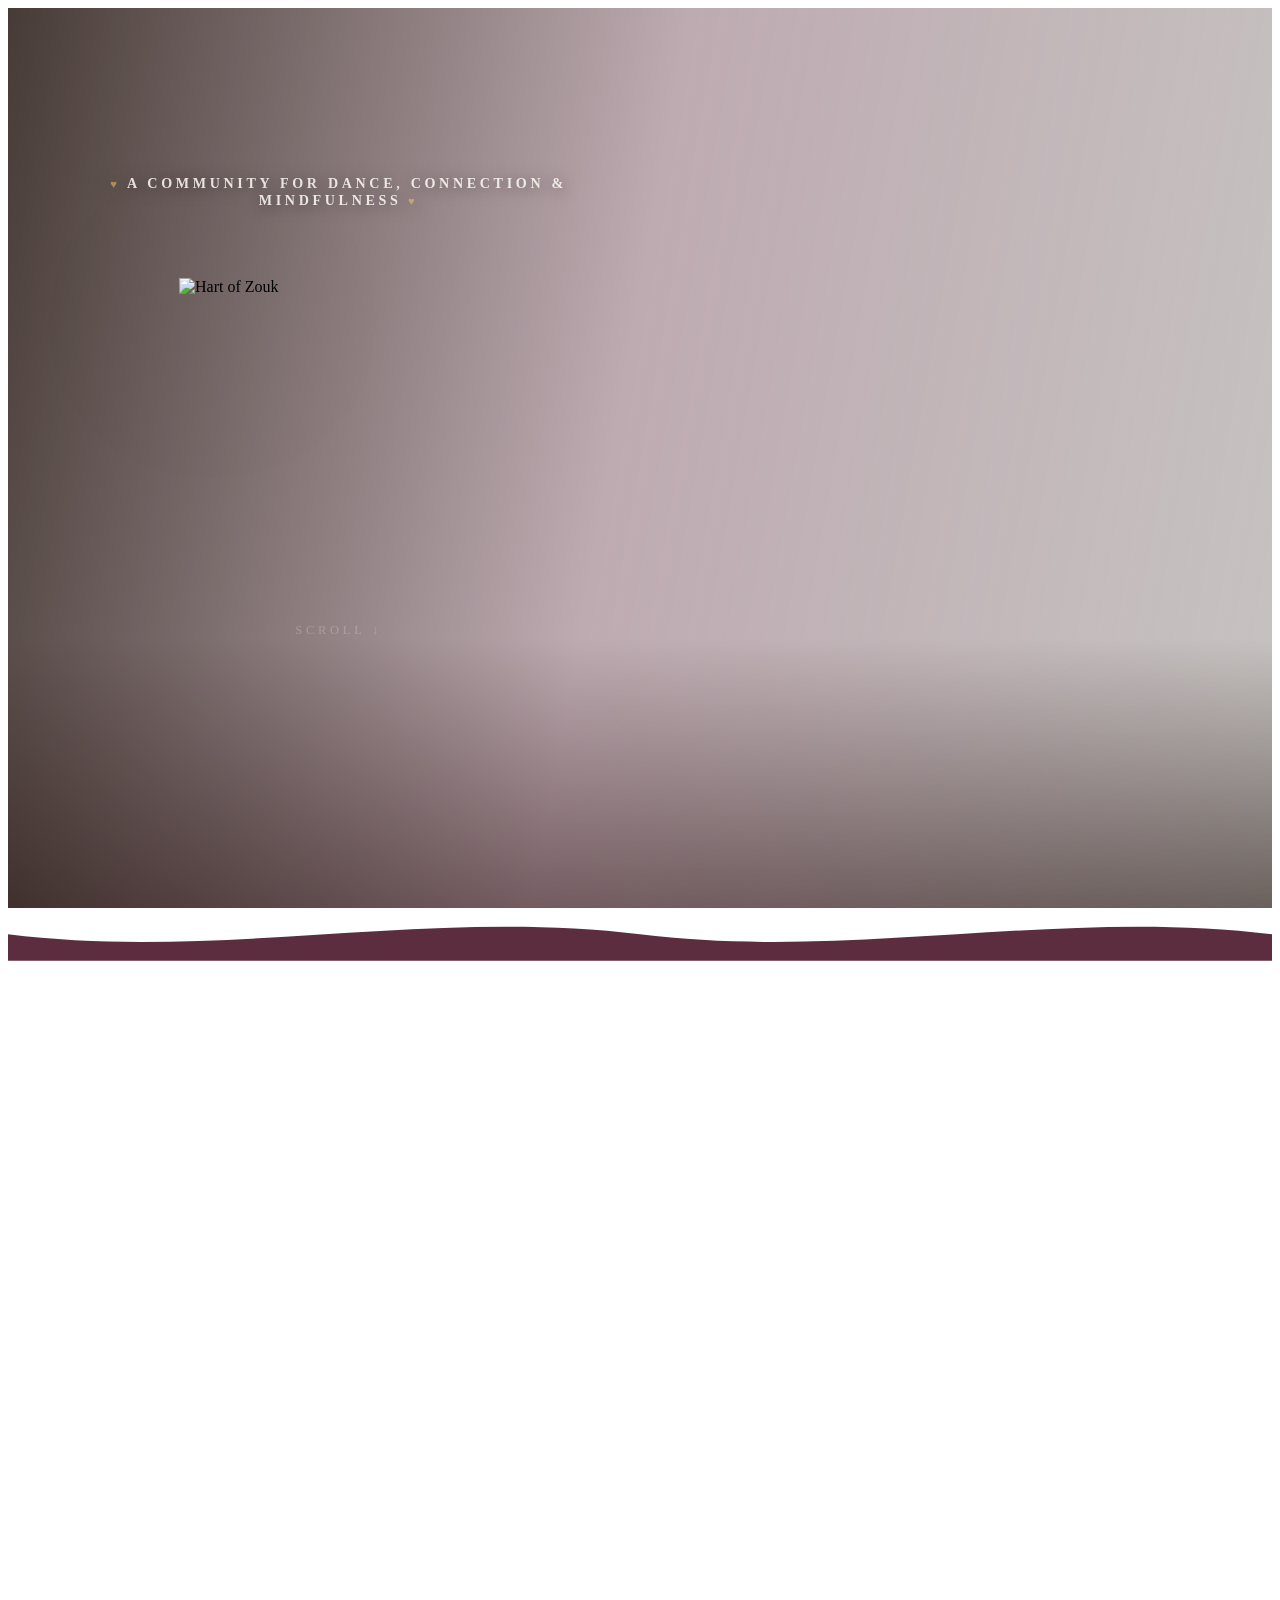
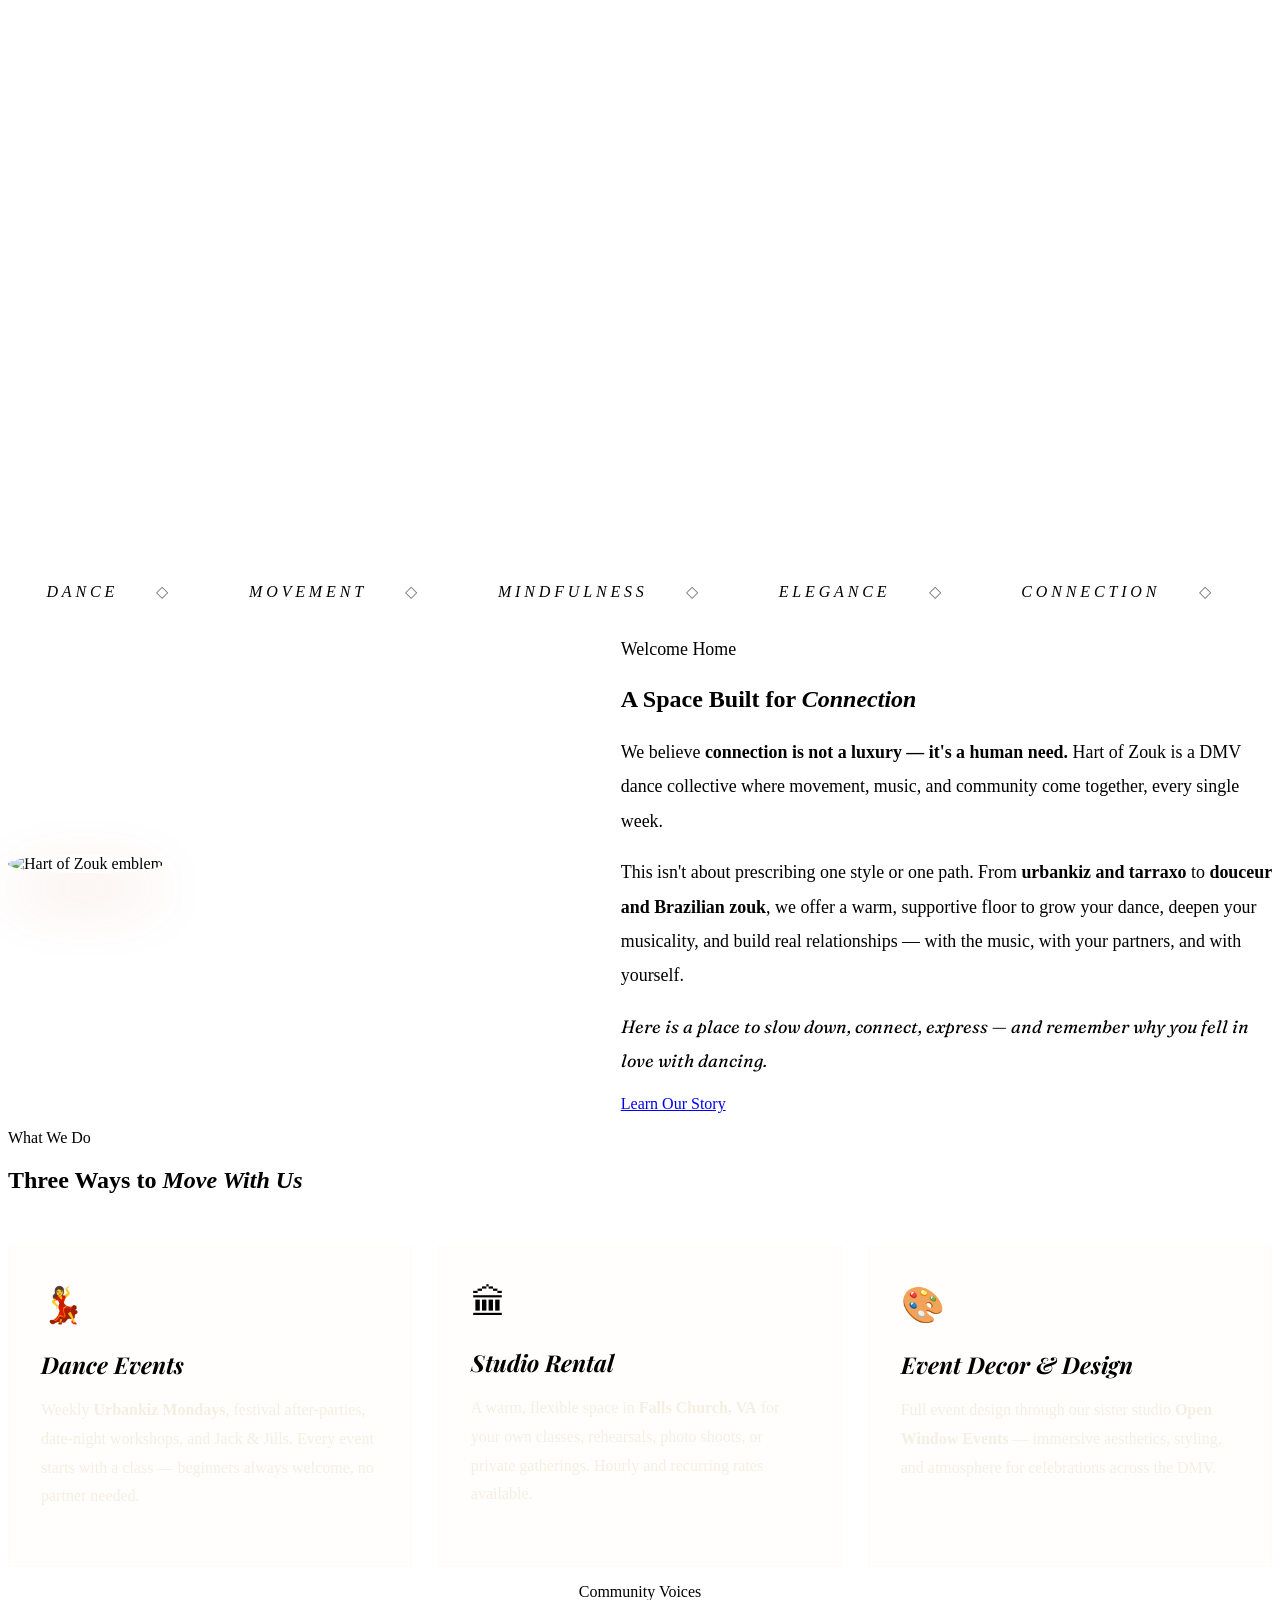
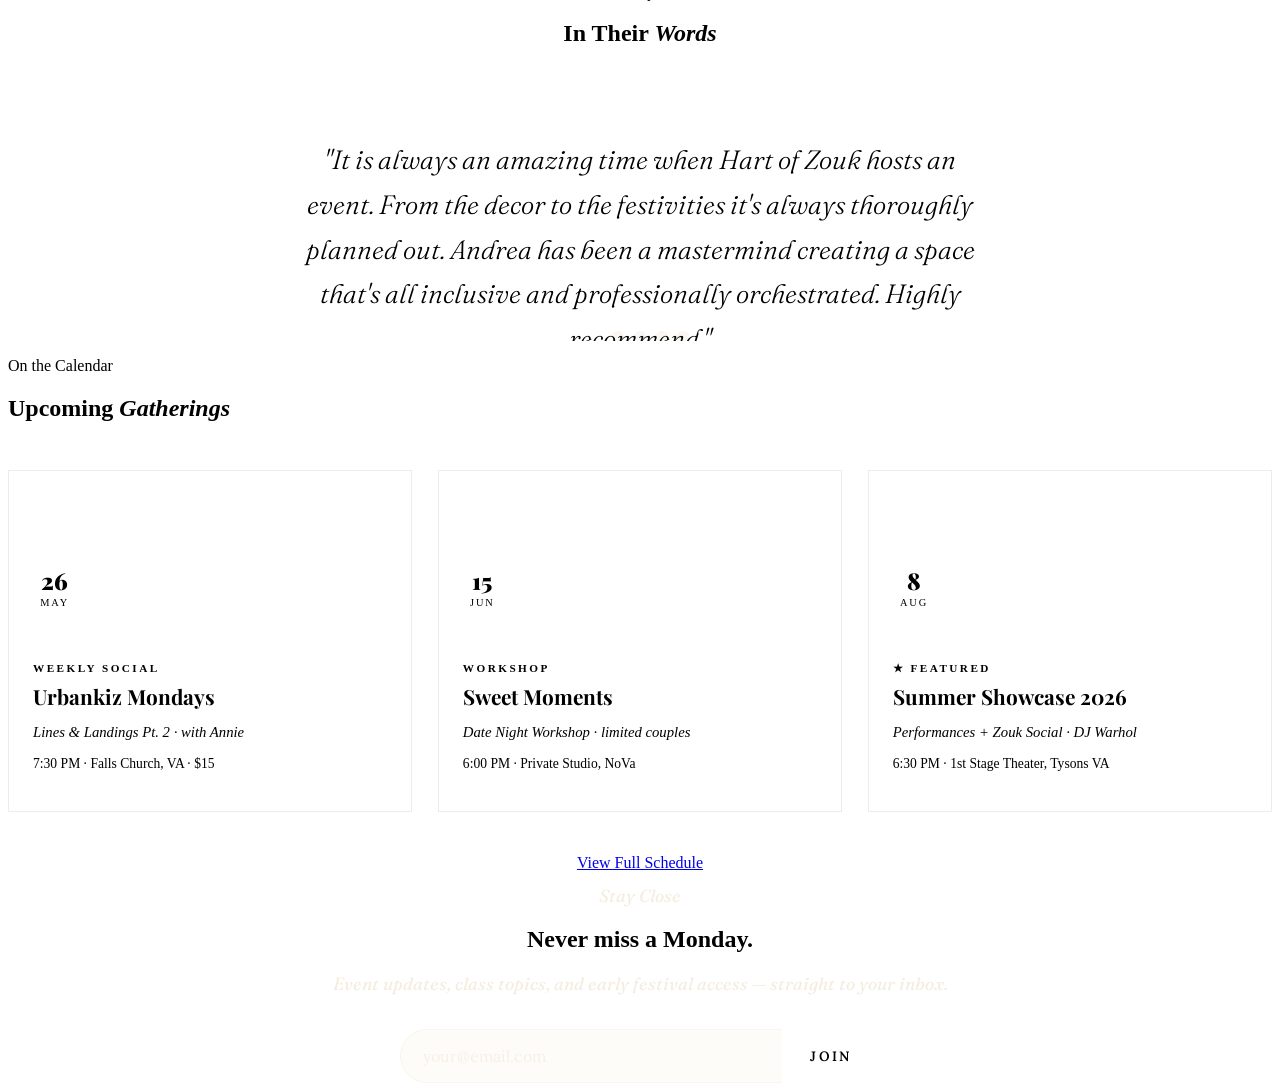
==== index.html @ abd3c1d5 "Add files via upload" ====
<!DOCTYPE html>
<html lang="en">
<head>
<meta charset="UTF-8">
<meta name="viewport" content="width=device-width, initial-scale=1.0">
<title>Hart of Zouk — Zouk & Kizomba Dance Events | Falls Church, VA</title>
<meta name="description" content="Weekly zouk, tarraxo, and kizomba socials in Falls Church VA. Join the DMV's warmest dance community every Monday. Studio rental & event design too.">
<link rel="icon" href="assets/logo.png">
<link rel="preconnect" href="https://fonts.googleapis.com">
<link href="https://fonts.googleapis.com/css2?family=Playfair+Display:ital,wght@0,400;0,700;0,900;1,400;1,700&family=Lora:ital,wght@0,400;0,500;0,600;0,700;1,400;1,500&family=Fraunces:ital,wght@0,300;0,400;1,300;1,600&display=swap" rel="stylesheet">
<link rel="stylesheet" href="css/style.css">
<style>
/* ── HOME HERO — logo dissolves into the headline on scroll ── */
.home-hero {
  min-height: 240vh; /* long runway — slow hearts + quote dwell */
  background: var(--ink);
  position: relative;
}
.hero-stage {
  position: sticky; top: 0; height: 100vh;
  display: flex; align-items: center; overflow: hidden;
}
.hero-cinema {
  position: absolute; inset: -4%;
  background-size: cover; background-position: center 32%;
  filter: blur(14px) saturate(1.05);
  transform: scale(1.1);
  animation: sharpenIn 2s .2s ease forwards;
  will-change: filter, transform;
}
@keyframes sharpenIn { to { filter: blur(0) saturate(1.05); transform: scale(1.02); } }
.hero-stage::before {
  content: ''; position: absolute; inset: 0; z-index: 1;
  background:
    linear-gradient(100deg, rgba(30,16,10,.82) 0%, rgba(92,45,62,.4) 48%, rgba(30,16,10,.25) 100%),
    linear-gradient(to top, rgba(30,16,10,.55) 0%, transparent 30%);
}
/* ACT 1 — layered logo, left of the dancers */
.hero-logo-act {
  position: absolute; inset: 0; z-index: 4;
  display: flex; flex-direction: column; align-items: center; justify-content: center; gap: 1.6rem;
  width: 46%; max-width: 560px; left: 4%;
  will-change: opacity;
}
.logo-stack {
  position: relative;
  width: min(320px, 40vw); aspect-ratio: 1;
  filter: drop-shadow(0 36px 90px rgba(30,16,10,.55));
}
.logo-stack .ll {
  position: absolute; inset: 0; width: 100%;
  will-change: transform, opacity, filter;
}
#ll-orig { animation: logoIn 1.4s .3s ease both; }
@keyframes logoIn { from { opacity: 0; transform: scale(.92); filter: blur(8px); } to { opacity: 1; transform: scale(1); filter: blur(0); } }
/* white hearts the logo dissolves into */
.white-hearts { position: fixed; inset: 0; pointer-events: none; z-index: 5; }
.white-hearts span {
  position: absolute; left: 0; top: 0;
  color: #fffcf5; opacity: 0;
  text-shadow: 0 0 18px rgba(255,252,245,.55);
  will-change: transform, opacity;
}
.hero-tagline {
  position: absolute; z-index: 6;
  left: 4%; width: 46%; max-width: 560px; top: 17%;
  text-align: center;
  font-size: clamp(.78rem, 1.1vw, .95rem);
  font-weight: 600; letter-spacing: .26em; text-transform: uppercase;
  color: rgba(255,252,245,.85);
  text-shadow: 0 2px 16px rgba(30,16,10,.6);
  animation: fadeTag 1.6s .9s ease both;
}
.hero-tagline em { font-style: normal; color: var(--gold-lt); }
.hero-tagline::before, .hero-tagline::after { content: ' ♥ '; color: rgba(232,188,90,.6); font-size: .8em; }
@keyframes fadeTag { from { opacity: 0; transform: translateY(-10px); } to { opacity: 1; transform: translateY(0); } }
.hero-logo-act .scroll-hint {
  font-size: .78rem; letter-spacing: .3em; text-transform: uppercase;
  color: rgba(240,230,211,.7);
  animation: hintPulse 2.2s 2.6s ease-in-out infinite both;
  opacity: 0;
}
@keyframes hintPulse { 0%,100% { opacity:.4; transform: translateY(0);} 50% { opacity:1; transform: translateY(6px);} }
/* ACT 2 — headline resolves in */
.hero-grid {
  position: absolute; inset: 0; z-index: 2;
  display: flex; align-items: center;
  width: 100%; padding: 0 0 0 5%;
  opacity: 0; filter: blur(16px); transform: translateY(30px) scale(.97);
  will-change: opacity, transform, filter;
}
.hero-badge {
  display: inline-flex; align-items: center; gap: .6rem;
  padding: .45rem 1.2rem;
  border: 1px solid rgba(255,252,245,.45); border-radius: 24px;
  font-size: .8rem; font-weight: 700; letter-spacing: .2em; text-transform: uppercase;
  color: #fffcf5; margin-bottom: 1.6rem;
}
.hero-badge::before { content: '♥'; color: var(--gold-lt); }
.home-hero h1 {
  font-family: 'Playfair Display', serif;
  font-size: clamp(2.6rem, 4.8vw, 4.4rem);
  line-height: 1.02; font-weight: 900; color: #fffcf5;
  margin-bottom: 1.2rem;
  text-shadow: 0 4px 40px rgba(30,16,10,.55);
}
.home-hero h1 em { display: block; font-style: italic; color: var(--gold-lt); font-weight: 400; }
.hero-quote {
  border-left: 3px solid rgba(232,188,90,.75);
  padding-left: 1.3rem; margin-bottom: 2rem; max-width: 420px;
}
.hero-quote p {
  font-family: 'Fraunces', serif; font-style: italic; font-weight: 300;
  font-size: clamp(1.02rem, 1.7vw, 1.25rem); color: rgba(255,252,245,.92); line-height: 1.65;
  text-shadow: 0 2px 20px rgba(30,16,10,.55);
}
.hero-quote em { font-style: normal; color: var(--gold-lt); }
.hero-actions { display: flex; gap: 1rem; flex-wrap: wrap; }
/* ── TICKER ── */
.ticker-wrap { background: var(--plum); padding: .85rem 0; overflow: hidden; }
.ticker-track { display: flex; width: max-content; animation: tick 32s linear infinite; }
.ticker-track span {
  padding: 0 2.4rem;
  font-style: italic; font-size: 1rem; letter-spacing: .24em; text-transform: uppercase;
  color: var(--cream-dk); white-space: nowrap;
}
.ticker-track span::after { content: '◇'; color: var(--gold); margin-left: 2.4rem; font-style: normal; opacity: .55; }
@keyframes tick { to { transform: translateX(-50%); } }

/* ── WELCOME ── */
.welcome { background: var(--sand); }
.welcome-grid { display: grid; grid-template-columns: .9fr 1.1fr; gap: 5rem; align-items: center; }
.welcome-visual { position: relative; }
.welcome-visual img { width: 78%; border-radius: 50%; margin: 0 auto; box-shadow: 0 24px 60px rgba(196,83,42,.22); }
.welcome-visual::after {
  content: ''; position: absolute; right: 4%; bottom: -8%;
  width: 110px; height: 110px;
  border-right: 3px solid var(--gold); border-bottom: 3px solid var(--gold);
}
.welcome p { font-size: 1.12rem; line-height: 1.9; color: var(--ink-soft); margin-bottom: 1.1rem; }
.welcome p strong { color: var(--terra); }
.welcome .em-line { font-family: 'Fraunces', serif; font-style: italic; color: var(--plum); }

/* ── PILLARS ── */
.pillars { background: var(--ink); position: relative; overflow: hidden; }
.pillars .watermark-bg { position: absolute; left: -100px; top: -60px; width: 460px; opacity: .05; }
.pillars .h2 { color: var(--cream); }
.pillars-grid { display: grid; grid-template-columns: repeat(3, 1fr); gap: 1.6rem; margin-top: 3.2rem; }
.pillar {
  background: rgba(240,230,211,.05);
  border: 1px solid rgba(240,230,211,.1);
  border-top: 3px solid var(--terra);
  padding: 2.4rem 2rem;
  transition: background .25s, transform .25s;
}
.pillar:hover { background: rgba(240,230,211,.1); transform: translateY(-5px); }
.pillar .p-icon { font-size: 2.2rem; margin-bottom: 1.1rem; }
.pillar h3 { font-family: 'Playfair Display', serif; font-size: 1.45rem; color: var(--gold-lt); margin-bottom: .8rem; font-style: italic; }
.pillar p { font-size: 1rem; line-height: 1.8; color: rgba(240,230,211,.65); }
.pillar p strong { color: var(--cream); }

/* ── TESTIMONIALS ── */
.testimonials { background: var(--plum); position: relative; overflow: hidden; text-align: center; }
.testimonials .eyebrow { color: var(--gold-lt); }
.testimonials .eyebrow::before, .testimonials .eyebrow::after { background: var(--gold-lt); }
.testimonials .h2 { color: var(--cream); }
.quote-stage { max-width: 760px; margin: 3rem auto 0; min-height: 200px; position: relative; }
.t-quote { position: absolute; inset: 0; opacity: 0; transition: opacity .8s; pointer-events: none; }
.t-quote.show { opacity: 1; pointer-events: auto; }
.t-quote p {
  font-family: 'Fraunces', serif; font-style: italic; font-weight: 300;
  font-size: clamp(1.2rem, 2.4vw, 1.65rem); color: var(--cream); line-height: 1.7;
}
.t-quote cite { display: flex; align-items: center; justify-content: center; gap: .7rem; margin-top: 1.4rem; font-style: normal; font-size: .9rem; letter-spacing: .18em; text-transform: uppercase; color: var(--gold); }
.t-av { width: 42px; height: 42px; border-radius: 50%; object-fit: cover; border: 1px solid rgba(212,160,48,.5); opacity: .9; box-shadow: 0 4px 14px rgba(30,16,10,.35); }
.t-dots { display: flex; justify-content: center; gap: .6rem; margin-top: 2.2rem; }
.t-dots button {
  width: 10px; height: 10px; border-radius: 50%; border: none; cursor: pointer;
  background: rgba(240,230,211,.3); transition: background .2s, transform .2s;
}
.t-dots button.on { background: var(--gold); transform: scale(1.3); }

/* ── HOW IT WORKS ── */
.how { background: var(--sand); text-align: center; }
.how-grid { display: grid; grid-template-columns: repeat(3,1fr); gap: 2rem; margin-top: 3rem; }
.how-step { padding: 0 1rem; }
.how-num {
  width: 64px; height: 64px; border-radius: 50%; margin: 0 auto 1.2rem;
  background: var(--terra); color: var(--cream);
  font-family: 'Playfair Display', serif; font-size: 1.6rem; font-weight: 900;
  display: flex; align-items: center; justify-content: center;
  box-shadow: 0 10px 26px rgba(196,83,42,.3);
}
.how-step h3 { font-family: 'Playfair Display', serif; font-style: italic; font-size: 1.4rem; color: var(--ink); margin-bottom: .7rem; }
.how-step p { font-size: 1rem; line-height: 1.8; color: var(--muted); }

/* ── UPCOMING PREVIEW ── */
.upcoming-preview { background: var(--sand); padding-top: 0; }
.up-grid { display: grid; grid-template-columns: repeat(3, 1fr); gap: 1.6rem; margin-top: 3rem; }
.up-card {
  background: #fff; border: 1px solid rgba(30,16,10,.08);
  overflow: hidden; text-decoration: none; color: inherit;
  transition: transform .25s, box-shadow .25s; display: block;
}
.up-card:hover { transform: translateY(-6px); box-shadow: 0 22px 50px rgba(92,45,62,.18); }
.up-banner {
  height: 130px; position: relative;
  display: flex; align-items: flex-end; padding: 1.1rem;
  background: linear-gradient(135deg, var(--terra), var(--plum));
}
.up-banner.alt { background: linear-gradient(135deg, var(--plum), var(--ink)); }
.up-banner.alt2 { background: linear-gradient(135deg, var(--gold), var(--terra)); }
.up-banner .date-chip {
  background: var(--cream); color: var(--ink);
  padding: .5rem .85rem; text-align: center; line-height: 1.05;
}
.date-chip .d { font-family: 'Playfair Display', serif; font-size: 1.45rem; font-weight: 900; color: var(--terra); display: block; }
.date-chip .m { font-size: .65rem; letter-spacing: .18em; text-transform: uppercase; }
.up-body { padding: 1.4rem 1.5rem 1.6rem; }
.up-cat { font-size: .7rem; letter-spacing: .22em; text-transform: uppercase; color: var(--gold); font-weight: 700; }
.up-body h3 { font-family: 'Playfair Display', serif; font-size: 1.3rem; margin: .35rem 0 .4rem; color: var(--ink); }
.up-body .meta { font-size: .92rem; color: var(--muted); font-style: italic; }
.up-body .loc { font-size: .85rem; color: var(--ink-soft); margin-top: .7rem; }

/* ── NEWSLETTER ── */
.newsletter { background: var(--terra); text-align: center; position: relative; overflow: hidden; }
.newsletter .watermark-bg { position: absolute; right: -90px; top: -70px; width: 380px; opacity: .08; }
.newsletter .h2 { color: var(--cream); }
.newsletter p { color: rgba(240,230,211,.75); font-family: 'Fraunces', serif; font-style: italic; font-size: 1.1rem; margin-top: .8rem; }
.nl-form { display: flex; max-width: 480px; margin: 2.2rem auto 0; position: relative; }
.nl-form input {
  flex: 1; padding: 1rem 1.4rem;
  background: rgba(240,230,211,.14); border: 1px solid rgba(240,230,211,.35); border-right: none;
  color: var(--cream); font-family: 'Lora', serif; font-size: 1rem;
  outline: none; border-radius: 30px 0 0 30px;
}
.nl-form input::placeholder { color: rgba(240,230,211,.55); }
.nl-form button {
  padding: 1rem 1.8rem; border: none; cursor: pointer;
  background: var(--ink); color: var(--cream);
  font-family: 'Lora', serif; font-size: .85rem; font-weight: 600;
  letter-spacing: .16em; text-transform: uppercase;
  border-radius: 0 30px 30px 0; transition: background .2s;
}
.nl-form button:hover { background: var(--ink-soft); }

@media (max-width: 920px) {
  .hero-grid { grid-template-columns: 1fr; gap: 2.5rem; text-align: left; }
  .hero-logo-act { width: 100%; left: 0; } .logo-stack { width: 62vw; } 
  .welcome-grid { grid-template-columns: 1fr; gap: 3rem; }
  .pillars-grid, .how-grid, .up-grid { grid-template-columns: 1fr; }
}
</style>
</head>
<body data-page="home">

<!-- HERO -->
<header class="home-hero" id="home-hero">
  <div class="hero-stage">
    <div class="hero-cinema" id="hero-cinema" aria-hidden="true"></div>

    <!-- persistent tagline — stays through the whole story -->
    <p class="hero-tagline" id="hero-tagline">A community for <em>Dance</em>, <em>Connection</em> &amp; <em>Mindfulness</em></p>

    <!-- Act 1: the logo (dissolves on scroll) -->
    <div class="hero-logo-act" id="logo-act">
      <div class="logo-stack" aria-label="Hart of Zouk">
        <img src="assets/logo-transparent.png" class="ll" id="ll-orig" alt="Hart of Zouk">
      </div>
      <div class="white-hearts" id="white-hearts" aria-hidden="true"></div>
      <span class="scroll-hint">Scroll ↓</span>
    </div>

    <!-- Act 2: the headline -->
    <div class="hero-grid" id="text-act">
      <div style="max-width:460px;padding-top:9vh">
        <h1>Feel the Hart <em>of Zouk.</em></h1>
        <blockquote class="hero-quote">
          <p>"Dance is the hidden language of the soul — spoken body to body, <em>heart to hart.</em>"</p>
        </blockquote>
        <div class="hero-actions">
          <a href="events.html" class="btn btn-cream">Upcoming Events</a>
        </div>
      </div>
    </div>
  </div>
  <div class="wave-out" style="z-index:4">
    <svg viewBox="0 0 1440 60" preserveAspectRatio="none" xmlns="http://www.w3.org/2000/svg">
      <path d="M0,30 C240,60 480,0 720,30 C960,60 1200,0 1440,30 L1440,60 L0,60 Z" fill="#5c2d3e"/>
    </svg>
  </div>
</header>

<!-- TICKER -->
<div class="ticker-wrap" aria-hidden="true">
  <div class="ticker-track" id="ticker"></div>
</div>

<!-- WELCOME -->
<section class="section welcome">
  <div class="container welcome-grid">
    <div class="welcome-visual reveal">
      <img src="assets/logo.png" alt="Hart of Zouk emblem">
    </div>
    <div class="reveal">
      <p class="eyebrow">Welcome Home</p>
      <h2 class="h2">A Space Built for <em>Connection</em></h2>
      <p style="margin-top:1.4rem">We believe <strong>connection is not a luxury — it's a human need.</strong> Hart of Zouk is a DMV dance collective where movement, music, and community come together, every single week.</p>
      <p>This isn't about prescribing one style or one path. From <strong>urbankiz and tarraxo</strong> to <strong>douceur and Brazilian zouk</strong>, we offer a warm, supportive floor to grow your dance, deepen your musicality, and build real relationships — with the music, with your partners, and with yourself.</p>
      <p class="em-line">Here is a place to slow down, connect, express — and remember why you fell in love with dancing.</p>
      <a href="about.html" class="btn btn-ghost-dark" style="margin-top:1.4rem">Learn Our Story</a>
    </div>
  </div>
</section>

<!-- PILLARS -->
<section class="section pillars">
  <img src="assets/watermark.png" class="watermark-bg" alt="" aria-hidden="true">
  <div class="container">
    <p class="eyebrow reveal">What We Do</p>
    <h2 class="h2 reveal">Three Ways to <em style="color:var(--gold)">Move With Us</em></h2>
    <div class="pillars-grid">
      <div class="pillar reveal">
        <div class="p-icon">💃</div>
        <h3>Dance Events</h3>
        <p>Weekly <strong>Urbankiz Mondays</strong>, festival after-parties, date-night workshops, and Jack &amp; Jills. Every event starts with a class — beginners always welcome, no partner needed.</p>
      </div>
      <div class="pillar reveal" style="transition-delay:.1s">
        <div class="p-icon">🏛</div>
        <h3>Studio Rental</h3>
        <p>A warm, flexible space in <strong>Falls Church, VA</strong> for your own classes, rehearsals, photo shoots, or private gatherings. Hourly and recurring rates available.</p>
      </div>
      <div class="pillar reveal" style="transition-delay:.2s">
        <div class="p-icon">🎨</div>
        <h3>Event Decor &amp; Design</h3>
        <p>Full event design through our sister studio <strong>Open Window Events</strong> — immersive aesthetics, styling, and atmosphere for celebrations across the DMV.</p>
      </div>
    </div>
  </div>
</section>

<!-- TESTIMONIALS -->
<section class="section testimonials">
  <div class="container">
    <p class="eyebrow center reveal">Community Voices</p>
    <h2 class="h2 reveal">In Their <em style="color:var(--gold)">Words</em></h2>
    <div class="quote-stage" id="quotes"></div>
    <div class="t-dots" id="t-dots"></div>
  </div>
</section>

<!-- UPCOMING PREVIEW -->
<section class="section upcoming-preview">
  <div class="container">
    <p class="eyebrow reveal">On the Calendar</p>
    <h2 class="h2 reveal">Upcoming <em>Gatherings</em></h2>
    <div class="up-grid">
      <a class="up-card reveal" href="events.html#urbankiz-mondays">
        <div class="up-banner">
          <span class="date-chip"><span class="d">26</span><span class="m">May</span></span>
        </div>
        <div class="up-body">
          <span class="up-cat">Weekly Social</span>
          <h3>Urbankiz Mondays</h3>
          <p class="meta">Lines &amp; Landings Pt. 2 · with Annie</p>
          <p class="loc">7:30 PM · Falls Church, VA · $15</p>
        </div>
      </a>
      <a class="up-card reveal" style="transition-delay:.1s" href="events.html#sweet-moments">
        <div class="up-banner alt">
          <span class="date-chip"><span class="d">15</span><span class="m">Jun</span></span>
        </div>
        <div class="up-body">
          <span class="up-cat">Workshop</span>
          <h3>Sweet Moments</h3>
          <p class="meta">Date Night Workshop · limited couples</p>
          <p class="loc">6:00 PM · Private Studio, NoVa</p>
        </div>
      </a>
      <a class="up-card reveal" style="transition-delay:.2s" href="showcase.html">
        <div class="up-banner alt2">
          <span class="date-chip"><span class="d">8</span><span class="m">Aug</span></span>
        </div>
        <div class="up-body">
          <span class="up-cat">★ Featured</span>
          <h3>Summer Showcase 2026</h3>
          <p class="meta">Performances + Zouk Social · DJ Warhol</p>
          <p class="loc">6:30 PM · 1st Stage Theater, Tysons VA</p>
        </div>
      </a>
    </div>
    <div style="text-align:center;margin-top:2.6rem" class="reveal">
      <a href="events.html" class="btn btn-terra">View Full Schedule</a>
    </div>
  </div>
</section>

<!-- NEWSLETTER -->
<section class="section newsletter">
  <img src="assets/watermark.png" class="watermark-bg" alt="" aria-hidden="true">
  <div class="container">
    <p class="eyebrow center reveal" style="color:rgba(240,230,211,.75)">Stay Close</p>
    <h2 class="h2 reveal">Never miss a Monday.</h2>
    <p class="reveal">Event updates, class topics, and early festival access — straight to your inbox.</p>
    <form class="nl-form reveal" onsubmit="event.preventDefault();this.innerHTML='<p style=\'color:var(--cream);font-style:italic;font-size:1.1rem;width:100%\'>Welcome to the community ♥</p>'">
      <input type="email" placeholder="your@email.com" required>
      <button type="submit">Join</button>
    </form>
  </div>
</section>

<script src="js/main.js"></script>
<script>


// scroll choreography: original logo dissolves → white hearts drift → quote resolves & DWELLS. Reversible.
(function(){
  const hero  = document.getElementById('home-hero');
  const stage = hero.querySelector('.hero-stage');
  const text  = document.getElementById('text-act');
  const img   = document.getElementById('hero-cinema');
  const logo  = document.getElementById('logo-act');
  const wrap  = document.getElementById('white-hearts');
  const smooth = t => t*t*(3-2*t);

  let introDone = false;
  setTimeout(()=>{ introDone = true; onScroll(); }, 1900);

  function onScroll(){
    if (!introDone) return;
    const runway = hero.offsetHeight - window.innerHeight;
    const p = Math.min(1, Math.max(0, window.scrollY / (runway || 1)));

    // hearts overlay only participates while the hero stage is on screen
    wrap.style.display = (p >= 1 || p <= 0) ? 'none' : '';
    if (p >= 1) return;

    // logo dissolves gently over 0 → 30%
    const lp = smooth(Math.min(1, p / 0.38));
    logo.style.opacity   = (1 - lp).toFixed(2);
    logo.style.filter    = `blur(${(lp*12).toFixed(1)}px)`;
    logo.style.transform = `scale(${(1 - lp*0.06).toFixed(3)})`;

    // quote resolves 22% → 52%, then DWELLS fully visible for the rest of the runway
    const tp = smooth(Math.min(1, Math.max(0, (p - 0.3) / 0.32)));
    text.style.opacity   = tp.toFixed(2);
    text.style.filter    = `blur(${((1-tp)*14).toFixed(1)}px)`;
    text.style.transform = `translateY(${((1-tp)*22).toFixed(0)}px)`;

    // background: barely-there defocus at the crossover
    img.style.animation = 'none';
    const mid = Math.sin(Math.min(1, p/0.6) * Math.PI) * (p < 0.6 ? 1 : 0);
    img.style.filter    = `blur(${(mid*2).toFixed(1)}px) saturate(1.05)`;
    img.style.transform = `scale(${(1.02 + p*0.04).toFixed(3)})`;
  }
  window.addEventListener('scroll', ()=>requestAnimationFrame(onScroll), {passive:true});
  window.addEventListener('resize', ()=>requestAnimationFrame(onScroll), {passive:true});
})();

// ambient heart emitter: hearts are BORN at the logo, float across the screen on random wandering paths, and dissolve
(function(){
  const wrap  = document.getElementById('white-hearts');
  const stackEl = document.querySelector('.logo-stack');
  const hero  = document.getElementById('home-hero');
  const pool = [], live = [];
  const MAX = 3;

  function spawn(now){
    if (live.length >= MAX) return;
    const el = pool.pop() || (() => {
      const s = document.createElement('span');
      s.textContent = '♥';
      wrap.appendChild(s);
      return s;
    })();
    const r = stackEl.getBoundingClientRect();
    // birth point: random spot on the logo's rim
    const a0 = -Math.PI * (0.15 + Math.random()*0.7);   // upper arc of the rim
    const rr = (r.width/2) * (0.55 + Math.random()*0.4);
    const x0 = r.left + r.width/2  + Math.cos(a0)*rr;
    const y0 = r.top  + r.height/2 + Math.sin(a0)*rr;
    // travel: bubbles — straight up with a gentle sway
    const dir   = -Math.PI/2 + (Math.random()-0.5)*0.35;  // upward cone (±10°)
    const drift = 4 + Math.random()*10;            // barely any lateral push px/s
    const rise  = 46 + Math.random()*44;           // strong upward float px/s
    const life  = 4.5 + Math.random()*2.5;         // rises, then dissolves
    const size  = 0.8 + Math.random()*0.9;         // rem
    const wSeed = Math.random()*10;
    const wAmp  = 10 + Math.random()*18;           // wander amplitude px
    const wFreq = 0.4 + Math.random()*0.7;
    const spin  = (Math.random()<0.5?-1:1)*(6+Math.random()*16);
    el.style.fontSize = size + 'rem';
    el.style.opacity = 0;
    live.push({ el, x0, y0, dir, drift, rise, life, born: now, wSeed, wAmp, wFreq, spin });
  }

  let last = performance.now(), acc = 0, wasAtTop = true;
  function resetAll(){
    for (const h of live) { h.el.style.opacity = 0; pool.push(h.el); }
    live.length = 0; acc = 0;
  }
  function tick(now){
    const dt = Math.min(0.05, (now - last)/1000); last = now;
    // only animate while the hero is on screen
    const hr = hero.getBoundingClientRect();
    const onScreen = hr.bottom > 0 && hr.top < innerHeight;
    wrap.style.display = onScreen ? '' : 'none';
    // reset the emitter each time the user returns to the very top
    const atTop = window.scrollY < 8;
    if (atTop && !wasAtTop) resetAll();
    wasAtTop = atTop;
    if (onScreen) {
      acc += dt;
      const rate = 2.2;                        // one new heart every ~2.2s
      while (acc > rate) { acc -= rate; spawn(now/1000); }
      for (let k = live.length-1; k >= 0; k--) {
        const h = live[k];
        const age = now/1000 - h.born;
        const t = age / h.life;
        if (t >= 1) {
          h.el.style.opacity = 0;
          pool.push(h.el); live.splice(k,1); continue;
        }
        const sway = Math.sin(age*h.wFreq*2*Math.PI + h.wSeed) * h.wAmp;   // horizontal only, like a rising bubble
        const px = h.x0 + Math.cos(h.dir)*h.drift*age + sway;
        const py = h.y0 - h.rise*age + Math.sin(h.dir)*h.drift*age*0.3;
        const fade = Math.sin(Math.min(1,t)*Math.PI);   // in → hold → out
        h.el.style.opacity   = (fade*0.65).toFixed(2);
        h.el.style.transform = `translate(${px.toFixed(0)}px, ${py.toFixed(0)}px) rotate(${(h.spin*age).toFixed(0)}deg) scale(${(0.6+fade*0.5).toFixed(2)})`;
      }
    }
    requestAnimationFrame(tick);
  }
  requestAnimationFrame(tick);
})();

// cinematic hero: local file first, CDN fallback, gradient if neither
(function(){
  const el = document.getElementById('hero-cinema');
  const LOCAL = 'assets/hero.jpg';
  const CDN = 'https://d8j0ntlcm91z4.cloudfront.net/user_3ErSakflWmv1YTxDDtKFlSXTsyT/hf_20260711_021503_9312962b-70dd-467f-a9db-844731733724.png';
  function tryImg(src, ok, fail){ const i=new Image(); i.onload=()=>ok(src); i.onerror=fail; i.src=src; }
  tryImg(LOCAL, s=>el.style.backgroundImage=`url(${s})`,
    ()=>tryImg(CDN, s=>el.style.backgroundImage=`url(${s})`, ()=>{}));
})();
// ticker
const words = ['Dance','Movement','Mindfulness','Elegance','Connection','Rhythm','Expression','Intimacy','Flow','Presence','Community','Grace'];
document.getElementById('ticker').innerHTML = [...words, ...words].map(w => `<span>${w}</span>`).join('');

// testimonials
const quotes = [
  { q: "It is always an amazing time when Hart of Zouk hosts an event. From the decor to the festivities it's always thoroughly planned out. Andrea has been a mastermind creating a space that's all inclusive and professionally orchestrated. Highly recommend.", by: "Dom MJ", av: "assets/av-dom.jpg" },
  { q: "Andrea consistently creates cozy, warm, inclusive spaces that feel like the perfect blend of professionalism and community. From the welcoming home, to the yummy snacks, to the diverse array of workshop offerings — these thoughtfully-curated events truly do come from the heart.", by: "Joanie Atkinson", av: "assets/av-joanie.jpg" },
  { q: "Cozy, fun, well-organized events 'from the Hart!' Andrea puts an incredible amount of thought and care into her work and fosters a welcoming, inclusive, and safe environment for everyone.", by: "Elena Rovito", av: "assets/av-elena.jpg" },
  { q: "Andrea's events at Hart of Zouk are always a blast! The instructors are incredible, the social dances are a great experience, and the refreshments really hit the spot. Anyone interested in diving deeper into the Zouk scene should definitely check these out.", by: "John Murdock", av: "assets/av-john.jpg" },
  { q: "Maison Rouge is such a cozy and welcoming home — it feels really good being there. An ideal location between the dance space and great overall vibes.", by: "Tom Clement", av: "assets/av-tom.jpg" },
];
const stage = document.getElementById('quotes');
const dots = document.getElementById('t-dots');
quotes.forEach((t,i) => {
  stage.insertAdjacentHTML('beforeend', `<figure class="t-quote${i===0?' show':''}"><p>"${t.q}"</p><cite>${t.av?`<img src="${t.av}" alt="" class="t-av">`:''}<span>— ${t.by}</span></cite></figure>`);
  dots.insertAdjacentHTML('beforeend', `<button class="${i===0?'on':''}" aria-label="Quote ${i+1}" onclick="showQuote(${i})"></button>`);
});
let qi = 0, qTimer = setInterval(() => showQuote((qi+1)%quotes.length), 6000);
function showQuote(i) {
  qi = i;
  document.querySelectorAll('.t-quote').forEach((el,j)=>el.classList.toggle('show', j===i));
  document.querySelectorAll('.t-dots button').forEach((el,j)=>el.classList.toggle('on', j===i));
}
</script>
</body>
</html>
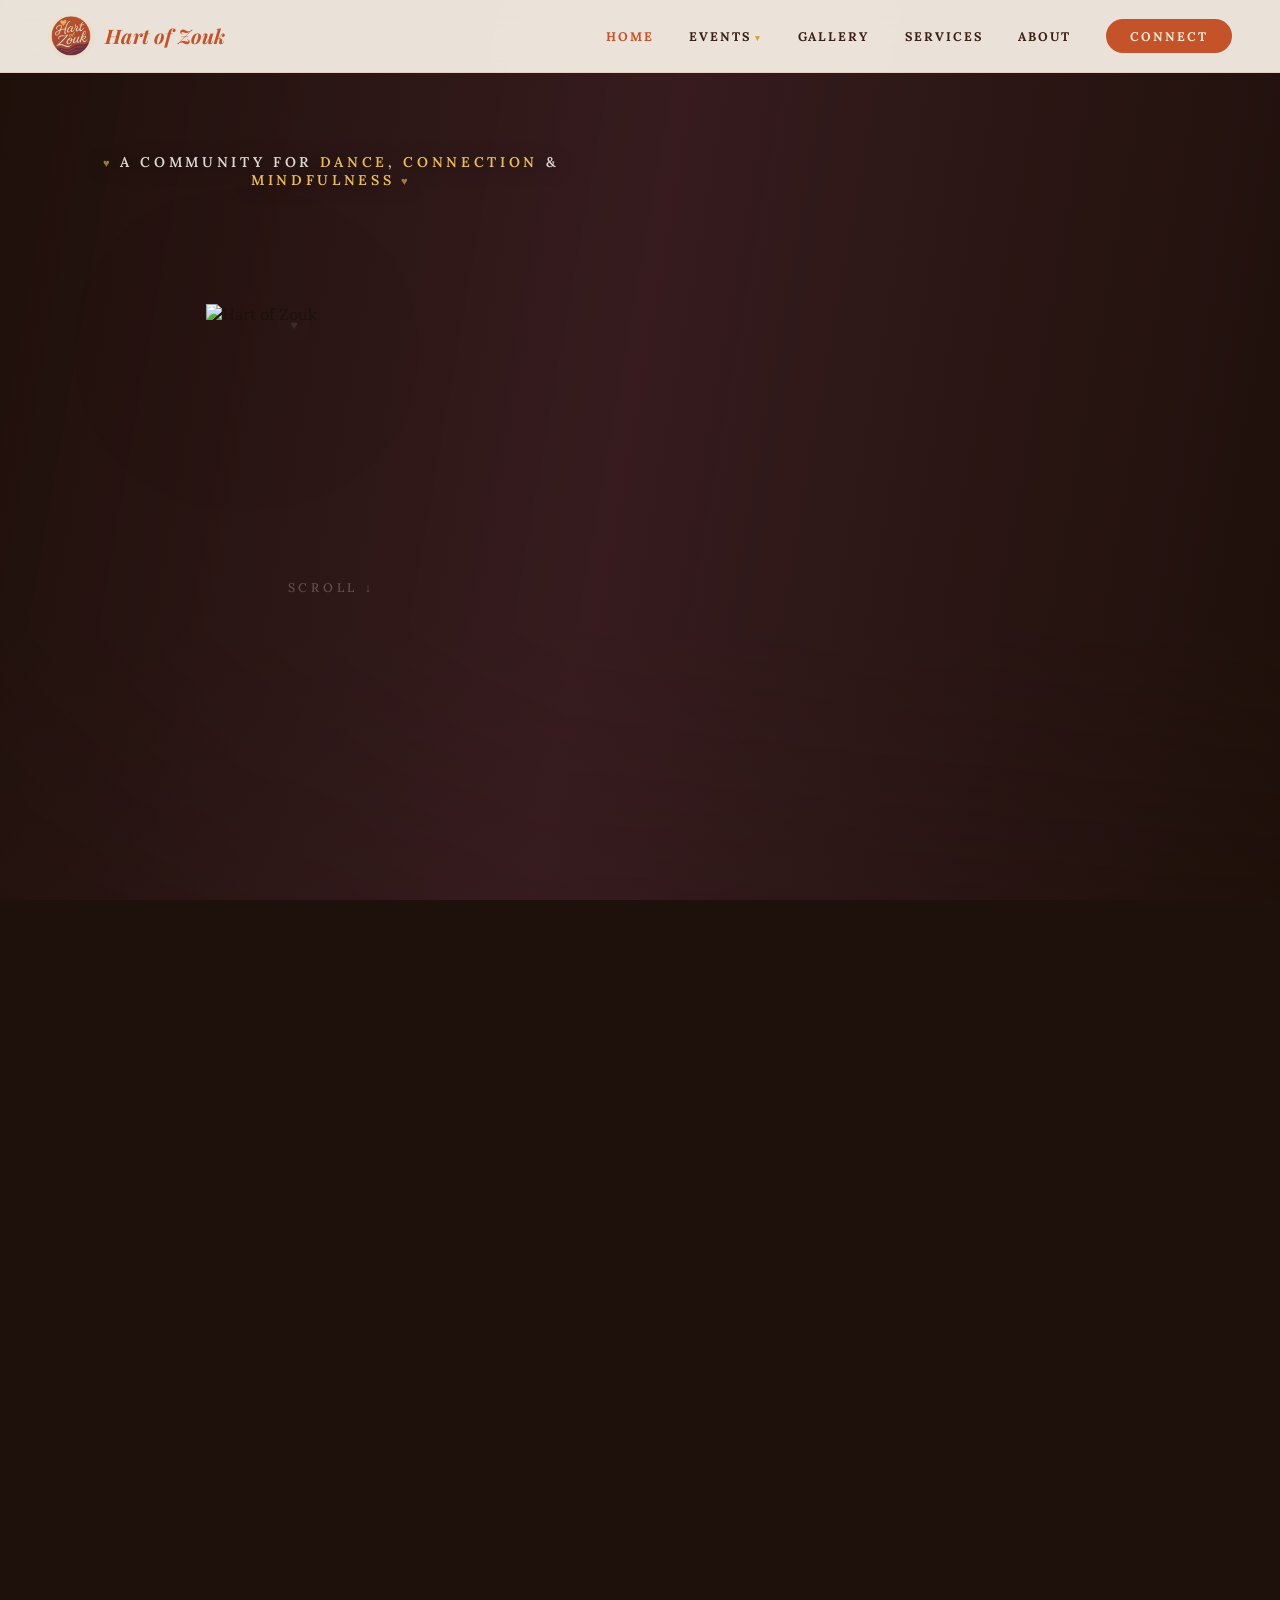
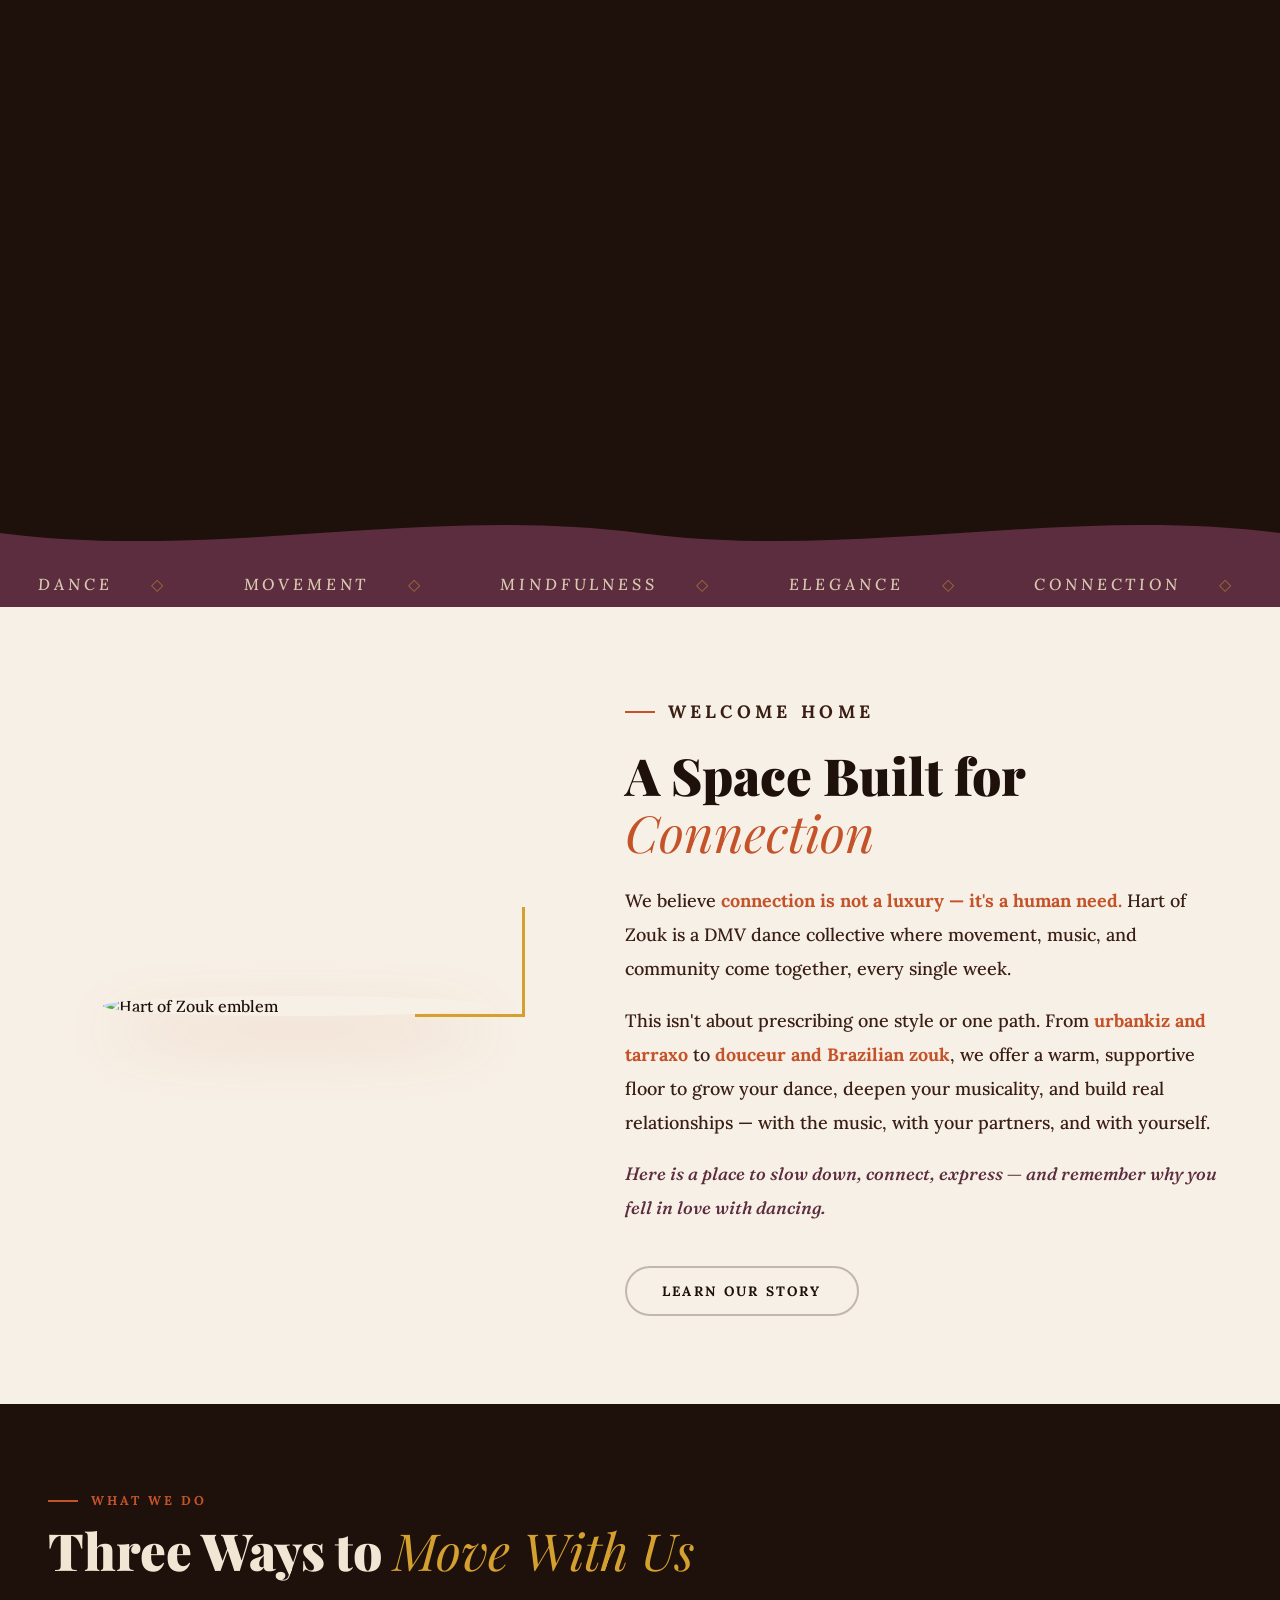
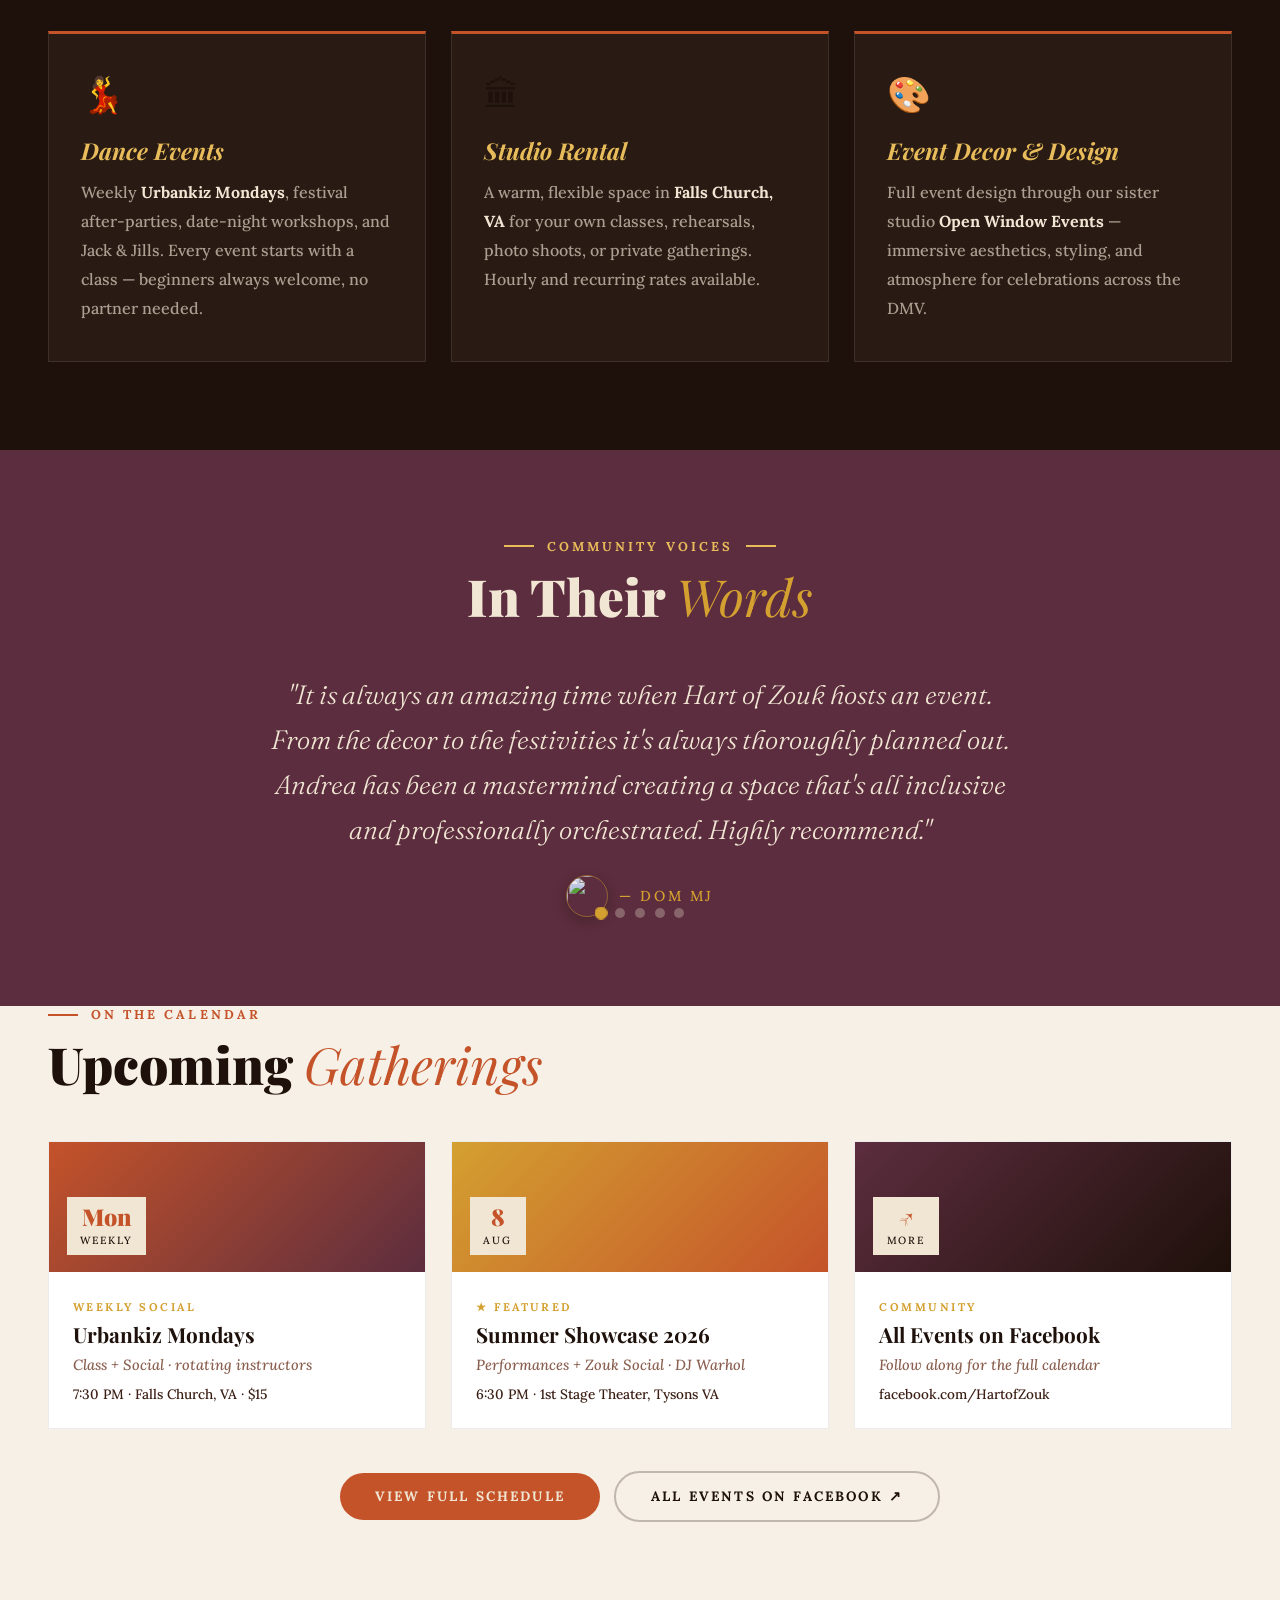
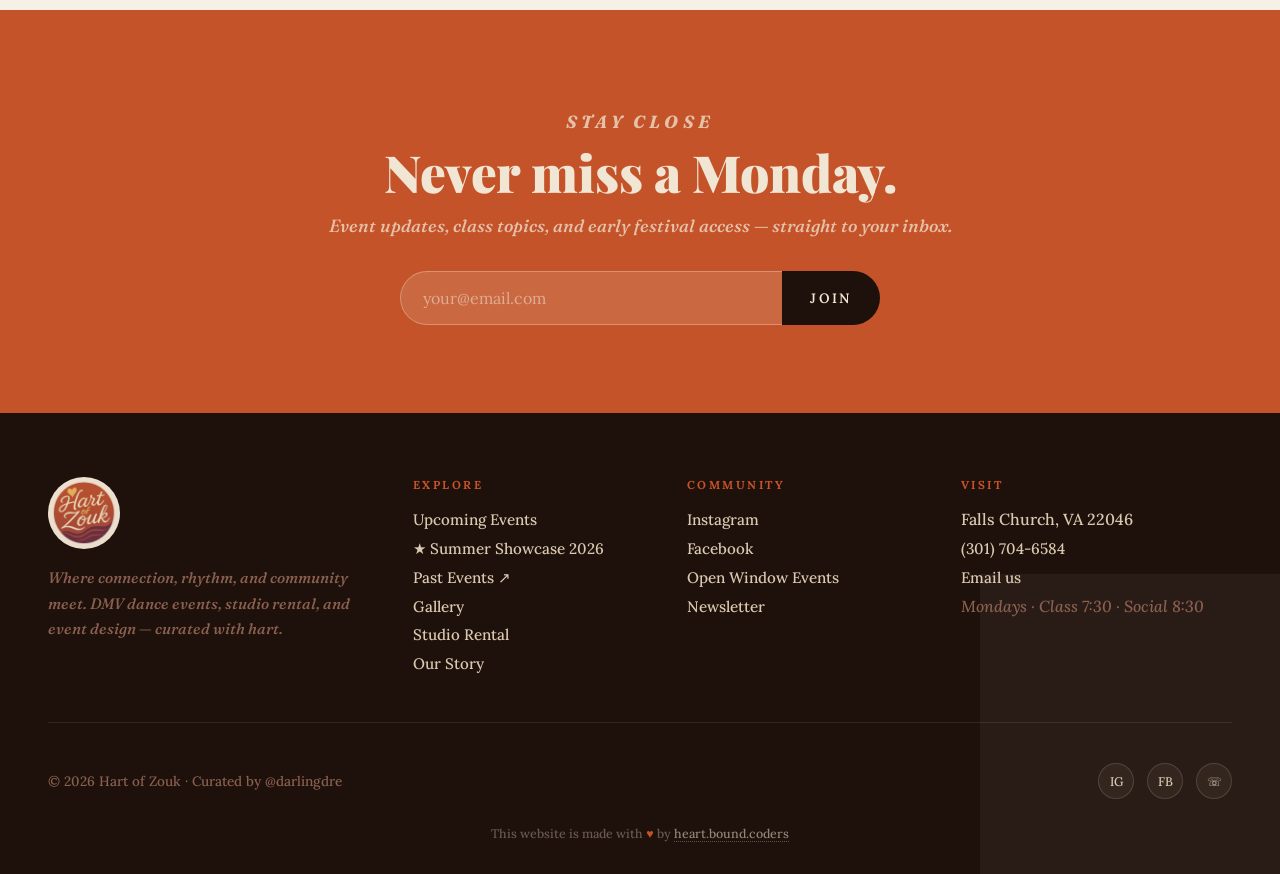
==== commit 7c076864: "Add files via upload" ====
--- a/index.html
+++ b/index.html
@@ -5,9 +5,12 @@
 <meta name="viewport" content="width=device-width, initial-scale=1.0">
 <title>Hart of Zouk — Zouk & Kizomba Dance Events | Falls Church, VA</title>
 <meta name="description" content="Weekly zouk, tarraxo, and kizomba socials in Falls Church VA. Join the DMV's warmest dance community every Monday. Studio rental & event design too.">
-<link rel="icon" href="assets/logo.png">
+<link rel="icon" href="assets/favicon.png">
 <link rel="preconnect" href="https://fonts.googleapis.com">
-<link href="https://fonts.googleapis.com/css2?family=Playfair+Display:ital,wght@0,400;0,700;0,900;1,400;1,700&family=Lora:ital,wght@0,400;0,500;0,600;0,700;1,400;1,500&family=Fraunces:ital,wght@0,300;0,400;1,300;1,600&display=swap" rel="stylesheet">
+<link rel="preconnect" href="https://fonts.gstatic.com" crossorigin>
+<link rel="preconnect" href="https://d8j0ntlcm91z4.cloudfront.net">
+<link rel="preload" as="image" href="assets/logo-transparent.webp">
+<link href="https://fonts.googleapis.com/css2?family=Playfair+Display:ital,wght@0,700;0,900;1,400;1,700&family=Lora:ital,wght@0,500;0,600;0,700;1,400&family=Fraunces:ital,wght@1,300&display=swap" rel="stylesheet">
 <link rel="stylesheet" href="css/style.css">
 <style>
 /* ── HOME HERO — logo dissolves into the headline on scroll ── */
@@ -17,7 +20,7 @@
   position: relative;
 }
 .hero-stage {
-  position: sticky; top: 0; height: 100vh;
+  position: sticky; top: 0; height: 100vh; height: 100svh;
   display: flex; align-items: center; overflow: hidden;
 }
 .hero-cinema {
@@ -44,11 +47,12 @@
 }
 .logo-stack {
   position: relative;
-  width: min(320px, 40vw); aspect-ratio: 1;
+  width: min(250px, 22vw); aspect-ratio: 1;
   filter: drop-shadow(0 36px 90px rgba(30,16,10,.55));
 }
 .logo-stack .ll {
-  position: absolute; inset: 0; width: 100%;
+  position: absolute; inset: 0; width: 100%; height: 100%;
+  object-fit: contain;
   will-change: transform, opacity, filter;
 }
 #ll-orig { animation: logoIn 1.4s .3s ease both; }
@@ -245,8 +249,14 @@
 .nl-form button:hover { background: var(--ink-soft); }
 
 @media (max-width: 920px) {
-  .hero-grid { grid-template-columns: 1fr; gap: 2.5rem; text-align: left; }
-  .hero-logo-act { width: 100%; left: 0; } .logo-stack { width: 62vw; } 
+  .home-hero { min-height: 175vh; }   /* shorter runway — touch scrolling is dearer */
+  .hero-grid { text-align: left; padding: 0 1.4rem; }
+  .hero-grid > div { padding-top: 5vh !important; max-width: 100% !important; }
+  .hero-logo-act { width: 100%; left: 0; }
+  .logo-stack { width: min(58vw, 300px); }
+  .hero-tagline { width: 92%; left: 4%; top: 13%; letter-spacing: .18em; }
+  .hero-quote { max-width: 100%; }
+  
   .welcome-grid { grid-template-columns: 1fr; gap: 3rem; }
   .pillars-grid, .how-grid, .up-grid { grid-template-columns: 1fr; }
 }
@@ -265,11 +275,11 @@
     <!-- Act 1: the logo (dissolves on scroll) -->
     <div class="hero-logo-act" id="logo-act">
       <div class="logo-stack" aria-label="Hart of Zouk">
-        <img src="assets/logo-transparent.png" class="ll" id="ll-orig" alt="Hart of Zouk">
+        <img src="assets/logo-transparent.webp" class="ll" id="ll-orig" alt="Hart of Zouk" width="600" height="600" fetchpriority="high">
       </div>
+      <span class="scroll-hint">Scroll ↓</span>
+    </div>
       <div class="white-hearts" id="white-hearts" aria-hidden="true"></div>
-      <span class="scroll-hint">Scroll ↓</span>
-    </div>
 
     <!-- Act 2: the headline -->
     <div class="hero-grid" id="text-act">
@@ -300,7 +310,7 @@
 <section class="section welcome">
   <div class="container welcome-grid">
     <div class="welcome-visual reveal">
-      <img src="assets/logo.png" alt="Hart of Zouk emblem">
+      <img src="assets/logo.webp" alt="Hart of Zouk emblem">
     </div>
     <div class="reveal">
       <p class="eyebrow">Welcome Home</p>
@@ -315,7 +325,7 @@
 
 <!-- PILLARS -->
 <section class="section pillars">
-  <img src="assets/watermark.png" class="watermark-bg" alt="" aria-hidden="true">
+  <img src="assets/watermark.webp" class="watermark-bg" alt="" loading="lazy" decoding="async" aria-hidden="true">
   <div class="container">
     <p class="eyebrow reveal">What We Do</p>
     <h2 class="h2 reveal">Three Ways to <em style="color:var(--gold)">Move With Us</em></h2>
@@ -355,29 +365,18 @@
     <p class="eyebrow reveal">On the Calendar</p>
     <h2 class="h2 reveal">Upcoming <em>Gatherings</em></h2>
     <div class="up-grid">
-      <a class="up-card reveal" href="events.html#urbankiz-mondays">
+      <a class="up-card reveal" href="urbankiz-mondays.html">
         <div class="up-banner">
-          <span class="date-chip"><span class="d">26</span><span class="m">May</span></span>
+          <span class="date-chip"><span class="d">Mon</span><span class="m">Weekly</span></span>
         </div>
         <div class="up-body">
           <span class="up-cat">Weekly Social</span>
           <h3>Urbankiz Mondays</h3>
-          <p class="meta">Lines &amp; Landings Pt. 2 · with Annie</p>
+          <p class="meta">Class + Social · rotating instructors</p>
           <p class="loc">7:30 PM · Falls Church, VA · $15</p>
         </div>
       </a>
-      <a class="up-card reveal" style="transition-delay:.1s" href="events.html#sweet-moments">
-        <div class="up-banner alt">
-          <span class="date-chip"><span class="d">15</span><span class="m">Jun</span></span>
-        </div>
-        <div class="up-body">
-          <span class="up-cat">Workshop</span>
-          <h3>Sweet Moments</h3>
-          <p class="meta">Date Night Workshop · limited couples</p>
-          <p class="loc">6:00 PM · Private Studio, NoVa</p>
-        </div>
-      </a>
-      <a class="up-card reveal" style="transition-delay:.2s" href="showcase.html">
+      <a class="up-card reveal" style="transition-delay:.1s" href="showcase.html">
         <div class="up-banner alt2">
           <span class="date-chip"><span class="d">8</span><span class="m">Aug</span></span>
         </div>
@@ -388,22 +387,39 @@
           <p class="loc">6:30 PM · 1st Stage Theater, Tysons VA</p>
         </div>
       </a>
+      <a class="up-card reveal" style="transition-delay:.2s" href="https://www.facebook.com/HartofZouk/events" target="_blank" rel="noopener">
+        <div class="up-banner alt">
+          <span class="date-chip"><span class="d">↗</span><span class="m">More</span></span>
+        </div>
+        <div class="up-body">
+          <span class="up-cat">Community</span>
+          <h3>All Events on Facebook</h3>
+          <p class="meta">Follow along for the full calendar</p>
+          <p class="loc">facebook.com/HartofZouk</p>
+        </div>
+      </a>
     </div>
     <div style="text-align:center;margin-top:2.6rem" class="reveal">
       <a href="events.html" class="btn btn-terra">View Full Schedule</a>
+      <a href="https://www.facebook.com/HartofZouk/events" target="_blank" rel="noopener" class="btn btn-ghost-dark" style="margin-left:.6rem">All Events on Facebook ↗</a>
     </div>
   </div>
 </section>
 
 <!-- NEWSLETTER -->
 <section class="section newsletter">
-  <img src="assets/watermark.png" class="watermark-bg" alt="" aria-hidden="true">
+  <img src="assets/watermark.webp" class="watermark-bg" alt="" loading="lazy" decoding="async" aria-hidden="true">
   <div class="container">
     <p class="eyebrow center reveal" style="color:rgba(240,230,211,.75)">Stay Close</p>
     <h2 class="h2 reveal">Never miss a Monday.</h2>
     <p class="reveal">Event updates, class topics, and early festival access — straight to your inbox.</p>
-    <form class="nl-form reveal" onsubmit="event.preventDefault();this.innerHTML='<p style=\'color:var(--cream);font-style:italic;font-size:1.1rem;width:100%\'>Welcome to the community ♥</p>'">
-      <input type="email" placeholder="your@email.com" required>
+    <form class="nl-form reveal" action="https://formsubmit.co/Hartofzouk@gmail.com" method="POST"
+      onsubmit="const b=this.querySelector('button');b.disabled=true;b.textContent='...';">
+      <input type="hidden" name="_subject" value="Newsletter signup — hartofzouk.com">
+      <input type="hidden" name="_captcha" value="false">
+      <input type="hidden" name="_template" value="table">
+      <input type="hidden" name="_next" value="thanks.html">
+      <input type="email" name="email" placeholder="your@email.com" required>
       <button type="submit">Join</button>
     </form>
   </div>
@@ -420,7 +436,6 @@
   const text  = document.getElementById('text-act');
   const img   = document.getElementById('hero-cinema');
   const logo  = document.getElementById('logo-act');
-  const wrap  = document.getElementById('white-hearts');
   const smooth = t => t*t*(3-2*t);
 
   let introDone = false;
@@ -431,8 +446,6 @@
     const runway = hero.offsetHeight - window.innerHeight;
     const p = Math.min(1, Math.max(0, window.scrollY / (runway || 1)));
 
-    // hearts overlay only participates while the hero stage is on screen
-    wrap.style.display = (p >= 1 || p <= 0) ? 'none' : '';
     if (p >= 1) return;
 
     // logo dissolves gently over 0 → 30%
@@ -457,7 +470,7 @@
   window.addEventListener('resize', ()=>requestAnimationFrame(onScroll), {passive:true});
 })();
 
-// ambient heart emitter: hearts are BORN at the logo, float across the screen on random wandering paths, and dissolve
+// ambient heart emitter (with tesla sparks at the tagline): hearts are BORN at the logo, float across the screen on random wandering paths, and dissolve
 (function(){
   const wrap  = document.getElementById('white-hearts');
   const stackEl = document.querySelector('.logo-stack');
@@ -494,13 +507,15 @@
     live.push({ el, x0, y0, dir, drift, rise, life, born: now, wSeed, wAmp, wFreq, spin });
   }
 
-  let last = performance.now(), acc = 0, wasAtTop = true;
+  let last = performance.now(), acc = 0, wasAtTop = true, born = 0;
   function resetAll(){
     for (const h of live) { h.el.style.opacity = 0; pool.push(h.el); }
-    live.length = 0; acc = 0;
+    live.length = 0; acc = 0.45; born = 0;
   }
+  let seeded = false;
   function tick(now){
     const dt = Math.min(0.05, (now - last)/1000); last = now;
+    if (!seeded) { acc = 0.45; seeded = true; }
     // only animate while the hero is on screen
     const hr = hero.getBoundingClientRect();
     const onScreen = hr.bottom > 0 && hr.top < innerHeight;
@@ -511,8 +526,9 @@
     wasAtTop = atTop;
     if (onScreen) {
       acc += dt;
-      const rate = 2.2;                        // one new heart every ~2.2s
-      while (acc > rate) { acc -= rate; spawn(now/1000); }
+      // first two hearts appear right away, then settle to a calm cadence
+      const rate = born < 2 ? 0.6 : 2.4;
+      while (acc > rate) { acc -= rate; spawn(now/1000); born++; }
       for (let k = live.length-1; k >= 0; k--) {
         const h = live[k];
         const age = now/1000 - h.born;
@@ -537,28 +553,29 @@
 // cinematic hero: local file first, CDN fallback, gradient if neither
 (function(){
   const el = document.getElementById('hero-cinema');
-  const LOCAL = 'assets/hero.jpg';
+  const LOCAL = 'assets/hero.webp';
   const CDN = 'https://d8j0ntlcm91z4.cloudfront.net/user_3ErSakflWmv1YTxDDtKFlSXTsyT/hf_20260711_021503_9312962b-70dd-467f-a9db-844731733724.png';
   function tryImg(src, ok, fail){ const i=new Image(); i.onload=()=>ok(src); i.onerror=fail; i.src=src; }
   tryImg(LOCAL, s=>el.style.backgroundImage=`url(${s})`,
     ()=>tryImg(CDN, s=>el.style.backgroundImage=`url(${s})`, ()=>{}));
 })();
+
 // ticker
 const words = ['Dance','Movement','Mindfulness','Elegance','Connection','Rhythm','Expression','Intimacy','Flow','Presence','Community','Grace'];
 document.getElementById('ticker').innerHTML = [...words, ...words].map(w => `<span>${w}</span>`).join('');
 
 // testimonials
 const quotes = [
-  { q: "It is always an amazing time when Hart of Zouk hosts an event. From the decor to the festivities it's always thoroughly planned out. Andrea has been a mastermind creating a space that's all inclusive and professionally orchestrated. Highly recommend.", by: "Dom MJ", av: "assets/av-dom.jpg" },
-  { q: "Andrea consistently creates cozy, warm, inclusive spaces that feel like the perfect blend of professionalism and community. From the welcoming home, to the yummy snacks, to the diverse array of workshop offerings — these thoughtfully-curated events truly do come from the heart.", by: "Joanie Atkinson", av: "assets/av-joanie.jpg" },
-  { q: "Cozy, fun, well-organized events 'from the Hart!' Andrea puts an incredible amount of thought and care into her work and fosters a welcoming, inclusive, and safe environment for everyone.", by: "Elena Rovito", av: "assets/av-elena.jpg" },
-  { q: "Andrea's events at Hart of Zouk are always a blast! The instructors are incredible, the social dances are a great experience, and the refreshments really hit the spot. Anyone interested in diving deeper into the Zouk scene should definitely check these out.", by: "John Murdock", av: "assets/av-john.jpg" },
-  { q: "Maison Rouge is such a cozy and welcoming home — it feels really good being there. An ideal location between the dance space and great overall vibes.", by: "Tom Clement", av: "assets/av-tom.jpg" },
+  { q: "It is always an amazing time when Hart of Zouk hosts an event. From the decor to the festivities it's always thoroughly planned out. Andrea has been a mastermind creating a space that's all inclusive and professionally orchestrated. Highly recommend.", by: "Dom MJ", av: "assets/av-dom.webp" },
+  { q: "Andrea consistently creates cozy, warm, inclusive spaces that feel like the perfect blend of professionalism and community. From the welcoming home, to the yummy snacks, to the diverse array of workshop offerings — these thoughtfully-curated events truly do come from the heart.", by: "Joanie Atkinson", av: "assets/av-joanie.webp" },
+  { q: "Cozy, fun, well-organized events 'from the Hart!' Andrea puts an incredible amount of thought and care into her work and fosters a welcoming, inclusive, and safe environment for everyone.", by: "Elena Rovito", av: "assets/av-elena.webp" },
+  { q: "Andrea's events at Hart of Zouk are always a blast! The instructors are incredible, the social dances are a great experience, and the refreshments really hit the spot. Anyone interested in diving deeper into the Zouk scene should definitely check these out.", by: "John Murdock", av: "assets/av-john.webp" },
+  { q: "Maison Rouge is such a cozy and welcoming home — it feels really good being there. An ideal location between the dance space and great overall vibes.", by: "Tom Clement", av: "assets/av-tom.webp" },
 ];
 const stage = document.getElementById('quotes');
 const dots = document.getElementById('t-dots');
 quotes.forEach((t,i) => {
-  stage.insertAdjacentHTML('beforeend', `<figure class="t-quote${i===0?' show':''}"><p>"${t.q}"</p><cite>${t.av?`<img src="${t.av}" alt="" class="t-av">`:''}<span>— ${t.by}</span></cite></figure>`);
+  stage.insertAdjacentHTML('beforeend', `<figure class="t-quote${i===0?' show':''}"><p>"${t.q}"</p><cite>${t.av?`<img src="${t.av}" alt="" class="t-av" loading="lazy" decoding="async" width="42" height="42">`:''}<span>— ${t.by}</span></cite></figure>`);
   dots.insertAdjacentHTML('beforeend', `<button class="${i===0?'on':''}" aria-label="Quote ${i+1}" onclick="showQuote(${i})"></button>`);
 });
 let qi = 0, qTimer = setInterval(() => showQuote((qi+1)%quotes.length), 6000);
--- a/css/style.css
+++ b/css/style.css
@@ -0,0 +1,250 @@
+/* ════════════════════════════════════════════════════
+   HART OF ZOUK — Design System
+   Palette extracted from brand logo
+════════════════════════════════════════════════════ */
+:root {
+  --terra:    #c4532a;
+  --terra-dk: #a8401a;
+  --plum:     #5c2d3e;
+  --plum-lt:  #7a3d52;
+  --gold:     #d4a030;
+  --gold-lt:  #e8bc5a;
+  --cream:    #f0e6d3;
+  --cream-dk: #d9c9b0;
+  --sand:     #f7f0e6;
+  --ink:      #1e100a;
+  --ink-soft: #3a1e14;
+  --muted:    #8a6050;
+}
+
+*, *::before, *::after { box-sizing: border-box; margin: 0; padding: 0; }
+html { scroll-behavior: smooth; }
+
+body {
+  background: var(--sand);
+  color: var(--ink);
+  font-family: 'Lora', serif;
+  font-size: 1rem;
+  font-weight: 500;
+  overflow-x: hidden;
+}
+
+img { max-width: 100%; display: block; }
+a { color: inherit; }
+
+/* ════ NAV ════ */
+.nav {
+  position: fixed; top: 0; left: 0; right: 0; z-index: 500;
+  display: flex; align-items: center; justify-content: space-between;
+  padding: .8rem 3rem;
+  background: rgba(247,240,230,.94);
+  backdrop-filter: blur(12px);
+  border-bottom: 1px solid rgba(196,83,42,.14);
+}
+
+.nav-brand { display: flex; align-items: center; gap: .7rem; text-decoration: none; }
+.nav-brand img { width: 46px; height: 46px; border-radius: 50%; }
+.nav-brand span {
+  font-family: 'Playfair Display', serif; font-style: italic; font-weight: 700;
+  font-size: 1.25rem; color: var(--terra); letter-spacing: .01em;
+}
+
+.nav-menu { display: flex; align-items: center; gap: 2.2rem; list-style: none; }
+.nav-menu > li { position: relative; }
+.nav-menu a {
+  text-decoration: none; color: var(--ink-soft);
+  font-size: .78rem; font-weight: 700; letter-spacing: .16em; text-transform: uppercase;
+  transition: color .2s; padding: .4rem 0; display: inline-block;
+}
+.nav-menu a:hover, .nav-menu a.active { color: var(--terra); }
+
+/* dropdown */
+.has-dropdown > a::after { content: ' ▾'; font-size: .7em; color: var(--gold); }
+.dropdown {
+  position: absolute; top: 100%; left: 50%; transform: translateX(-50%) translateY(8px);
+  min-width: 240px;
+  background: var(--ink);
+  border: 1px solid rgba(212,160,48,.25);
+  border-top: 3px solid var(--terra);
+  list-style: none; padding: .6rem 0;
+  opacity: 0; visibility: hidden; transition: opacity .22s, transform .22s, visibility .22s;
+  box-shadow: 0 18px 40px rgba(30,16,10,.35);
+}
+.has-dropdown:hover .dropdown,
+.has-dropdown:focus-within .dropdown {
+  opacity: 1; visibility: visible; transform: translateX(-50%) translateY(0);
+}
+.dropdown a {
+  display: block; padding: .55rem 1.4rem;
+  color: var(--cream-dk); font-size: .78rem; letter-spacing: .12em;
+  transition: background .15s, color .15s, padding-left .15s;
+}
+.dropdown a:hover { background: rgba(196,83,42,.18); color: var(--gold-lt); padding-left: 1.7rem; }
+.dropdown .dd-label {
+  padding: .4rem 1.4rem .2rem; font-size: .6rem; letter-spacing: .22em;
+  text-transform: uppercase; color: var(--terra);
+}
+
+.nav-cta {
+  padding: .55rem 1.5rem !important;
+  background: var(--terra); color: var(--cream) !important;
+  border-radius: 24px; transition: background .2s !important;
+}
+.nav-cta:hover { background: var(--terra-dk) !important; }
+
+/* mobile hamburger */
+.nav-burger {
+  display: none; background: none; border: none; cursor: pointer;
+  width: 32px; height: 26px; position: relative; z-index: 600;
+}
+.nav-burger span {
+  display: block; height: 2px; background: var(--terra); margin: 6px 0;
+  transition: transform .25s, opacity .25s;
+}
+.nav-burger.open span:nth-child(1) { transform: translateY(8px) rotate(45deg); }
+.nav-burger.open span:nth-child(2) { opacity: 0; }
+.nav-burger.open span:nth-child(3) { transform: translateY(-8px) rotate(-45deg); }
+
+/* ════ PAGE HERO (interior pages) ════ */
+.page-hero {
+  background: var(--terra);
+  padding: 9rem 3rem 4.5rem;
+  position: relative; overflow: hidden;
+}
+.page-hero::before {
+  content: '';
+  position: absolute; inset: 0;
+  background:
+    radial-gradient(ellipse 55% 80% at 85% 30%, rgba(92,45,62,.45) 0%, transparent 65%),
+    radial-gradient(ellipse 35% 50% at 10% 90%, rgba(30,16,10,.25) 0%, transparent 60%);
+}
+.page-hero .watermark {
+  position: absolute; right: -60px; top: 50%; transform: translateY(-50%);
+  width: 420px; opacity: .1; pointer-events: none;
+}
+.page-hero-inner { position: relative; max-width: 1200px; margin: 0 auto; }
+.page-hero .eyebrow { color: rgba(240,230,211,.7); }
+.page-hero .eyebrow::before { background: var(--gold); }
+.page-hero h1 {
+  font-family: 'Playfair Display', serif;
+  font-size: clamp(2.6rem, 6vw, 4.5rem); font-weight: 900;
+  color: var(--cream); line-height: 1.05;
+}
+.page-hero h1 em { font-style: italic; color: var(--gold); font-weight: 400; }
+.page-hero p.lede {
+  font-family: 'Fraunces', serif; font-style: italic;
+  font-size: 1.25rem; color: rgba(240,230,211,.75); margin-top: 1rem; max-width: 560px;
+}
+
+/* wave divider */
+.wave-out { position: absolute; bottom: -1px; left: 0; right: 0; line-height: 0; }
+.wave-out svg { display: block; width: 100%; height: 56px; }
+
+/* ════ SHARED ════ */
+.section { padding: 5.5rem 3rem; }
+.container { max-width: 1200px; margin: 0 auto; }
+
+.eyebrow {
+  font-family: 'Lora', serif;
+  font-size: .8rem; font-weight: 700; letter-spacing: .24em; text-transform: uppercase;
+  color: var(--terra); margin-bottom: .8rem;
+  display: flex; align-items: center; gap: .8rem;
+}
+.eyebrow::before { content: ''; display: block; width: 30px; height: 2px; background: var(--terra); }
+.eyebrow.center { justify-content: center; }
+.eyebrow.center::after { content: ''; display: block; width: 30px; height: 2px; background: var(--terra); }
+
+.h2 {
+  font-family: 'Playfair Display', serif;
+  font-size: clamp(2rem, 4vw, 3.2rem); font-weight: 900;
+  line-height: 1.12; color: var(--ink);
+}
+.h2 em { font-style: italic; color: var(--terra); font-weight: 400; }
+
+.btn {
+  display: inline-flex; align-items: center; gap: .5rem;
+  padding: .9rem 2.2rem;
+  font-family: 'Lora', serif; font-size: .85rem; font-weight: 700;
+  letter-spacing: .16em; text-transform: uppercase; text-decoration: none;
+  border-radius: 30px; border: none; cursor: pointer;
+  transition: background .2s, transform .15s, border-color .2s;
+}
+.btn-terra { background: var(--terra); color: var(--cream); }
+.btn-terra:hover { background: var(--terra-dk); transform: translateY(-2px); }
+.btn-ghost-dark { border: 2px solid rgba(30,16,10,.25); color: var(--ink); background: transparent; }
+.btn-ghost-dark:hover { border-color: var(--terra); color: var(--terra); }
+.btn-ghost-light { border: 2px solid rgba(240,230,211,.4); color: var(--cream); background: transparent; }
+.btn-ghost-light:hover { border-color: var(--cream); background: rgba(240,230,211,.1); }
+.btn-cream { background: var(--cream); color: var(--terra); }
+.btn-cream:hover { background: #fff; transform: translateY(-2px); }
+
+/* reveal on scroll */
+.reveal { opacity: 0; transform: translateY(26px); transition: opacity .7s ease, transform .7s ease; }
+.reveal.in { opacity: 1; transform: translateY(0); }
+
+/* ════ FOOTER ════ */
+.footer {
+  background: var(--ink); color: var(--cream-dk);
+  padding: 4rem 3rem 2rem;
+  position: relative; overflow: hidden;
+}
+.footer .watermark-bg {
+  position: absolute; right: -80px; bottom: -80px; width: 380px; opacity: .05; pointer-events: none;
+}
+.footer-grid {
+  position: relative;
+  display: grid; grid-template-columns: 1.4fr 1fr 1fr 1.2fr; gap: 3rem;
+  max-width: 1200px; margin: 0 auto 2.5rem;
+  padding-bottom: 2.5rem; border-bottom: 1px solid rgba(240,230,211,.1);
+}
+.footer-brand img { width: 72px; border-radius: 50%; margin-bottom: 1rem; }
+.footer-brand p { font-family: 'Fraunces', serif; font-style: italic; font-size: .95rem; color: var(--muted); line-height: 1.7; }
+.footer h4 {
+  font-size: .72rem; font-weight: 700; letter-spacing: .22em; text-transform: uppercase;
+  color: var(--terra); margin-bottom: 1.1rem; font-family: 'Lora', serif;
+}
+.footer ul { list-style: none; }
+.footer ul li { margin-bottom: .55rem; }
+.footer ul a { color: var(--cream-dk); text-decoration: none; font-size: .95rem; transition: color .2s; }
+.footer ul a:hover { color: var(--gold-lt); }
+.footer-bottom {
+  position: relative;
+  display: flex; align-items: center; justify-content: space-between; flex-wrap: wrap; gap: 1rem;
+  max-width: 1200px; margin: 0 auto;
+  font-size: .85rem; color: var(--muted);
+}
+.footer-social { display: flex; gap: .8rem; }
+.footer-social a {
+  width: 36px; height: 36px; border-radius: 50%;
+  border: 1px solid rgba(240,230,211,.15); background: rgba(240,230,211,.05);
+  display: flex; align-items: center; justify-content: center;
+  color: var(--cream-dk); text-decoration: none; font-size: .78rem;
+  transition: background .2s, border-color .2s;
+}
+.footer-social a:hover { background: var(--terra); border-color: var(--terra); color: var(--cream); }
+
+/* ════ MOBILE ════ */
+@media (max-width: 920px) {
+  .nav { padding: .8rem 1.4rem; }
+  .nav-burger { display: block; }
+  .nav-menu {
+    position: fixed; inset: 0; z-index: 550;
+    background: var(--ink);
+    flex-direction: column; justify-content: center; gap: 1.6rem;
+    opacity: 0; visibility: hidden; transition: opacity .3s, visibility .3s;
+  }
+  .nav-menu.open { opacity: 1; visibility: visible; }
+  .nav-menu a { color: var(--cream); font-size: 1rem; }
+  .dropdown {
+    position: static; transform: none; opacity: 1; visibility: visible;
+    background: transparent; border: none; box-shadow: none;
+    display: none; text-align: center; padding: .4rem 0 0;
+  }
+  .has-dropdown.open-dd .dropdown { display: block; }
+  .dropdown a { font-size: .85rem; padding: .4rem; }
+  .dropdown a:hover { padding-left: .4rem; background: none; }
+
+  .section, .page-hero, .footer { padding-left: 1.4rem; padding-right: 1.4rem; }
+  .page-hero { padding-top: 7rem; }
+  .footer-grid { grid-template-columns: 1fr; gap: 2rem; }
+}
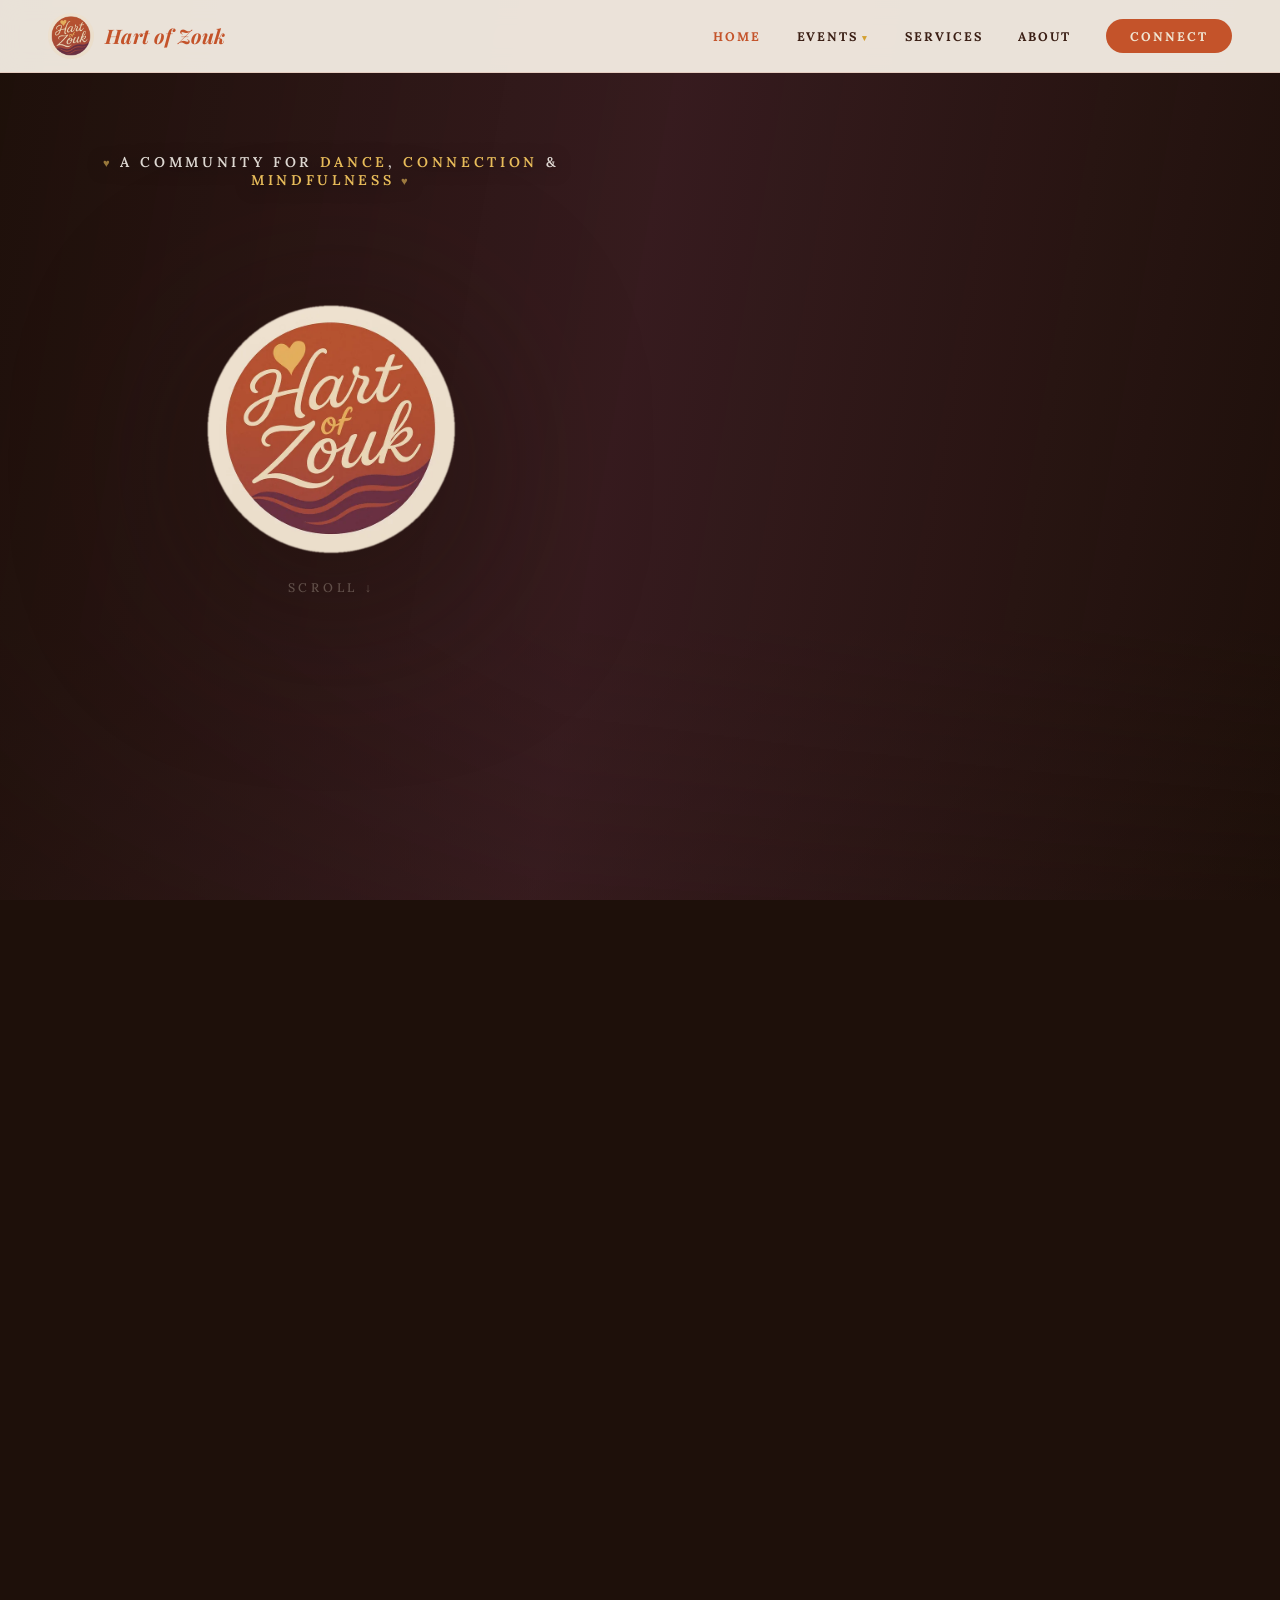
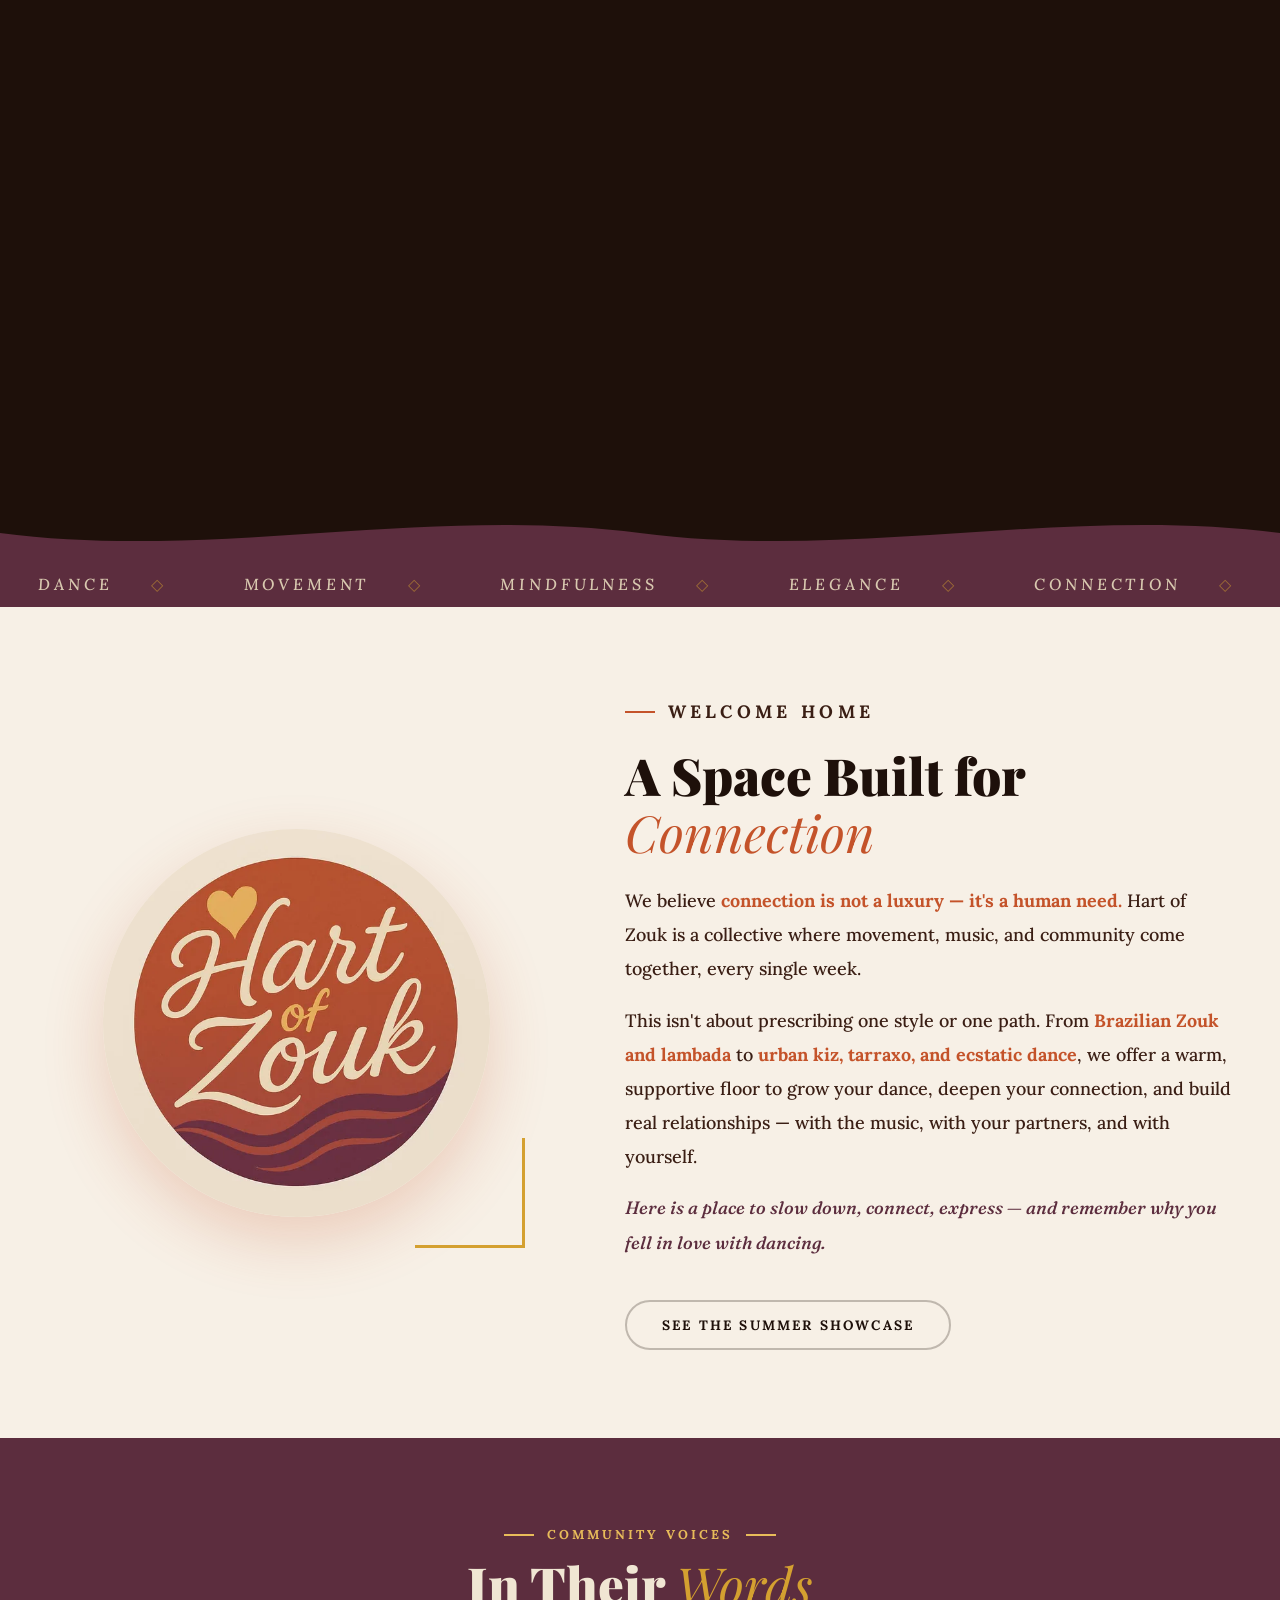
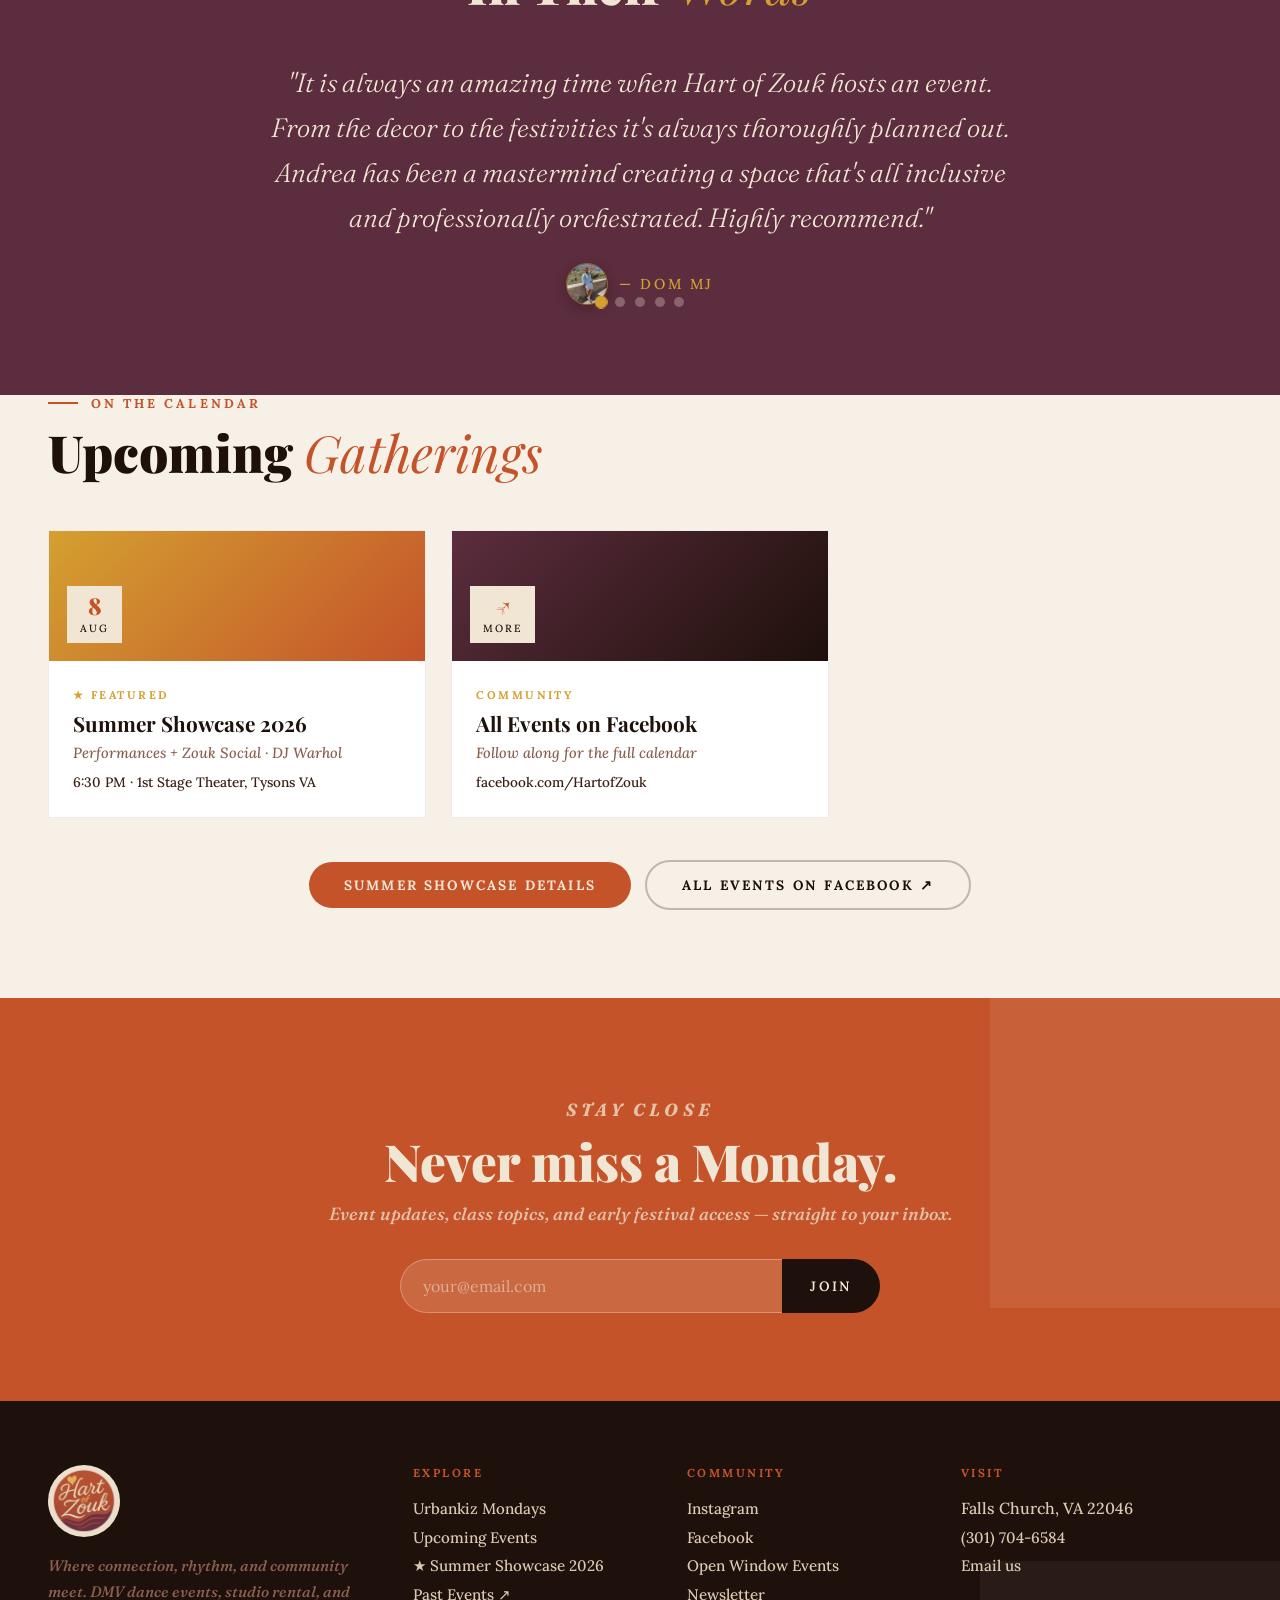
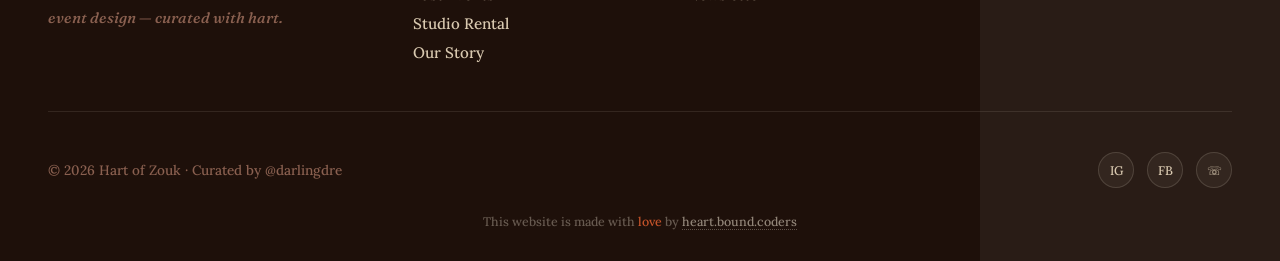
==== commit 24bfac1c: "Add files via upload" ====
--- a/index.html
+++ b/index.html
@@ -259,6 +259,11 @@
   
   .welcome-grid { grid-template-columns: 1fr; gap: 3rem; }
   .pillars-grid, .how-grid, .up-grid { grid-template-columns: 1fr; }
+
+  /* ── MOBILE HERO FIXES ── */
+  .hero-cinema { background-position: 66% 40% !important; }
+  .home-hero .wave-out { display: none !important; }
+  .home-hero { min-height: 260vh; }
 }
 </style>
 </head>
@@ -289,7 +294,7 @@
           <p>"Dance is the hidden language of the soul — spoken body to body, <em>heart to hart.</em>"</p>
         </blockquote>
         <div class="hero-actions">
-          <a href="events.html" class="btn btn-cream">Upcoming Events</a>
+          <a href="showcase.html" class="btn btn-cream">Summer Showcase 2026 ↗</a>
         </div>
       </div>
     </div>
@@ -315,15 +320,16 @@
     <div class="reveal">
       <p class="eyebrow">Welcome Home</p>
       <h2 class="h2">A Space Built for <em>Connection</em></h2>
-      <p style="margin-top:1.4rem">We believe <strong>connection is not a luxury — it's a human need.</strong> Hart of Zouk is a DMV dance collective where movement, music, and community come together, every single week.</p>
-      <p>This isn't about prescribing one style or one path. From <strong>urbankiz and tarraxo</strong> to <strong>douceur and Brazilian zouk</strong>, we offer a warm, supportive floor to grow your dance, deepen your musicality, and build real relationships — with the music, with your partners, and with yourself.</p>
+      <p style="margin-top:1.4rem">We believe <strong>connection is not a luxury — it's a human need.</strong> Hart of Zouk is a collective where movement, music, and community come together, every single week.</p>
+      <p>This isn't about prescribing one style or one path. From <strong>Brazilian Zouk and lambada</strong> to <strong>urban kiz, tarraxo, and ecstatic dance</strong>, we offer a warm, supportive floor to grow your dance, deepen your connection, and build real relationships — with the music, with your partners, and with yourself.</p>
       <p class="em-line">Here is a place to slow down, connect, express — and remember why you fell in love with dancing.</p>
-      <a href="about.html" class="btn btn-ghost-dark" style="margin-top:1.4rem">Learn Our Story</a>
+      <!-- soft-launch: About hidden --><a href="showcase.html" class="btn btn-ghost-dark" style="margin-top:1.4rem">See the Summer Showcase</a>
     </div>
   </div>
 </section>
 
-<!-- PILLARS -->
+<!-- PILLARS (soft-launch: hidden) -->
+<template id="pillars-later">
 <section class="section pillars">
   <img src="assets/watermark.webp" class="watermark-bg" alt="" loading="lazy" decoding="async" aria-hidden="true">
   <div class="container">
@@ -349,6 +355,7 @@
   </div>
 </section>
 
+</template>
 <!-- TESTIMONIALS -->
 <section class="section testimonials">
   <div class="container">
@@ -365,18 +372,7 @@
     <p class="eyebrow reveal">On the Calendar</p>
     <h2 class="h2 reveal">Upcoming <em>Gatherings</em></h2>
     <div class="up-grid">
-      <a class="up-card reveal" href="urbankiz-mondays.html">
-        <div class="up-banner">
-          <span class="date-chip"><span class="d">Mon</span><span class="m">Weekly</span></span>
-        </div>
-        <div class="up-body">
-          <span class="up-cat">Weekly Social</span>
-          <h3>Urbankiz Mondays</h3>
-          <p class="meta">Class + Social · rotating instructors</p>
-          <p class="loc">7:30 PM · Falls Church, VA · $15</p>
-        </div>
-      </a>
-      <a class="up-card reveal" style="transition-delay:.1s" href="showcase.html">
+<a class="up-card reveal" style="transition-delay:.1s" href="showcase.html">
         <div class="up-banner alt2">
           <span class="date-chip"><span class="d">8</span><span class="m">Aug</span></span>
         </div>
@@ -400,7 +396,7 @@
       </a>
     </div>
     <div style="text-align:center;margin-top:2.6rem" class="reveal">
-      <a href="events.html" class="btn btn-terra">View Full Schedule</a>
+      <a href="showcase.html" class="btn btn-terra">Summer Showcase Details</a>
       <a href="https://www.facebook.com/HartofZouk/events" target="_blank" rel="noopener" class="btn btn-ghost-dark" style="margin-left:.6rem">All Events on Facebook ↗</a>
     </div>
   </div>
@@ -455,7 +451,7 @@
     logo.style.transform = `scale(${(1 - lp*0.06).toFixed(3)})`;
 
     // quote resolves 22% → 52%, then DWELLS fully visible for the rest of the runway
-    const tp = smooth(Math.min(1, Math.max(0, (p - 0.3) / 0.32)));
+    const tp = smooth(Math.min(1, Math.max(0, (p - 0.22) / 0.22)));
     text.style.opacity   = tp.toFixed(2);
     text.style.filter    = `blur(${((1-tp)*14).toFixed(1)}px)`;
     text.style.transform = `translateY(${((1-tp)*22).toFixed(0)}px)`;
--- a/css/style.css
+++ b/css/style.css
@@ -95,7 +95,7 @@
 /* mobile hamburger */
 .nav-burger {
   display: none; background: none; border: none; cursor: pointer;
-  width: 32px; height: 26px; position: relative; z-index: 600;
+  width: 44px; height: 44px; padding: 9px 6px; position: relative; z-index: 600;
 }
 .nav-burger span {
   display: block; height: 2px; background: var(--terra); margin: 6px 0;
@@ -224,13 +224,22 @@
 .footer-social a:hover { background: var(--terra); border-color: var(--terra); color: var(--cream); }
 
 /* ════ MOBILE ════ */
+/* prevent any long string (emails, URLs) from causing horizontal scroll */
+.footer, .c-card, .form-panel { overflow-wrap: anywhere; }
+a { overflow-wrap: anywhere; }
+
 @media (max-width: 920px) {
   .nav { padding: .8rem 1.4rem; }
   .nav-burger { display: block; }
   .nav-menu {
-    position: fixed; inset: 0; z-index: 550;
+    /* explicit 100vw/100vh sizing: backdrop-filter on .nav makes it the
+       containing block, so inset:0 would collapse to the nav bar's height */
+    position: fixed; top: 0; left: 0;
+    width: 100vw; height: 100vh; height: 100svh;
+    z-index: 550;
     background: var(--ink);
-    flex-direction: column; justify-content: center; gap: 1.6rem;
+    flex-direction: column; justify-content: center; gap: 1.4rem;
+    overflow-y: auto; padding: 4.5rem 1.5rem 2rem;
     opacity: 0; visibility: hidden; transition: opacity .3s, visibility .3s;
   }
   .nav-menu.open { opacity: 1; visibility: visible; }
@@ -244,7 +253,17 @@
   .dropdown a { font-size: .85rem; padding: .4rem; }
   .dropdown a:hover { padding-left: .4rem; background: none; }
 
-  .section, .page-hero, .footer { padding-left: 1.4rem; padding-right: 1.4rem; }
-  .page-hero { padding-top: 7rem; }
+  .section, .page-hero, .footer { padding-left: 1.2rem; padding-right: 1.2rem; }
+  .section { padding-top: 3.5rem; padding-bottom: 3.5rem; }
+  .page-hero { padding-top: 6.5rem; padding-bottom: 3.5rem; }
+  .h2 { font-size: 1.9rem; }
+  .btn { width: 100%; justify-content: center; }
+  .btn + .btn { margin-top: .6rem; margin-left: 0 !important; }
   .footer-grid { grid-template-columns: 1fr; gap: 2rem; }
 }
+
+/* accessibility: honor reduced-motion preference */
+@media (prefers-reduced-motion: reduce) {
+  *, *::before, *::after { animation-duration: .01ms !important; animation-iteration-count: 1 !important; transition-duration: .01ms !important; scroll-behavior: auto !important; }
+  .butterfly-layer { display: none !important; }
+}
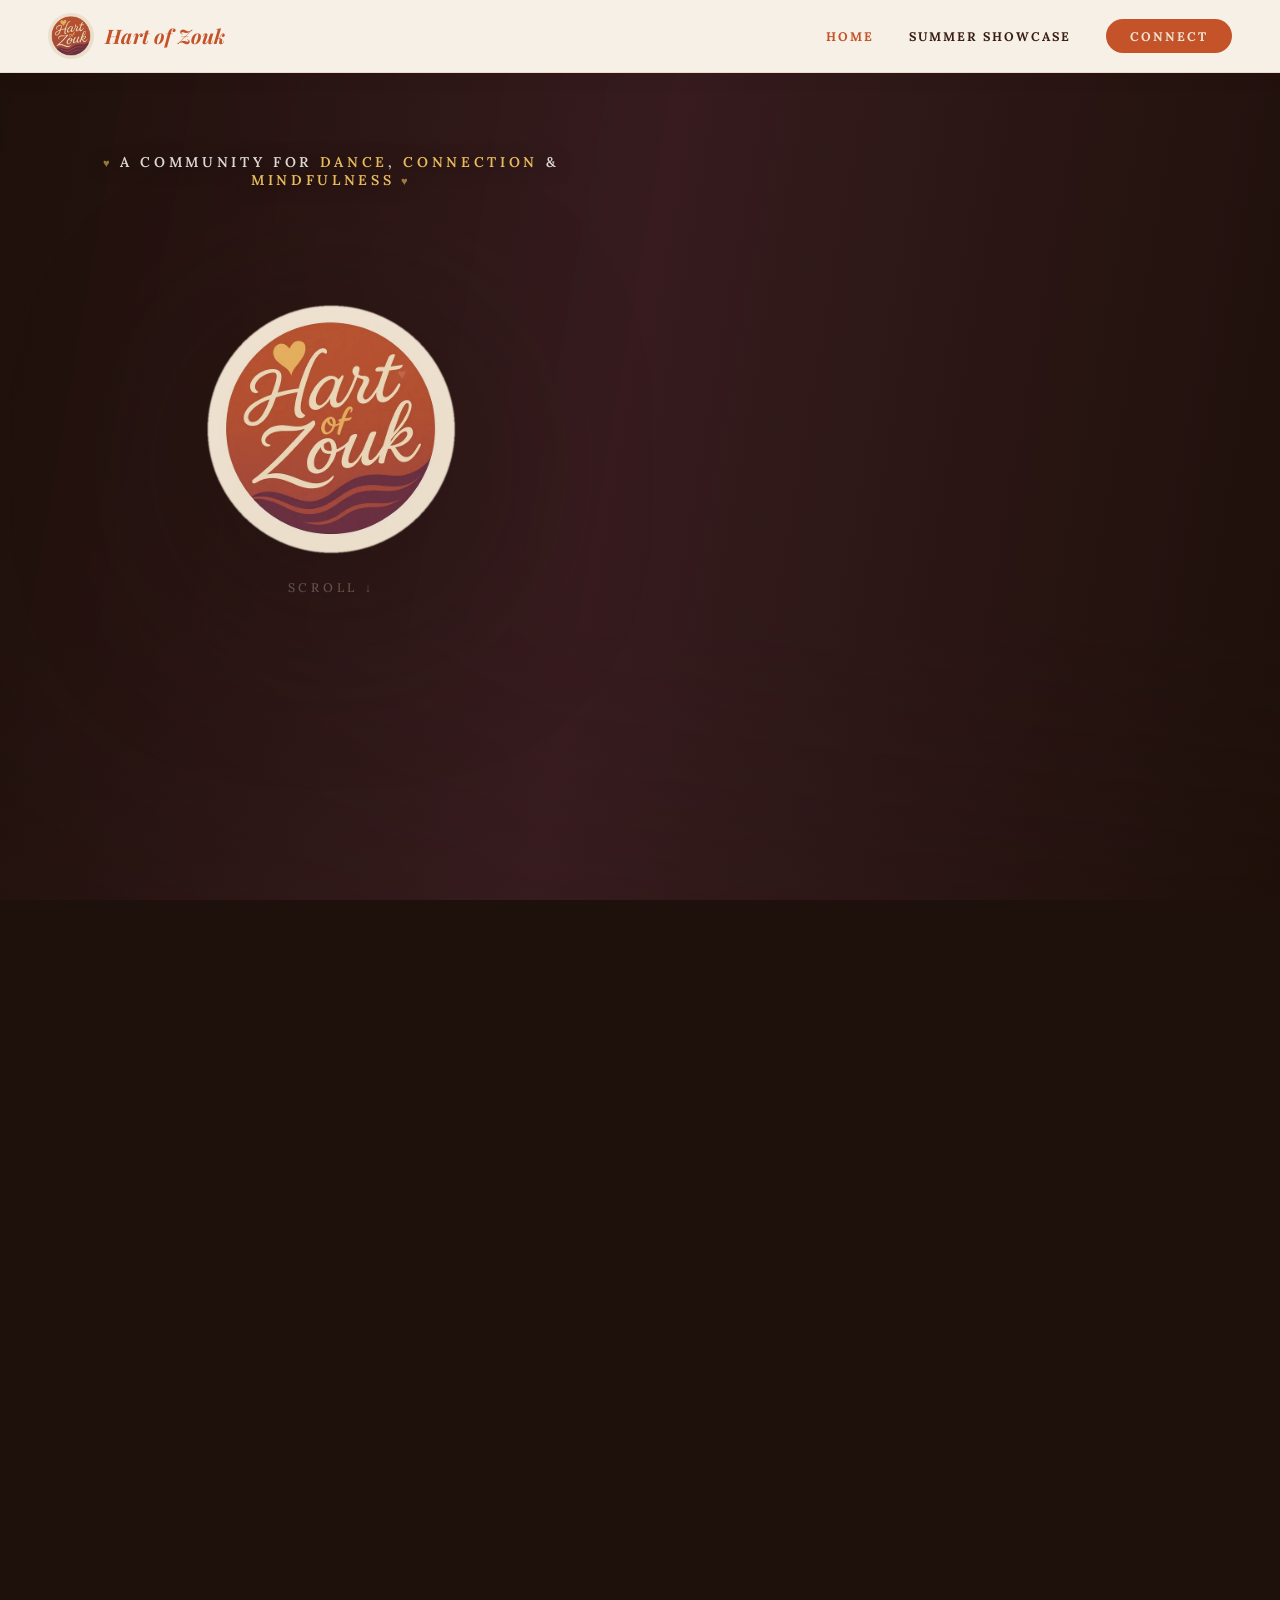
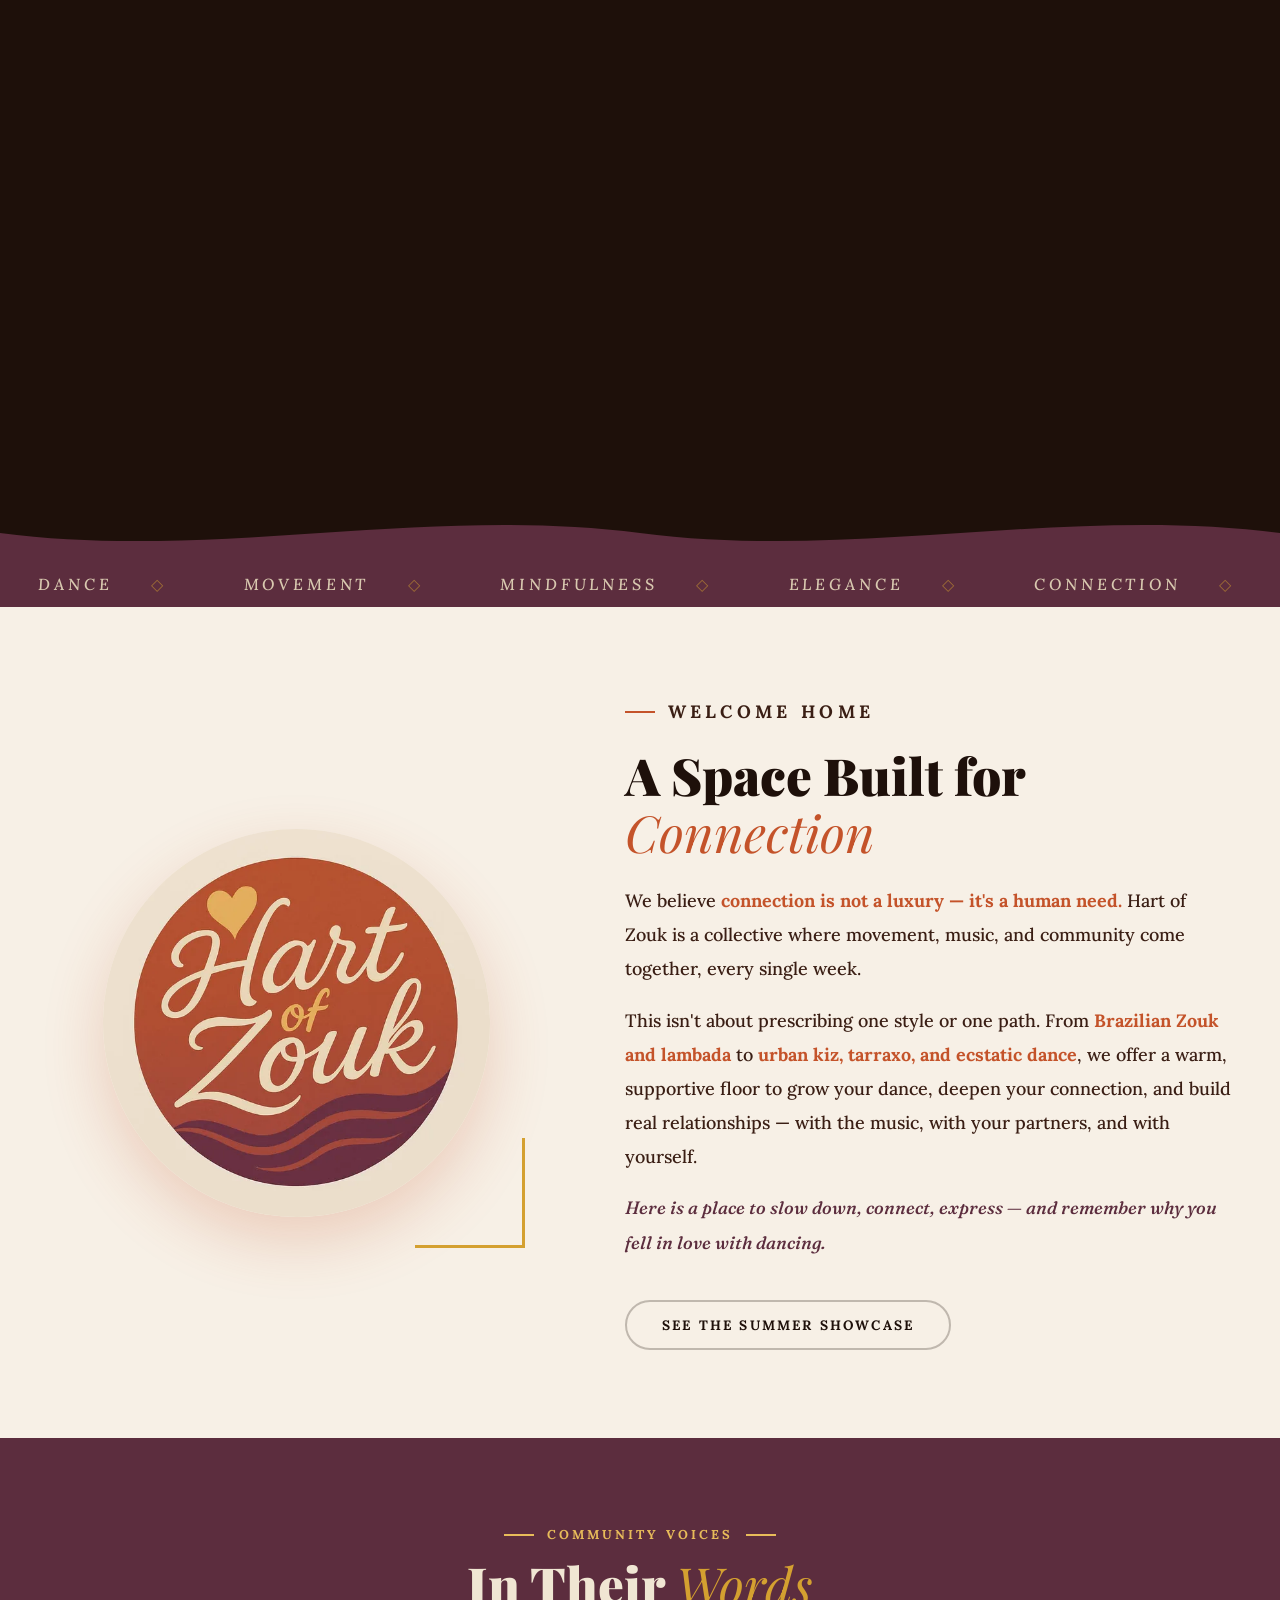
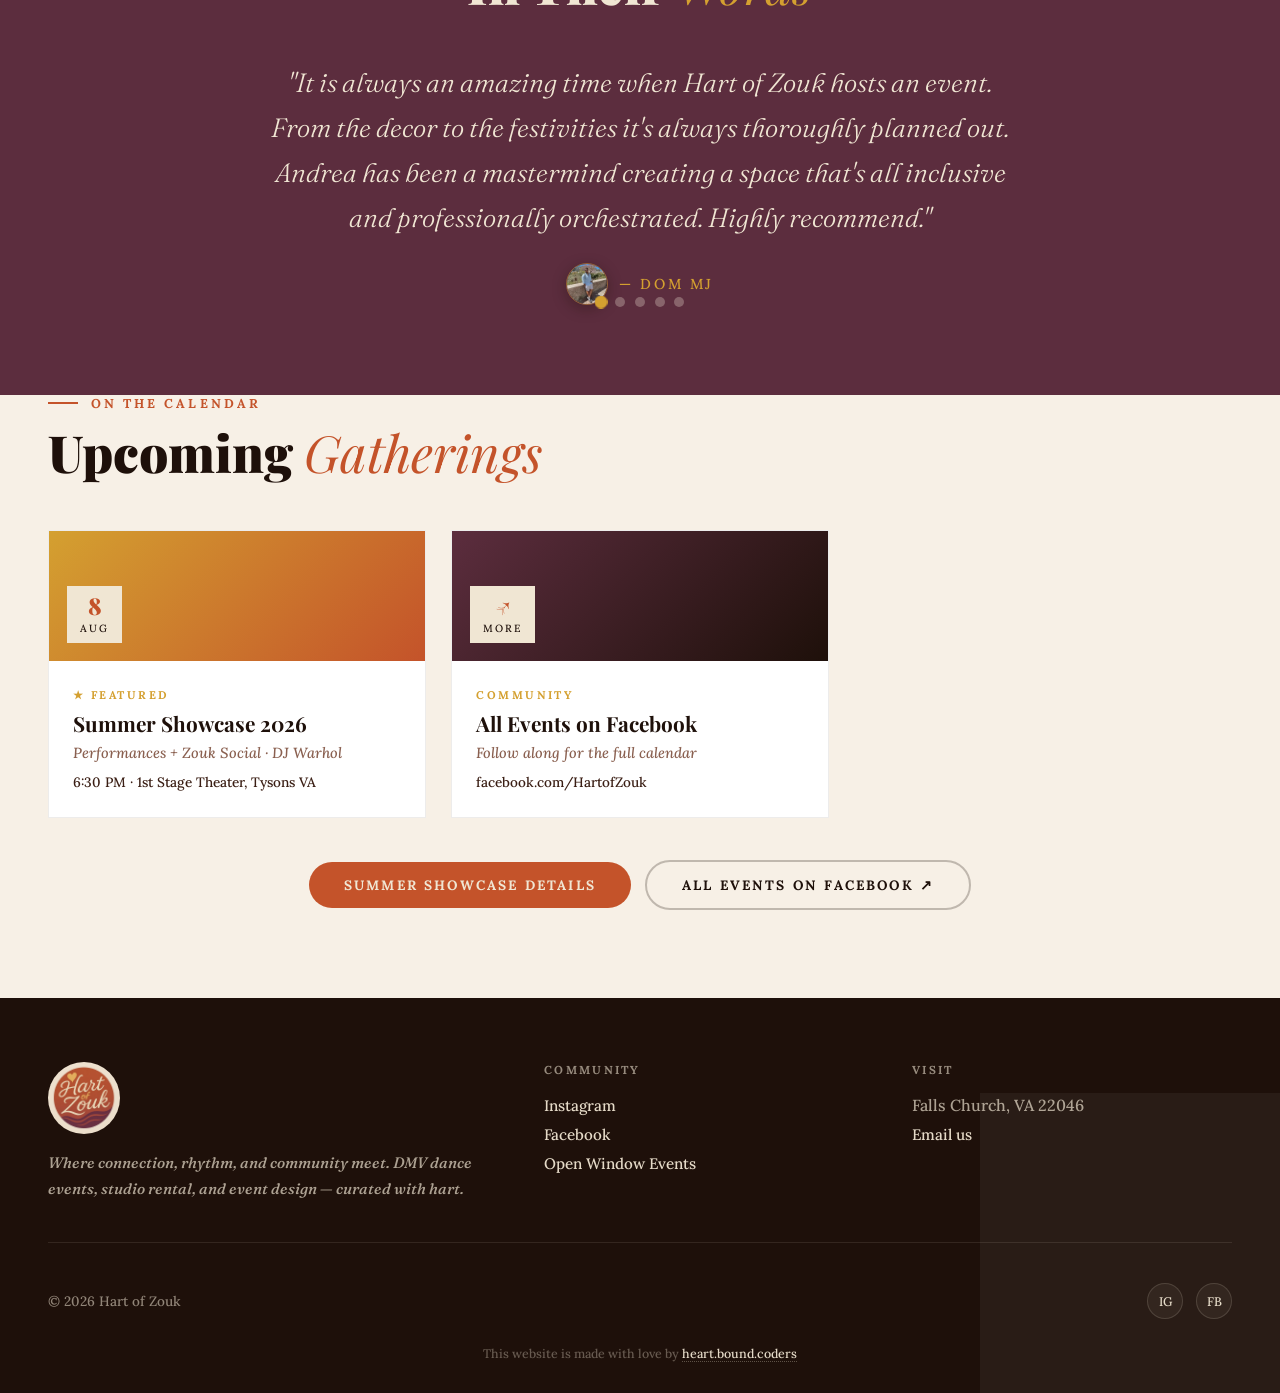
==== commit 77306faa: "Add files via upload" ====
--- a/index.html
+++ b/index.html
@@ -6,6 +6,24 @@
 <title>Hart of Zouk — Zouk & Kizomba Dance Events | Falls Church, VA</title>
 <meta name="description" content="Weekly zouk, tarraxo, and kizomba socials in Falls Church VA. Join the DMV's warmest dance community every Monday. Studio rental & event design too.">
 <link rel="icon" href="assets/favicon.png">
+<!-- SEO -->
+<link rel="canonical" href="https://hartofzouk.com/">
+<meta name="description" content="Hart of Zouk is a warm DMV dance community based in Falls Church, VA. Weekly Brazilian zouk, kizomba, and urban kiz socials, workshops, and the Summer Showcase 2026 at 1st Stage Theater in Tysons.">
+<meta name="keywords" content="zouk DC, kizomba DMV, brazilian zouk Falls Church, dance community Virginia, urban kiz workshops, Hart of Zouk, DMV dance events, Summer Showcase Tysons">
+<meta name="robots" content="index,follow">
+<meta name="author" content="Hart of Zouk">
+<meta name="theme-color" content="#c4532a">
+<meta property="og:type" content="website">
+<meta property="og:site_name" content="Hart of Zouk">
+<meta property="og:title" content="Hart of Zouk — DMV Dance Community">
+<meta property="og:description" content="Feel the Hart of Zouk. Weekly socials, workshops, and the Summer Showcase 2026 in Tysons, VA.">
+<meta property="og:url" content="https://hartofzouk.com/">
+<meta property="og:image" content="https://hartofzouk.com/assets/logo.webp">
+<meta property="og:locale" content="en_US">
+<meta name="twitter:card" content="summary_large_image">
+<meta name="twitter:title" content="Hart of Zouk — DMV Dance Community">
+<meta name="twitter:description" content="Feel the Hart of Zouk. Weekly socials, workshops, and the Summer Showcase 2026 in Tysons, VA.">
+<meta name="twitter:image" content="https://hartofzouk.com/assets/logo.webp">
 <link rel="preconnect" href="https://fonts.googleapis.com">
 <link rel="preconnect" href="https://fonts.gstatic.com" crossorigin>
 <link rel="preconnect" href="https://d8j0ntlcm91z4.cloudfront.net">
@@ -266,6 +284,7 @@
   .home-hero { min-height: 260vh; }
 }
 </style>
+<script type="application/ld+json">{"@context":"https://schema.org","@type":"PerformingGroup","name":"Hart of Zouk","description":"A DMV dance community for Brazilian zouk, kizomba, urban kiz, and mindful movement.","url":"https://hartofzouk.com","logo":"https://hartofzouk.com/assets/logo.webp","email":"Hartofzouk@gmail.com","address":{"@type":"PostalAddress","addressLocality":"Falls Church","addressRegion":"VA","postalCode":"22046","addressCountry":"US"},"areaServed":["Washington DC","Northern Virginia","Maryland"],"sameAs":["https://www.instagram.com/hartofzouk","https://www.facebook.com/HartofZouk"]}</script>
 </head>
 <body data-page="home">
 
@@ -402,13 +421,13 @@
   </div>
 </section>
 
-<!-- NEWSLETTER -->
-<section class="section newsletter">
+<!-- NEWSLETTER (soft-launch: hidden) -->
+<section class="section newsletter" style="display:none">
   <img src="assets/watermark.webp" class="watermark-bg" alt="" loading="lazy" decoding="async" aria-hidden="true">
   <div class="container">
     <p class="eyebrow center reveal" style="color:rgba(240,230,211,.75)">Stay Close</p>
-    <h2 class="h2 reveal">Never miss a Monday.</h2>
-    <p class="reveal">Event updates, class topics, and early festival access — straight to your inbox.</p>
+    <h2 class="h2 reveal">Never miss an event.</h2>
+    <p class="reveal">Event updates, class notes, and early festival access — straight to your inbox.</p>
     <form class="nl-form reveal" action="https://formsubmit.co/Hartofzouk@gmail.com" method="POST"
       onsubmit="const b=this.querySelector('button');b.disabled=true;b.textContent='...';">
       <input type="hidden" name="_subject" value="Newsletter signup — hartofzouk.com">
@@ -452,6 +471,9 @@
 
     // quote resolves 22% → 52%, then DWELLS fully visible for the rest of the runway
     const tp = smooth(Math.min(1, Math.max(0, (p - 0.22) / 0.22)));
+    // mobile hero blur: heavy blur behind the logo, clears as the quote emerges
+    const heroEl = document.getElementById('home-hero');
+    if (heroEl) heroEl.classList.toggle('hero-focus', tp > 0.35);
     text.style.opacity   = tp.toFixed(2);
     text.style.filter    = `blur(${((1-tp)*14).toFixed(1)}px)`;
     text.style.transform = `translateY(${((1-tp)*22).toFixed(0)}px)`;
--- a/css/style.css
+++ b/css/style.css
@@ -267,3 +267,102 @@
   *, *::before, *::after { animation-duration: .01ms !important; animation-iteration-count: 1 !important; transition-duration: .01ms !important; scroll-behavior: auto !important; }
   .butterfly-layer { display: none !important; }
 }
+
+/* soft-launch: slim 3-column footer */
+.footer-grid.footer-slim { grid-template-columns: 1.4fr 1fr 1fr; }
+@media (max-width: 920px) {
+  /* mobile footer: brand centered, community + visit side by side (2 cols) */
+  .footer-grid.footer-slim {
+    grid-template-columns: 1fr 1fr;
+    grid-template-areas:
+      "brand brand"
+      "community visit";
+    gap: 2rem 1.2rem;
+    text-align: center;
+  }
+  .footer-grid.footer-slim .footer-brand { grid-area: brand; }
+  .footer-grid.footer-slim > div:nth-child(2) { grid-area: community; }
+  .footer-grid.footer-slim > div:nth-child(3) { grid-area: visit; }
+  .footer-brand img { margin: 0 auto 1rem !important; }
+  .footer-brand p { text-align: center; max-width: 320px; margin: 0 auto; }
+  .footer-slim h4 { text-align: center; }
+  .footer-slim ul { text-align: center; padding-left: 0; }
+  .footer-bottom { flex-direction: column; text-align: center; gap: 1.2rem; }
+  .footer-social { justify-content: center; }
+}
+
+/* ── mobile breathing room ── */
+@media (max-width: 920px) {
+  /* horizontal margins so content doesn't touch the screen edges */
+  .container { padding-left: 1.4rem !important; padding-right: 1.4rem !important; }
+  /* generous vertical rhythm between sections */
+  .section { padding-top: 5.5rem !important; padding-bottom: 5.5rem !important; }
+  /* extra dwell between the events calendar/upcoming and testimonials */
+  .section.upcoming-preview + .section.testimonials,
+  .section.testimonials { padding-top: 6.5rem !important; }
+  /* welcome section keeps tight top since it follows the hero directly */
+  .welcome { padding-top: 5rem !important; }
+}
+
+/* soft-launch guarantee: hide the terracotta newsletter section on every page */
+.section.newsletter { display: none !important; }
+
+/* nav: fully opaque so it never creates a translucent overlay ghost over dark sections */
+.nav {
+  background: var(--sand) !important;
+  box-shadow: 0 2px 20px rgba(30, 16, 10, 0.06);
+}
+
+/* ══════ ghost-box fix: force hide closed mobile menu + remove backdrop-filter that breaks containing block ══════ */
+.nav { backdrop-filter: none !important; }
+@media (max-width: 920px) {
+  .nav-menu:not(.open) { display: none !important; }
+}
+
+/* ══════ mobile hero blur choreography ══════ */
+@media (max-width: 920px) {
+  .home-hero .hero-cinema {
+    filter: blur(6px) saturate(1.05);
+    transition: filter .6s ease;
+    will-change: filter;
+  }
+  /* JS toggles this class as the quote comes into view */
+  .home-hero.hero-focus .hero-cinema { filter: blur(0px) saturate(1.05); }
+}
+
+/* ══════ mobile: disable the initial sharpenIn so scroll-blur controls filter ══════ */
+@media (max-width: 920px) {
+  .home-hero .hero-cinema {
+    animation: none !important;
+    filter: blur(6px) saturate(1.05) !important;
+    transform: scale(1.04) !important;
+  }
+  .home-hero.hero-focus .hero-cinema {
+    filter: blur(0px) saturate(1.05) !important;
+  }
+}
+
+/* footer headings: mute terracotta so they don't read as loud artifacts on mobile */
+.footer h4 { color: rgba(240, 230, 211, .55) !important; letter-spacing: .2em; }
+
+/* footer text: kill all warm/taupe/muted tinting — neutral cream tones only */
+.footer, .footer p, .footer .footer-brand p { color: rgba(240, 230, 211, .68) !important; }
+.footer .footer-bottom span { color: rgba(240, 230, 211, .55) !important; }
+.footer h4 { color: rgba(240, 230, 211, .58) !important; letter-spacing: .2em; }
+.footer a { color: rgba(240, 230, 211, .95) !important; }
+.footer a:hover { color: #fff !important; }
+
+/* footer-bottom container: also neutralize any leftover warm tone */
+.footer .footer-bottom, .footer .footer-bottom div, .footer .footer-bottom span {
+  color: rgba(240, 230, 211, .55) !important;
+}
+
+/* ══════ mobile: hide the giant footer watermark that renders as a ghost rectangle ══════ */
+@media (max-width: 920px) {
+  .footer .watermark-bg { display: none !important; }
+}
+
+/* ══════ mobile: hide ALL decorative watermark images site-wide (they read as ghost rectangles on narrow viewports) ══════ */
+@media (max-width: 920px) {
+  .watermark-bg { display: none !important; }
+}
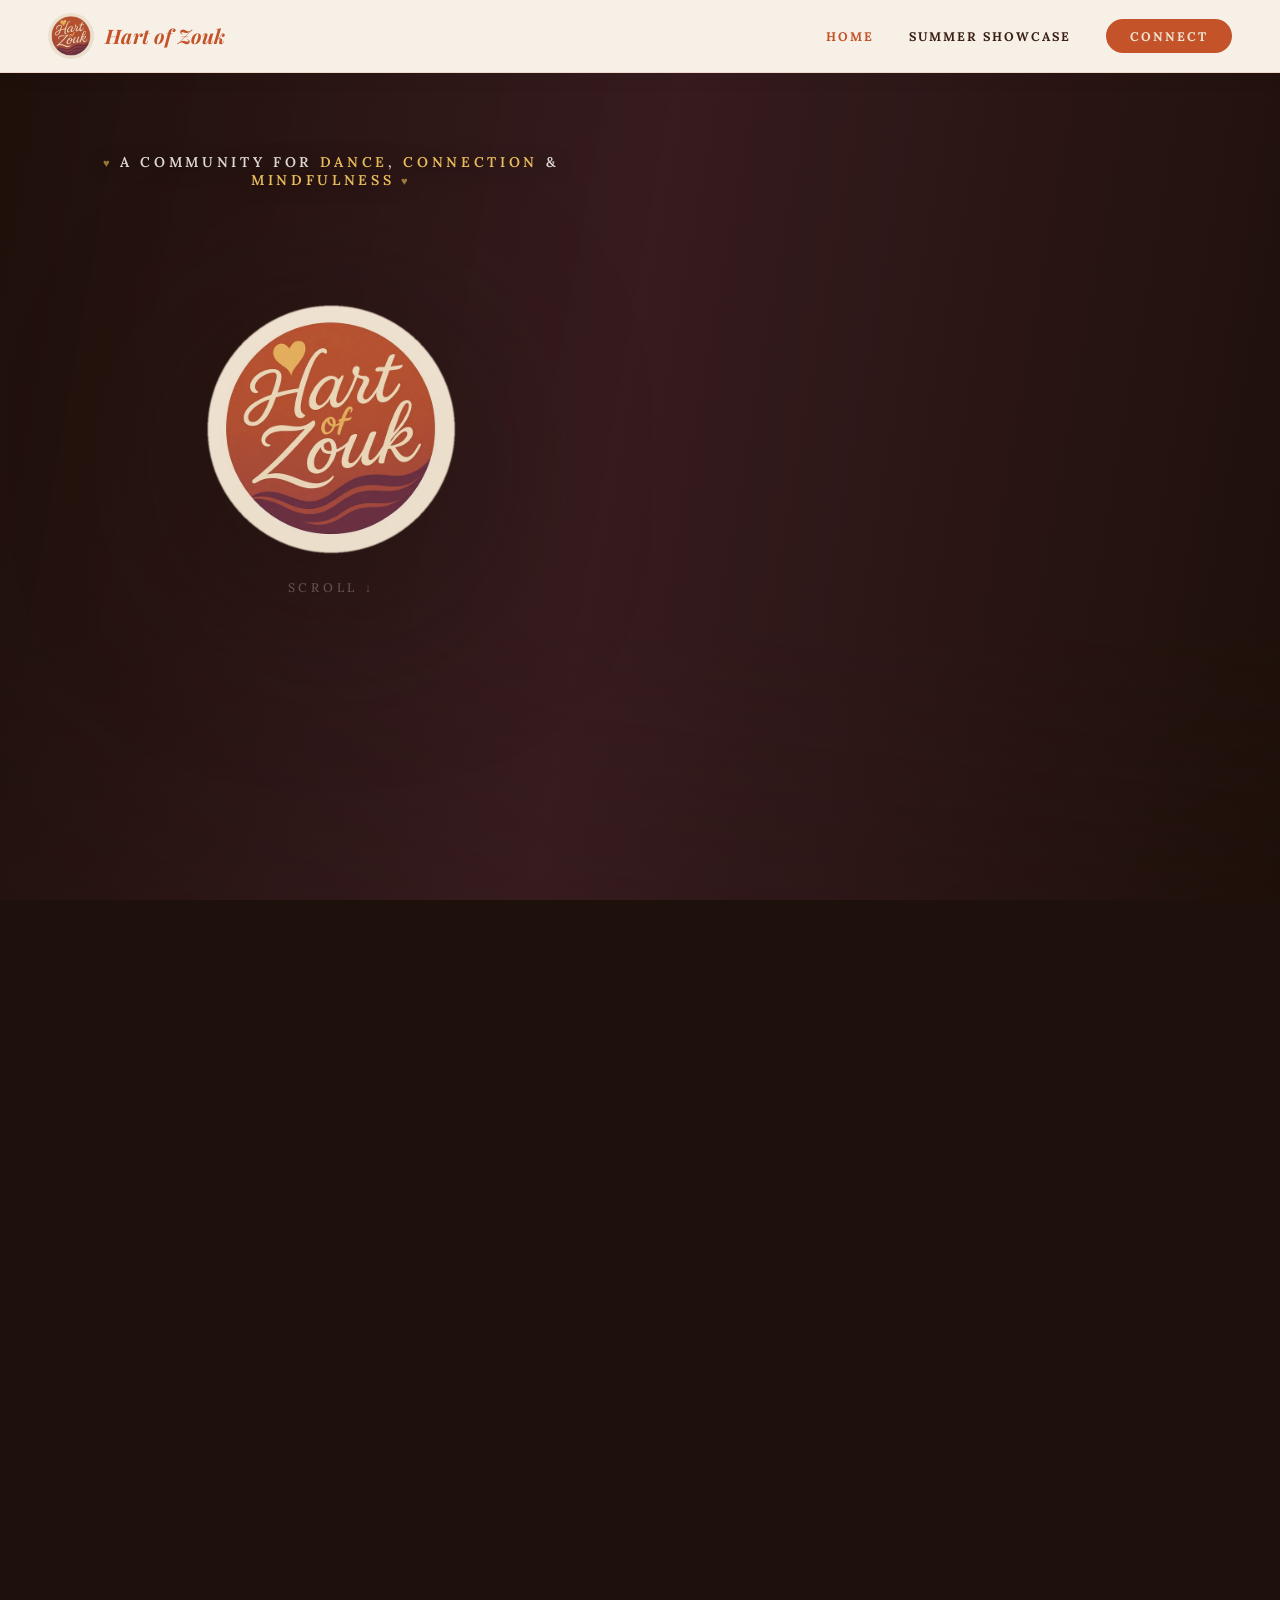
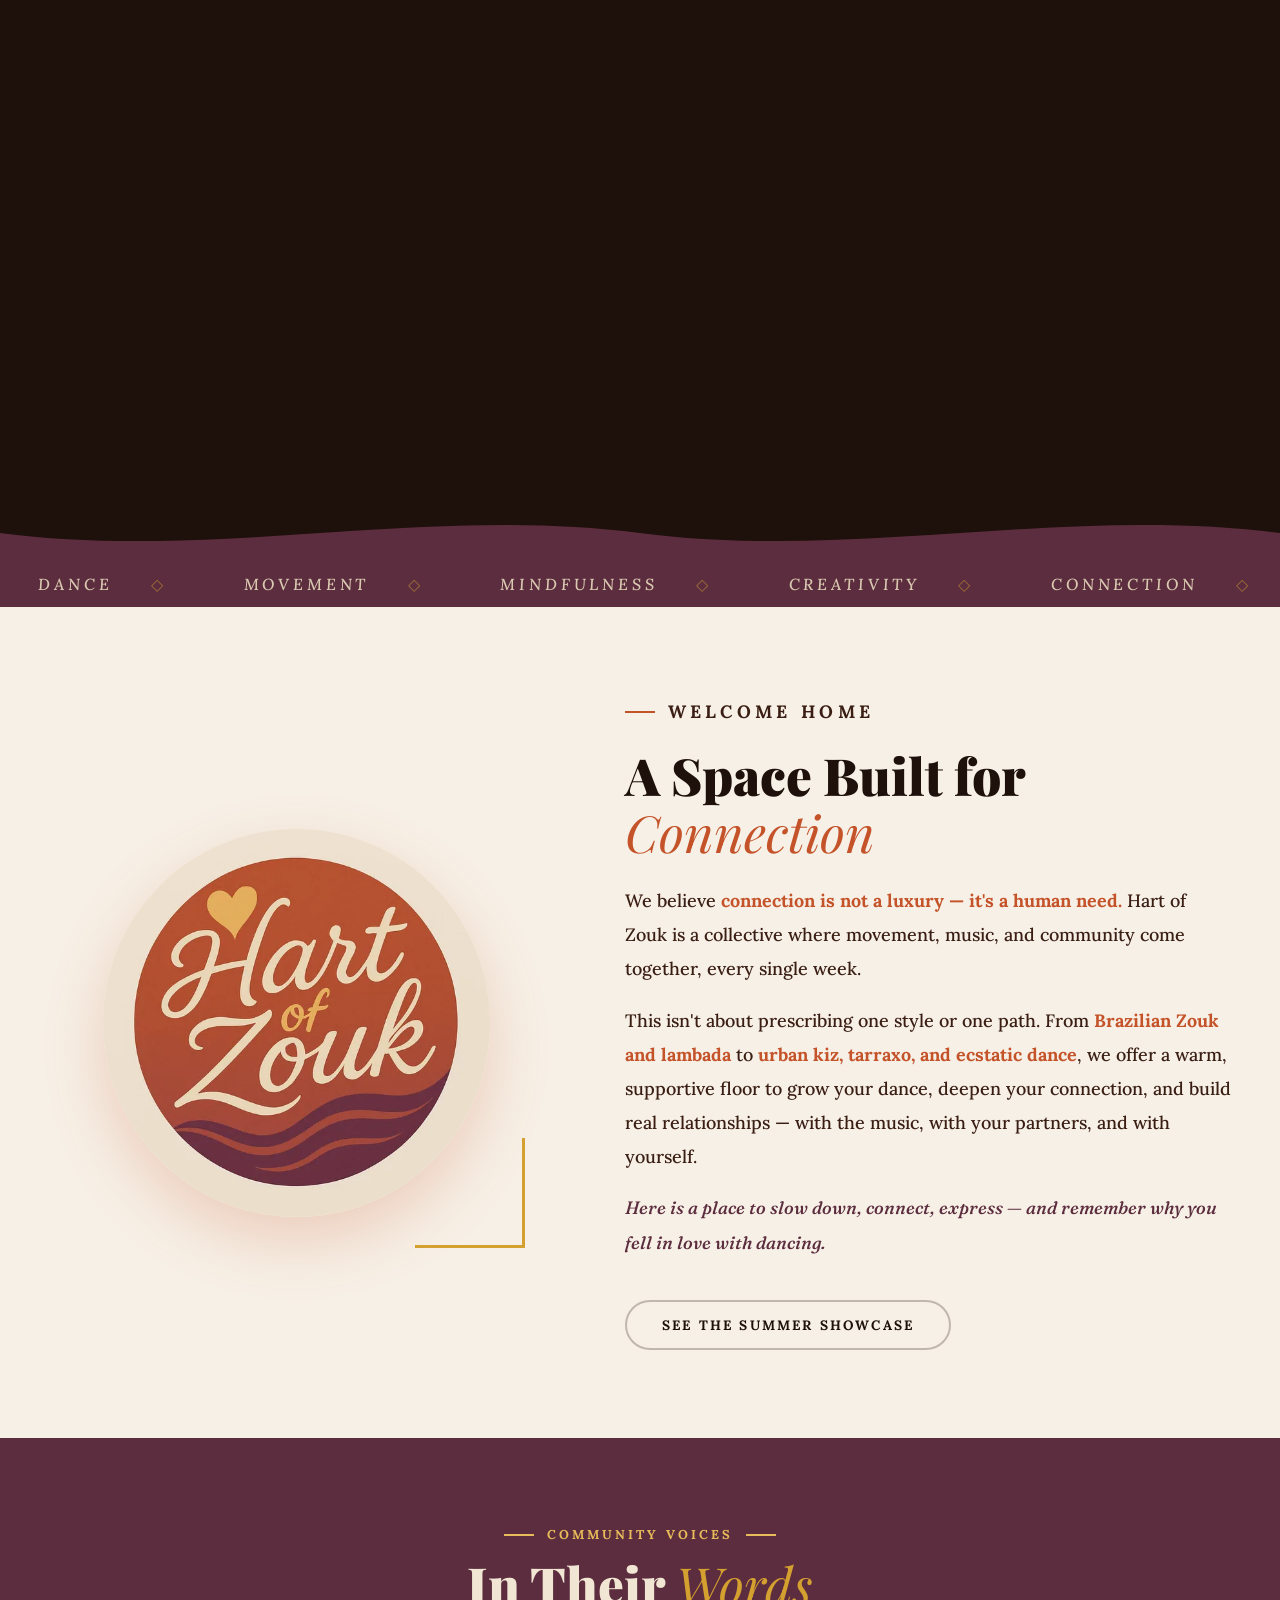
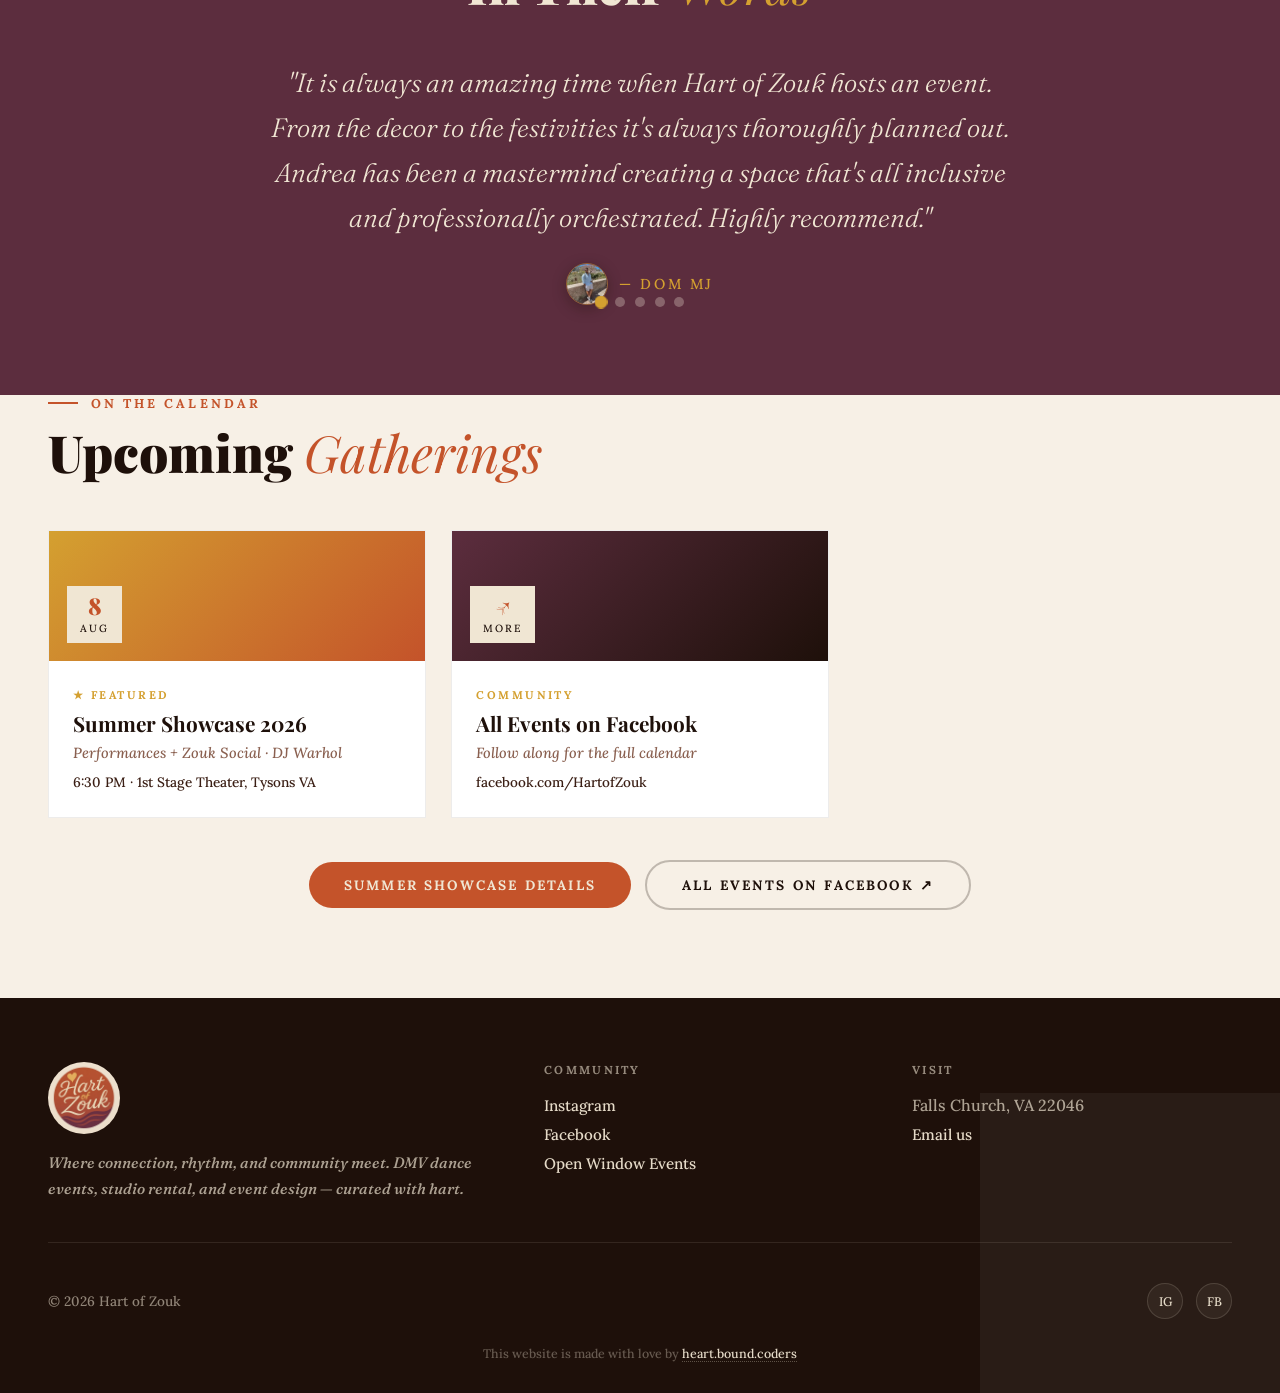
==== commit 09405a34: "Add files via upload" ====
--- a/index.html
+++ b/index.html
@@ -579,7 +579,7 @@
 })();
 
 // ticker
-const words = ['Dance','Movement','Mindfulness','Elegance','Connection','Rhythm','Expression','Intimacy','Flow','Presence','Community','Grace'];
+const words = ['Dance','Movement','Mindfulness','Creativity','Connection','Rhythm','Expression','Community','Flow','Presence','Grace','Joy'];
 document.getElementById('ticker').innerHTML = [...words, ...words].map(w => `<span>${w}</span>`).join('');
 
 // testimonials
--- a/css/style.css
+++ b/css/style.css
@@ -322,7 +322,7 @@
 /* ══════ mobile hero blur choreography ══════ */
 @media (max-width: 920px) {
   .home-hero .hero-cinema {
-    filter: blur(6px) saturate(1.05);
+    filter: blur(14px) saturate(1.05);
     transition: filter .6s ease;
     will-change: filter;
   }
@@ -334,7 +334,7 @@
 @media (max-width: 920px) {
   .home-hero .hero-cinema {
     animation: none !important;
-    filter: blur(6px) saturate(1.05) !important;
+    filter: blur(14px) saturate(1.05) !important;
     transform: scale(1.04) !important;
   }
   .home-hero.hero-focus .hero-cinema {
@@ -366,3 +366,8 @@
 @media (max-width: 920px) {
   .watermark-bg { display: none !important; }
 }
+
+/* mobile: hide the scrolling keyword ticker — it reads as a distracting streaming band on small screens */
+@media (max-width: 920px) {
+  .ticker-wrap { display: none !important; }
+}
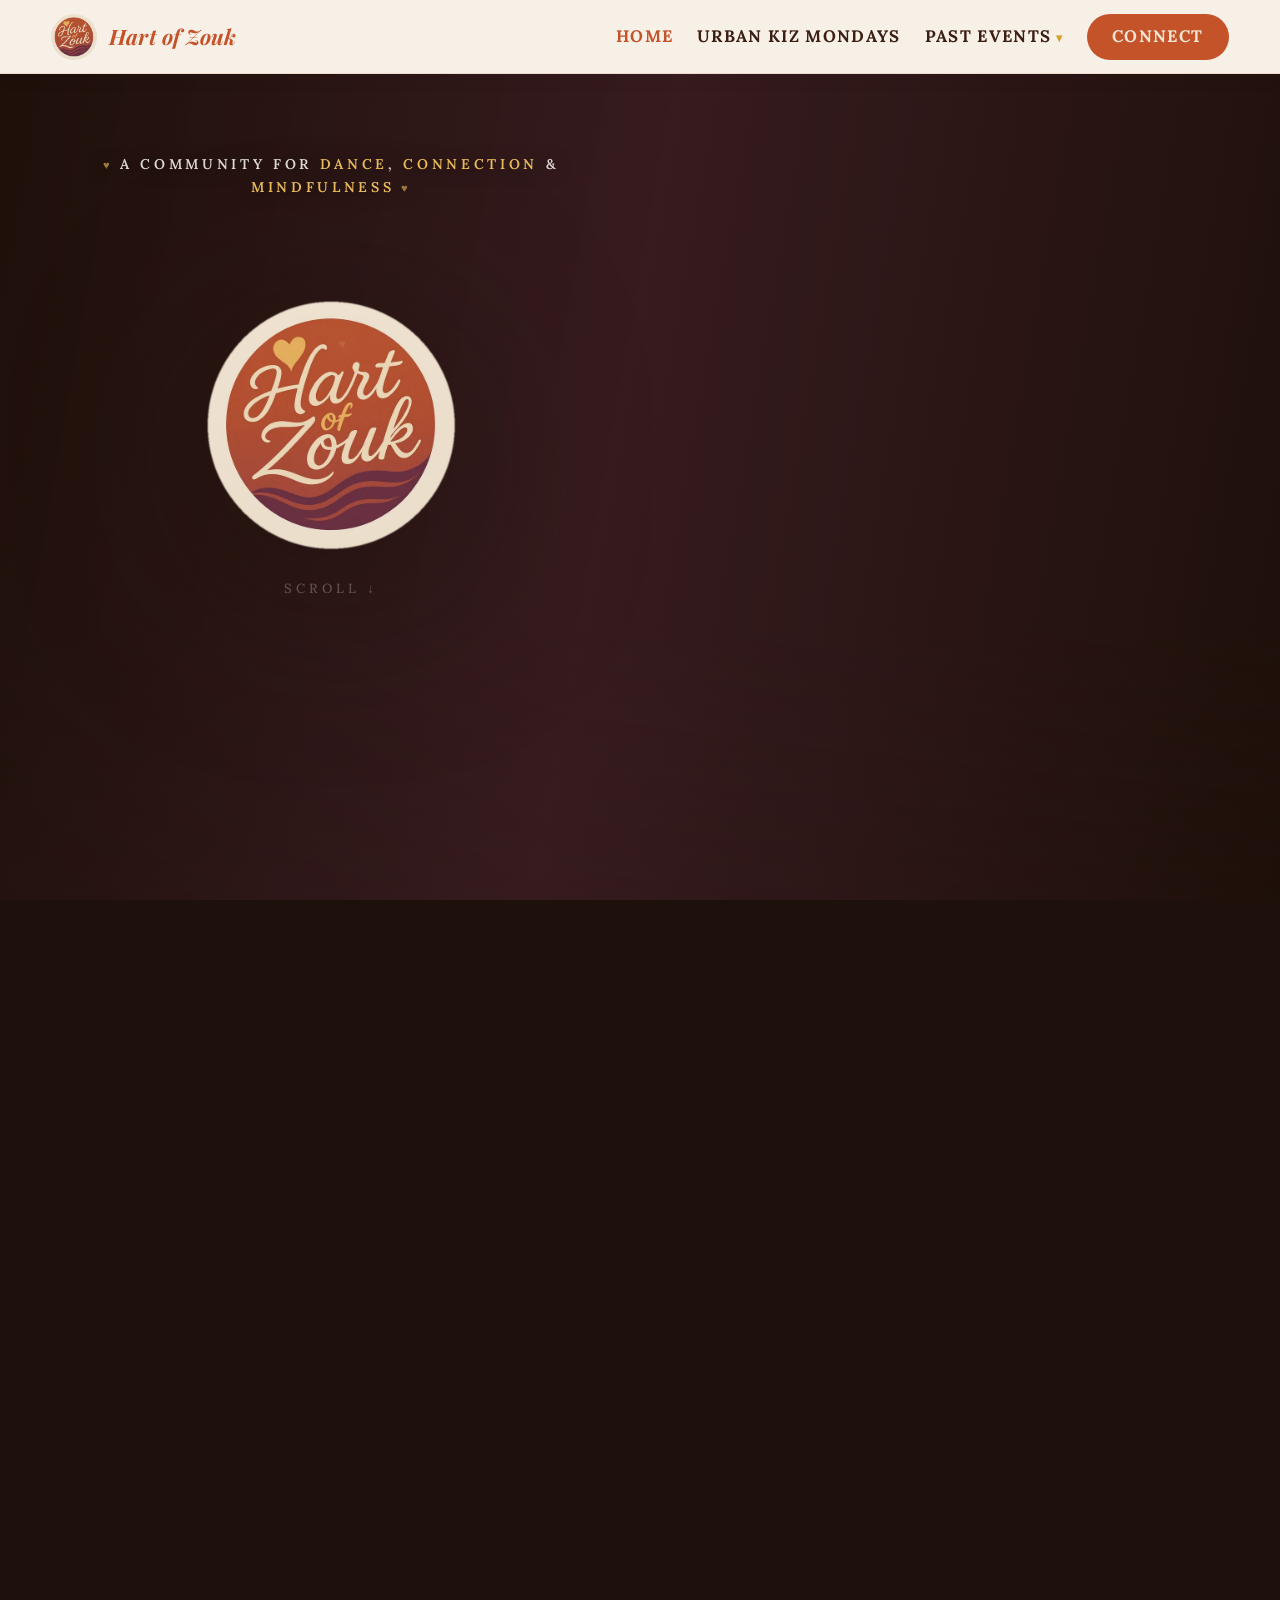
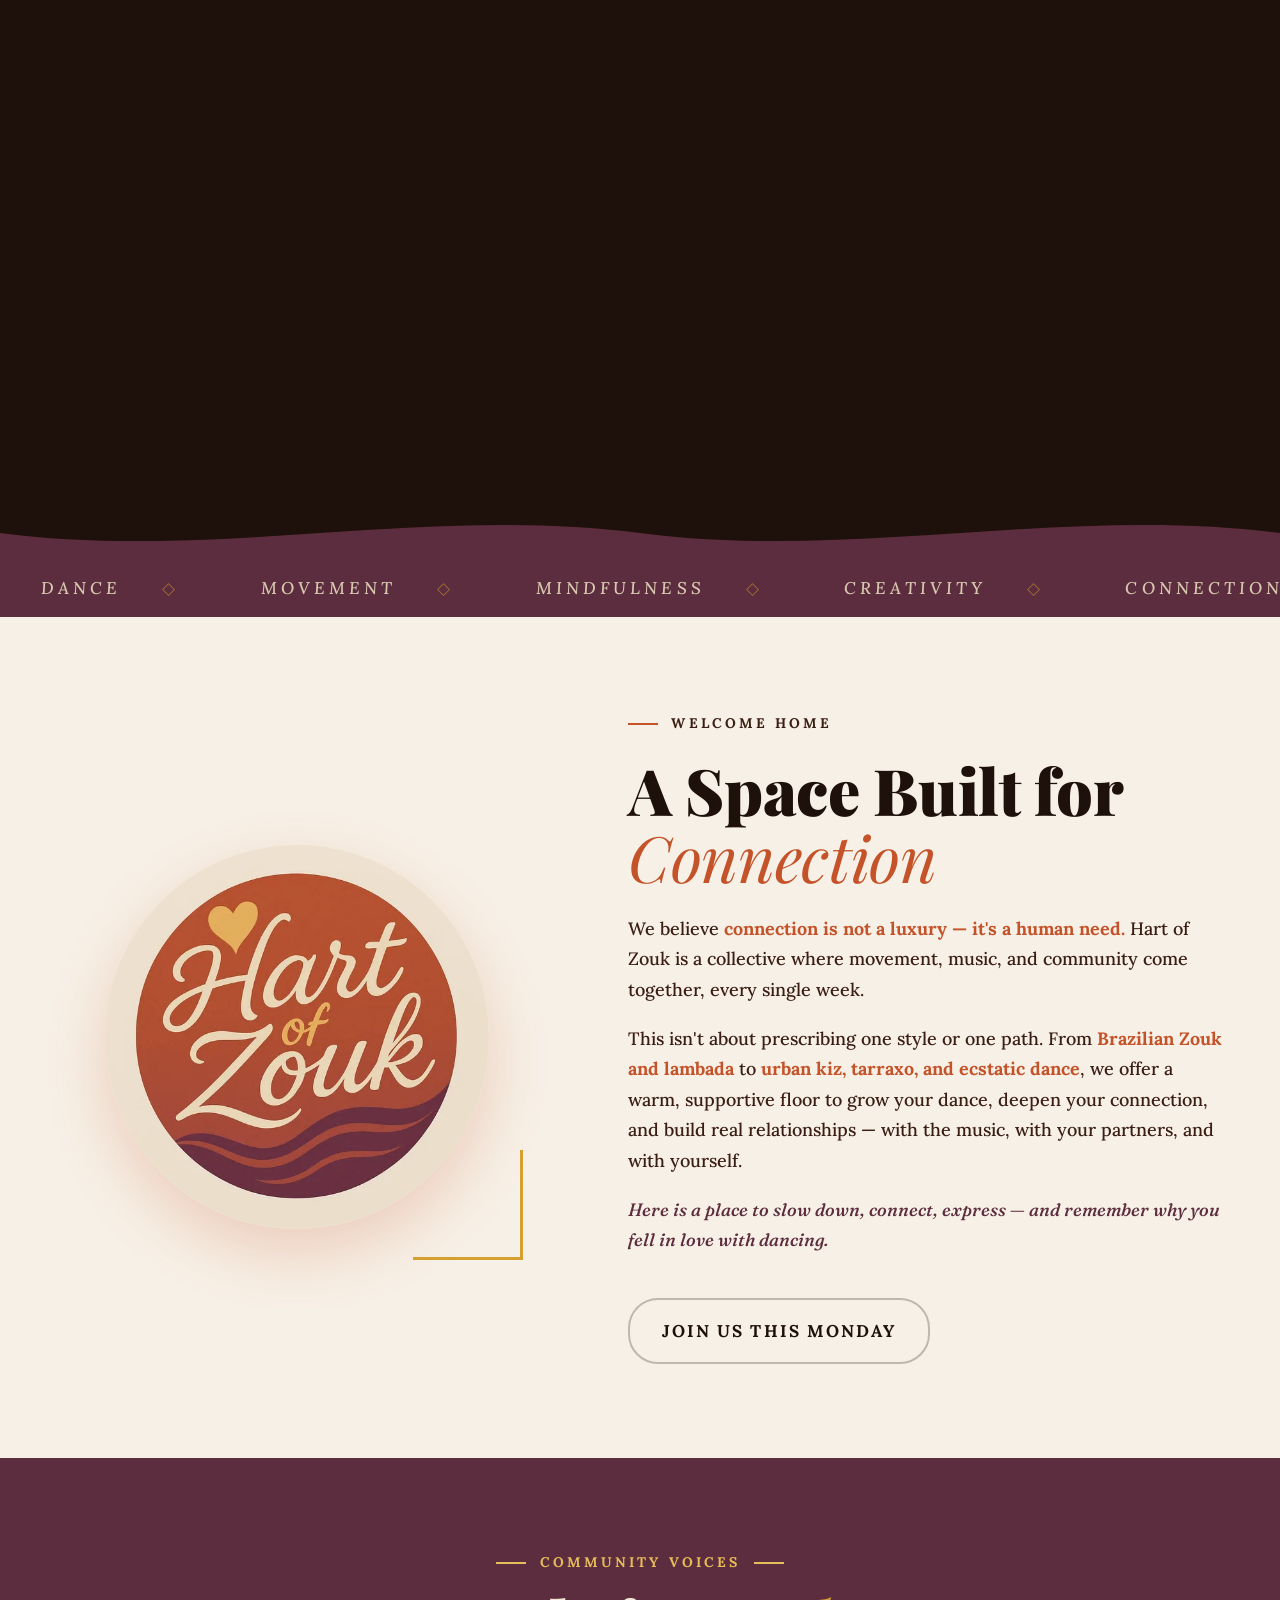
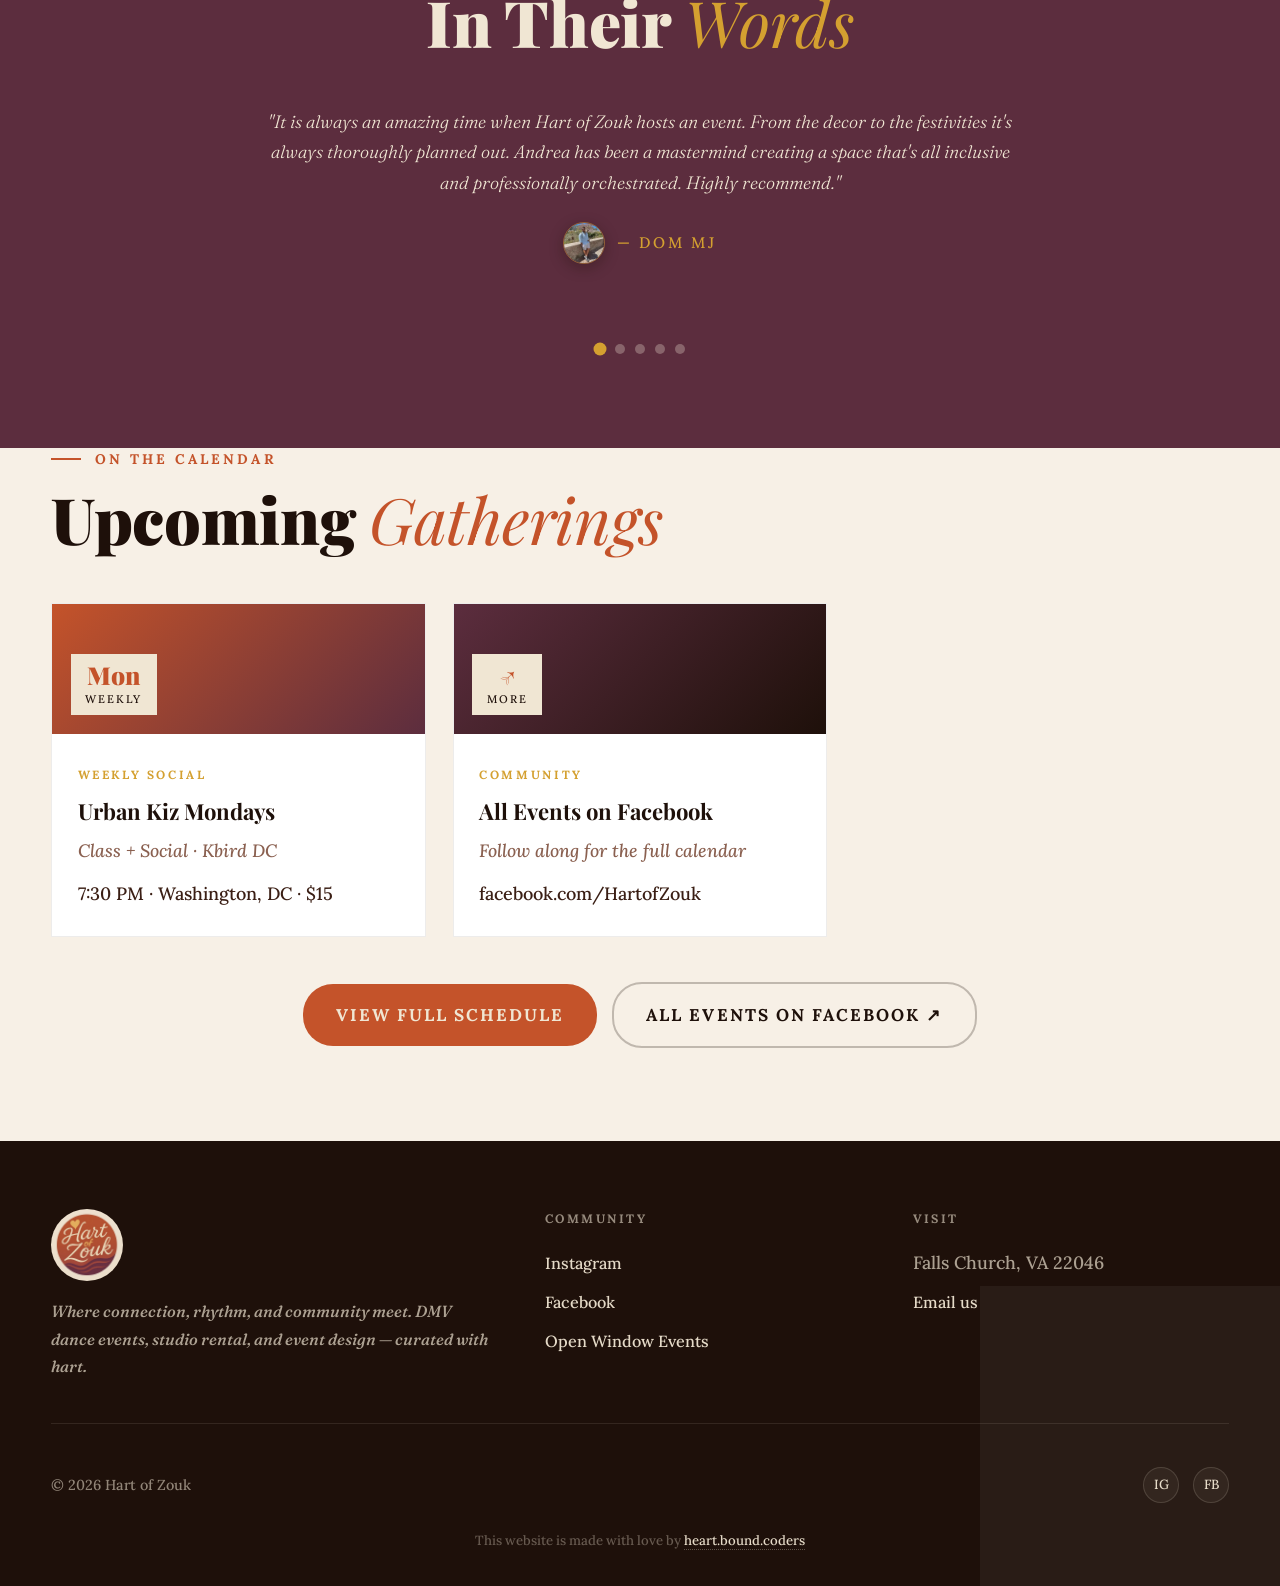
==== commit 4e20a8b8: "Add files via upload" ====
--- a/index.html
+++ b/index.html
@@ -8,21 +8,21 @@
 <link rel="icon" href="assets/favicon.png">
 <!-- SEO -->
 <link rel="canonical" href="https://hartofzouk.com/">
-<meta name="description" content="Hart of Zouk is a warm DMV dance community based in Falls Church, VA. Weekly Brazilian zouk, kizomba, and urban kiz socials, workshops, and the Summer Showcase 2026 at 1st Stage Theater in Tysons.">
-<meta name="keywords" content="zouk DC, kizomba DMV, brazilian zouk Falls Church, dance community Virginia, urban kiz workshops, Hart of Zouk, DMV dance events, Summer Showcase Tysons">
+<meta name="description" content="Hart of Zouk is a warm DMV dance community based in Falls Church, VA. Weekly Brazilian zouk, kizomba, and urban kiz socials and workshops.">
+<meta name="keywords" content="zouk DC, kizomba DMV, brazilian zouk Falls Church, dance community Virginia, urban kiz workshops, Hart of Zouk, DMV dance events, Urban Kiz Mondays">
 <meta name="robots" content="index,follow">
 <meta name="author" content="Hart of Zouk">
 <meta name="theme-color" content="#c4532a">
 <meta property="og:type" content="website">
 <meta property="og:site_name" content="Hart of Zouk">
 <meta property="og:title" content="Hart of Zouk — DMV Dance Community">
-<meta property="og:description" content="Feel the Hart of Zouk. Weekly socials, workshops, and the Summer Showcase 2026 in Tysons, VA.">
+<meta property="og:description" content="Feel the Hart of Zouk. Weekly Urban Kiz Mondays, socials, and workshops in the DMV.">
 <meta property="og:url" content="https://hartofzouk.com/">
 <meta property="og:image" content="https://hartofzouk.com/assets/logo.webp">
 <meta property="og:locale" content="en_US">
 <meta name="twitter:card" content="summary_large_image">
 <meta name="twitter:title" content="Hart of Zouk — DMV Dance Community">
-<meta name="twitter:description" content="Feel the Hart of Zouk. Weekly socials, workshops, and the Summer Showcase 2026 in Tysons, VA.">
+<meta name="twitter:description" content="Feel the Hart of Zouk. Weekly Urban Kiz Mondays, socials, and workshops in the DMV.">
 <meta name="twitter:image" content="https://hartofzouk.com/assets/logo.webp">
 <link rel="preconnect" href="https://fonts.googleapis.com">
 <link rel="preconnect" href="https://fonts.gstatic.com" crossorigin>
@@ -313,7 +313,7 @@
           <p>"Dance is the hidden language of the soul — spoken body to body, <em>heart to hart.</em>"</p>
         </blockquote>
         <div class="hero-actions">
-          <a href="showcase.html" class="btn btn-cream">Summer Showcase 2026 ↗</a>
+          
         </div>
       </div>
     </div>
@@ -342,7 +342,7 @@
       <p style="margin-top:1.4rem">We believe <strong>connection is not a luxury — it's a human need.</strong> Hart of Zouk is a collective where movement, music, and community come together, every single week.</p>
       <p>This isn't about prescribing one style or one path. From <strong>Brazilian Zouk and lambada</strong> to <strong>urban kiz, tarraxo, and ecstatic dance</strong>, we offer a warm, supportive floor to grow your dance, deepen your connection, and build real relationships — with the music, with your partners, and with yourself.</p>
       <p class="em-line">Here is a place to slow down, connect, express — and remember why you fell in love with dancing.</p>
-      <!-- soft-launch: About hidden --><a href="showcase.html" class="btn btn-ghost-dark" style="margin-top:1.4rem">See the Summer Showcase</a>
+      <!-- soft-launch: About hidden --><a href="urban-kiz-mondays.html" class="btn btn-ghost-dark" style="margin-top:1.4rem">Join Us This Monday</a>
     </div>
   </div>
 </section>
@@ -358,7 +358,7 @@
       <div class="pillar reveal">
         <div class="p-icon">💃</div>
         <h3>Dance Events</h3>
-        <p>Weekly <strong>Urbankiz Mondays</strong>, festival after-parties, date-night workshops, and Jack &amp; Jills. Every event starts with a class — beginners always welcome, no partner needed.</p>
+        <p>Weekly <strong>Hart of Kiz</strong>, festival after-parties, date-night workshops, and Jack &amp; Jills. Every event starts with a class — beginners always welcome, no partner needed.</p>
       </div>
       <div class="pillar reveal" style="transition-delay:.1s">
         <div class="p-icon">🏛</div>
@@ -391,15 +391,15 @@
     <p class="eyebrow reveal">On the Calendar</p>
     <h2 class="h2 reveal">Upcoming <em>Gatherings</em></h2>
     <div class="up-grid">
-<a class="up-card reveal" style="transition-delay:.1s" href="showcase.html">
-        <div class="up-banner alt2">
-          <span class="date-chip"><span class="d">8</span><span class="m">Aug</span></span>
+      <a class="up-card reveal" href="urban-kiz-mondays.html">
+        <div class="up-banner">
+          <span class="date-chip"><span class="d">Mon</span><span class="m">Weekly</span></span>
         </div>
         <div class="up-body">
-          <span class="up-cat">★ Featured</span>
-          <h3>Summer Showcase 2026</h3>
-          <p class="meta">Performances + Zouk Social · DJ Warhol</p>
-          <p class="loc">6:30 PM · 1st Stage Theater, Tysons VA</p>
+          <span class="up-cat">Weekly Social</span>
+          <h3>Urban Kiz Mondays</h3>
+          <p class="meta">Class + Social · Kbird DC</p>
+          <p class="loc">7:30 PM · Washington, DC · $15</p>
         </div>
       </a>
       <a class="up-card reveal" style="transition-delay:.2s" href="https://www.facebook.com/HartofZouk/events" target="_blank" rel="noopener">
@@ -415,7 +415,7 @@
       </a>
     </div>
     <div style="text-align:center;margin-top:2.6rem" class="reveal">
-      <a href="showcase.html" class="btn btn-terra">Summer Showcase Details</a>
+      <a href="events.html" class="btn btn-terra">View Full Schedule</a>
       <a href="https://www.facebook.com/HartofZouk/events" target="_blank" rel="noopener" class="btn btn-ghost-dark" style="margin-left:.6rem">All Events on Facebook ↗</a>
     </div>
   </div>
--- a/css/style.css
+++ b/css/style.css
@@ -371,3 +371,53 @@
 @media (max-width: 920px) {
   .ticker-wrap { display: none !important; }
 }
+
+/* fuller nav: tighter gaps on desktop, wraps cleanly on narrower windows */
+@media (min-width: 921px) {
+  .nav-menu { gap: 1.4rem; }
+  .nav-menu > li > a { font-size: 0.92rem; letter-spacing: .08em; }
+}
+
+/* ══════ TYPOGRAPHY BUMP — bigger, more confident sizing site-wide ══════ */
+html { font-size: 17px; }  /* was default 16 — 6% larger baseline */
+body { font-size: 1.05rem; line-height: 1.65; }
+
+.h2 { font-size: clamp(2.4rem, 5vw, 4.2rem) !important; line-height: 1.05 !important; letter-spacing: -.005em; }
+.h3 { font-size: clamp(1.5rem, 2.6vw, 2.1rem); line-height: 1.2; }
+
+/* section-level paragraphs feel more substantial */
+.section p, .container p:not(.eyebrow):not(.footer p) {
+  font-size: clamp(1.05rem, 1.4vw, 1.2rem);
+  line-height: 1.7;
+}
+
+/* eyebrow labels: slightly larger + more presence */
+.eyebrow { font-size: clamp(.82rem, 1vw, .95rem) !important; letter-spacing: .22em; }
+
+/* buttons: fuller click targets */
+.btn { font-size: 1rem; padding: 1rem 1.9rem; letter-spacing: .12em; }
+
+/* nav: match the confidence */
+.nav-menu > li > a { font-size: .98rem !important; }
+
+/* people cards: bigger names */
+.up-name { font-size: 1.35rem !important; margin-top: 1.1rem !important; }
+.up-handle { font-size: .95rem !important; }
+.up-photo { width: 150px !important; height: 150px !important; }
+
+/* this-week cards */
+.uw-val { font-size: 1.5rem !important; }
+.uw-label { font-size: .8rem !important; }
+
+@media (max-width: 720px) {
+  html { font-size: 16.5px; }
+  .up-photo { width: 130px !important; height: 130px !important; }
+}
+@media (max-width: 480px) {
+  .up-photo { width: 118px !important; height: 118px !important; }
+}
+
+/* on mobile, only ONE Connect visible: hide the drawer version (CTA stays as its own thing) */
+@media (max-width: 920px) {
+  .nav-menu.open > li:last-child { display: none !important; }
+}
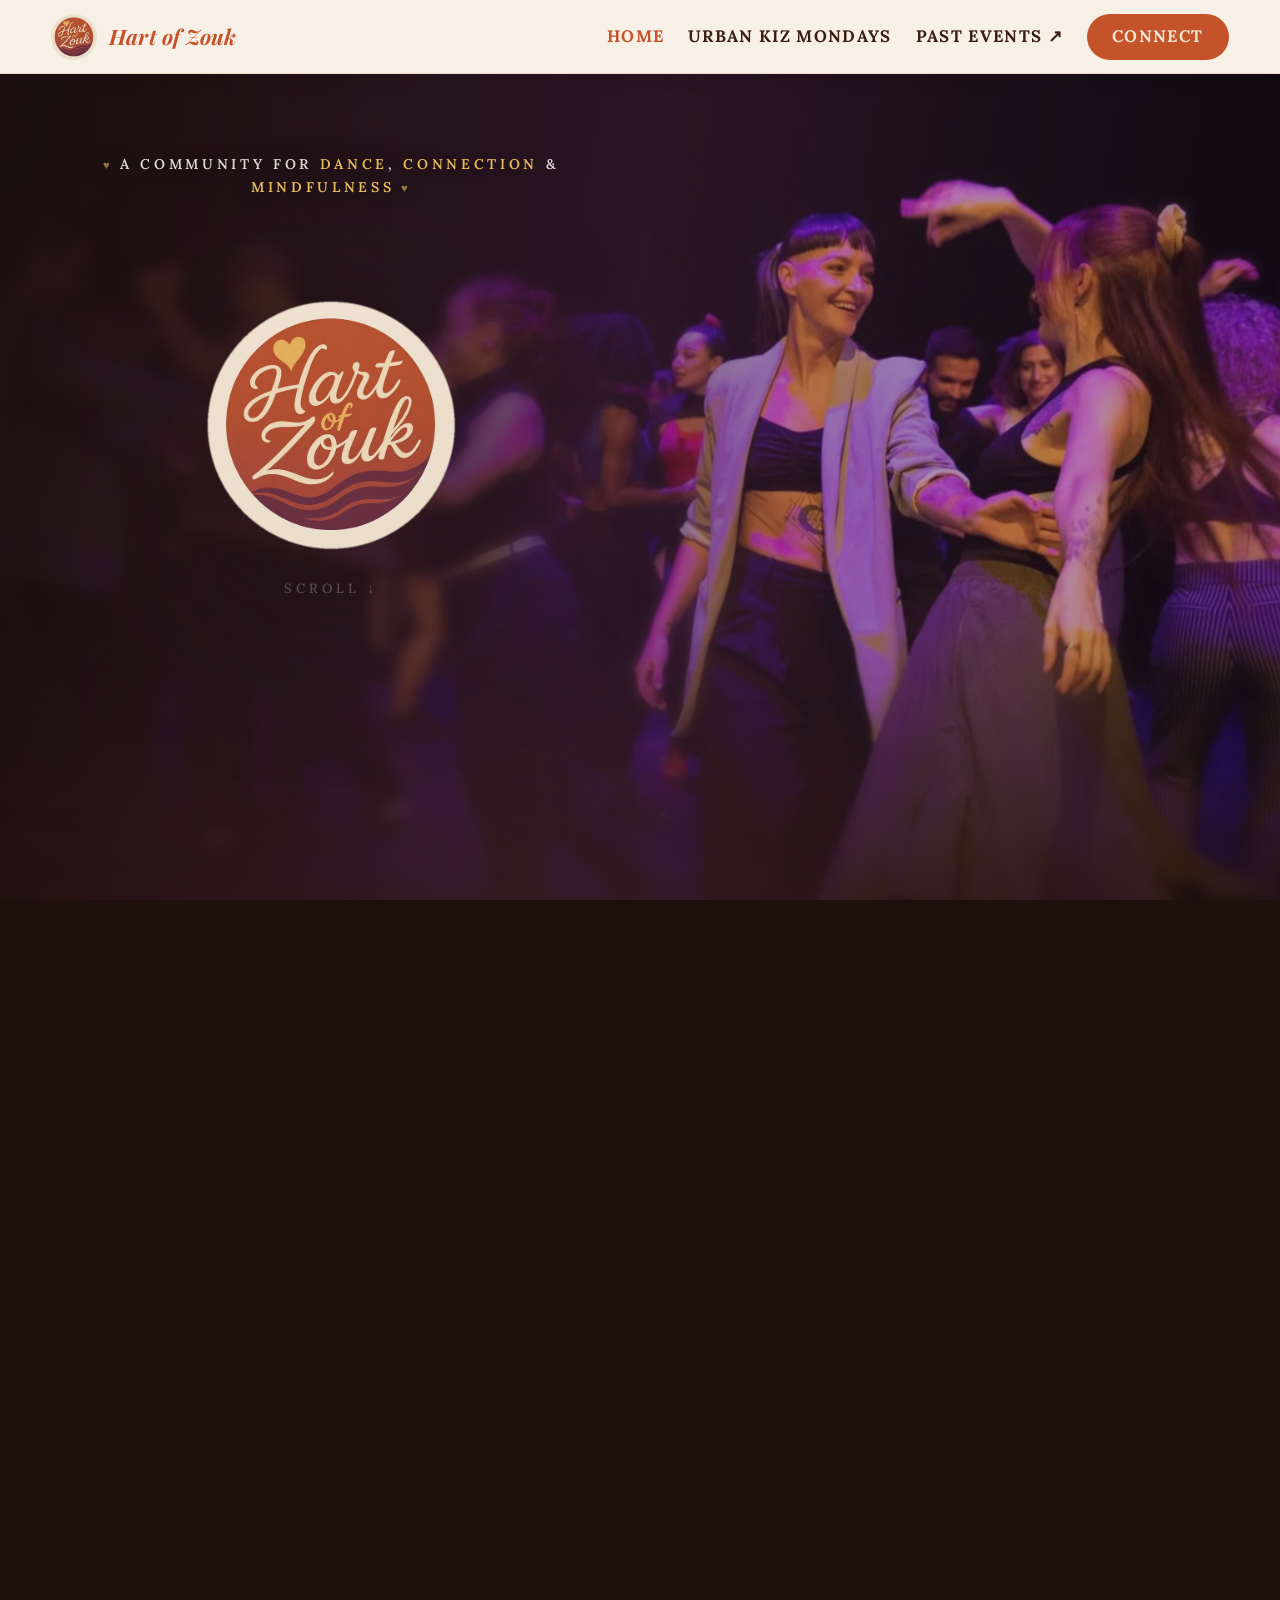
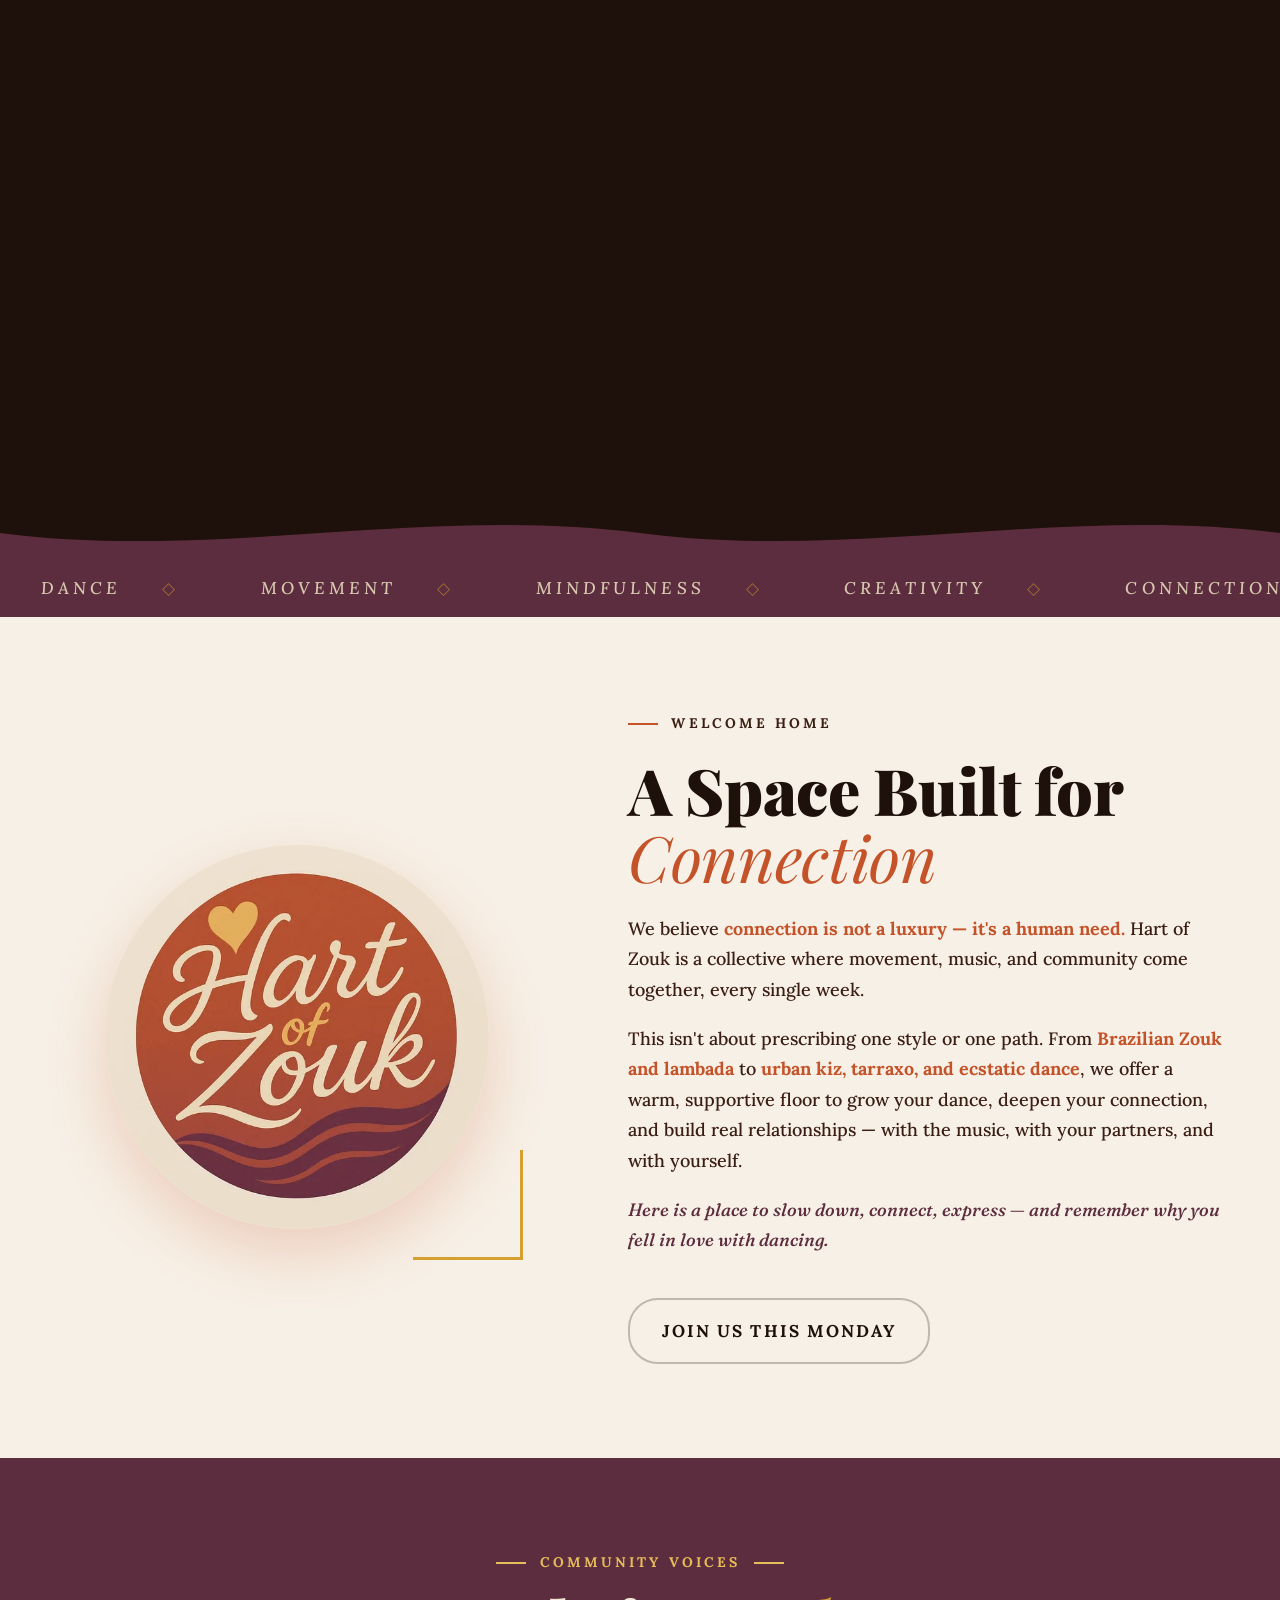
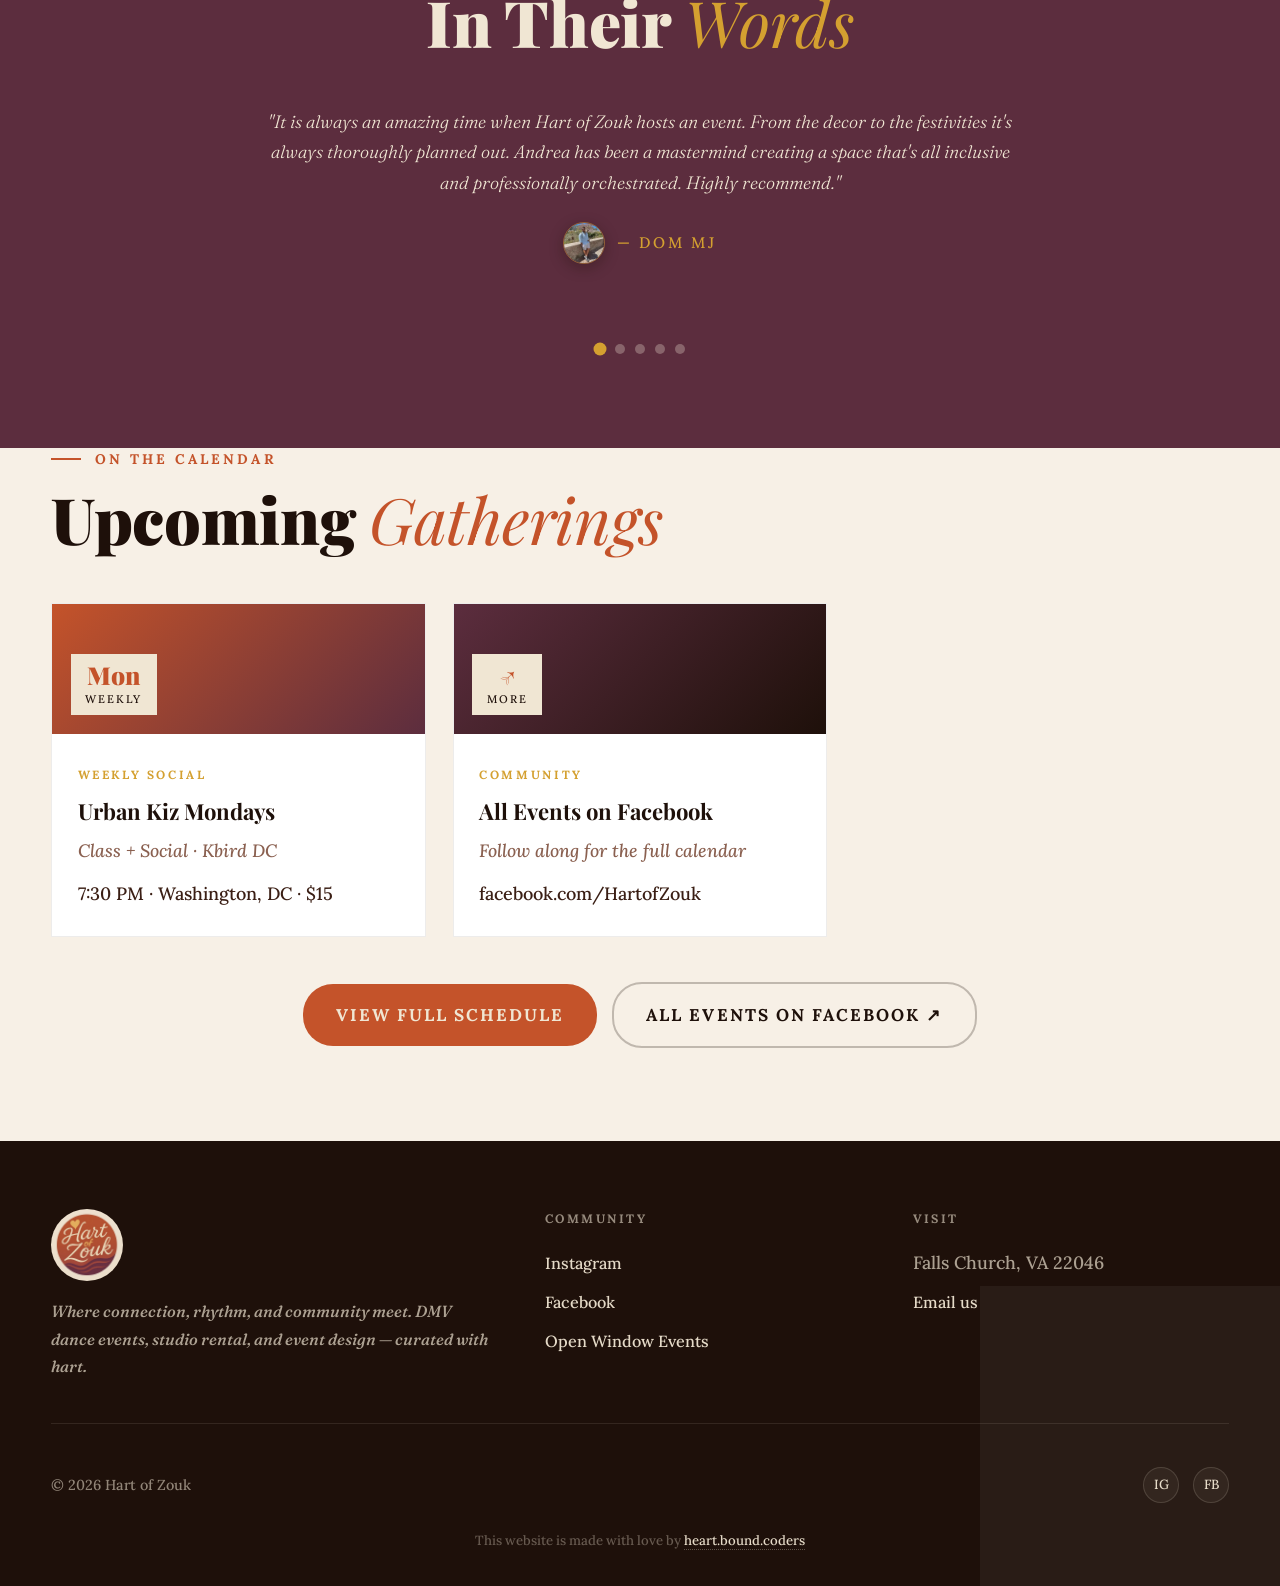
==== commit bca0ea14: "Add files via upload" ====
--- a/index.html
+++ b/index.html
@@ -43,7 +43,7 @@
 }
 .hero-cinema {
   position: absolute; inset: -4%;
-  background-size: cover; background-position: center 32%;
+  background-size: cover; background-position: 72% 42%;
   filter: blur(14px) saturate(1.05);
   transform: scale(1.1);
   animation: sharpenIn 2s .2s ease forwards;
@@ -279,7 +279,7 @@
   .pillars-grid, .how-grid, .up-grid { grid-template-columns: 1fr; }
 
   /* ── MOBILE HERO FIXES ── */
-  .hero-cinema { background-position: 66% 40% !important; }
+  .hero-cinema { background-position: 72% 45% !important; }
   .home-hero .wave-out { display: none !important; }
   .home-hero { min-height: 260vh; }
 }
@@ -571,7 +571,7 @@
 // cinematic hero: local file first, CDN fallback, gradient if neither
 (function(){
   const el = document.getElementById('hero-cinema');
-  const LOCAL = 'assets/hero.webp';
+  const LOCAL = 'assets/hero-stage-blue.webp';
   const CDN = 'https://d8j0ntlcm91z4.cloudfront.net/user_3ErSakflWmv1YTxDDtKFlSXTsyT/hf_20260711_021503_9312962b-70dd-467f-a9db-844731733724.png';
   function tryImg(src, ok, fail){ const i=new Image(); i.onload=()=>ok(src); i.onerror=fail; i.src=src; }
   tryImg(LOCAL, s=>el.style.backgroundImage=`url(${s})`,
